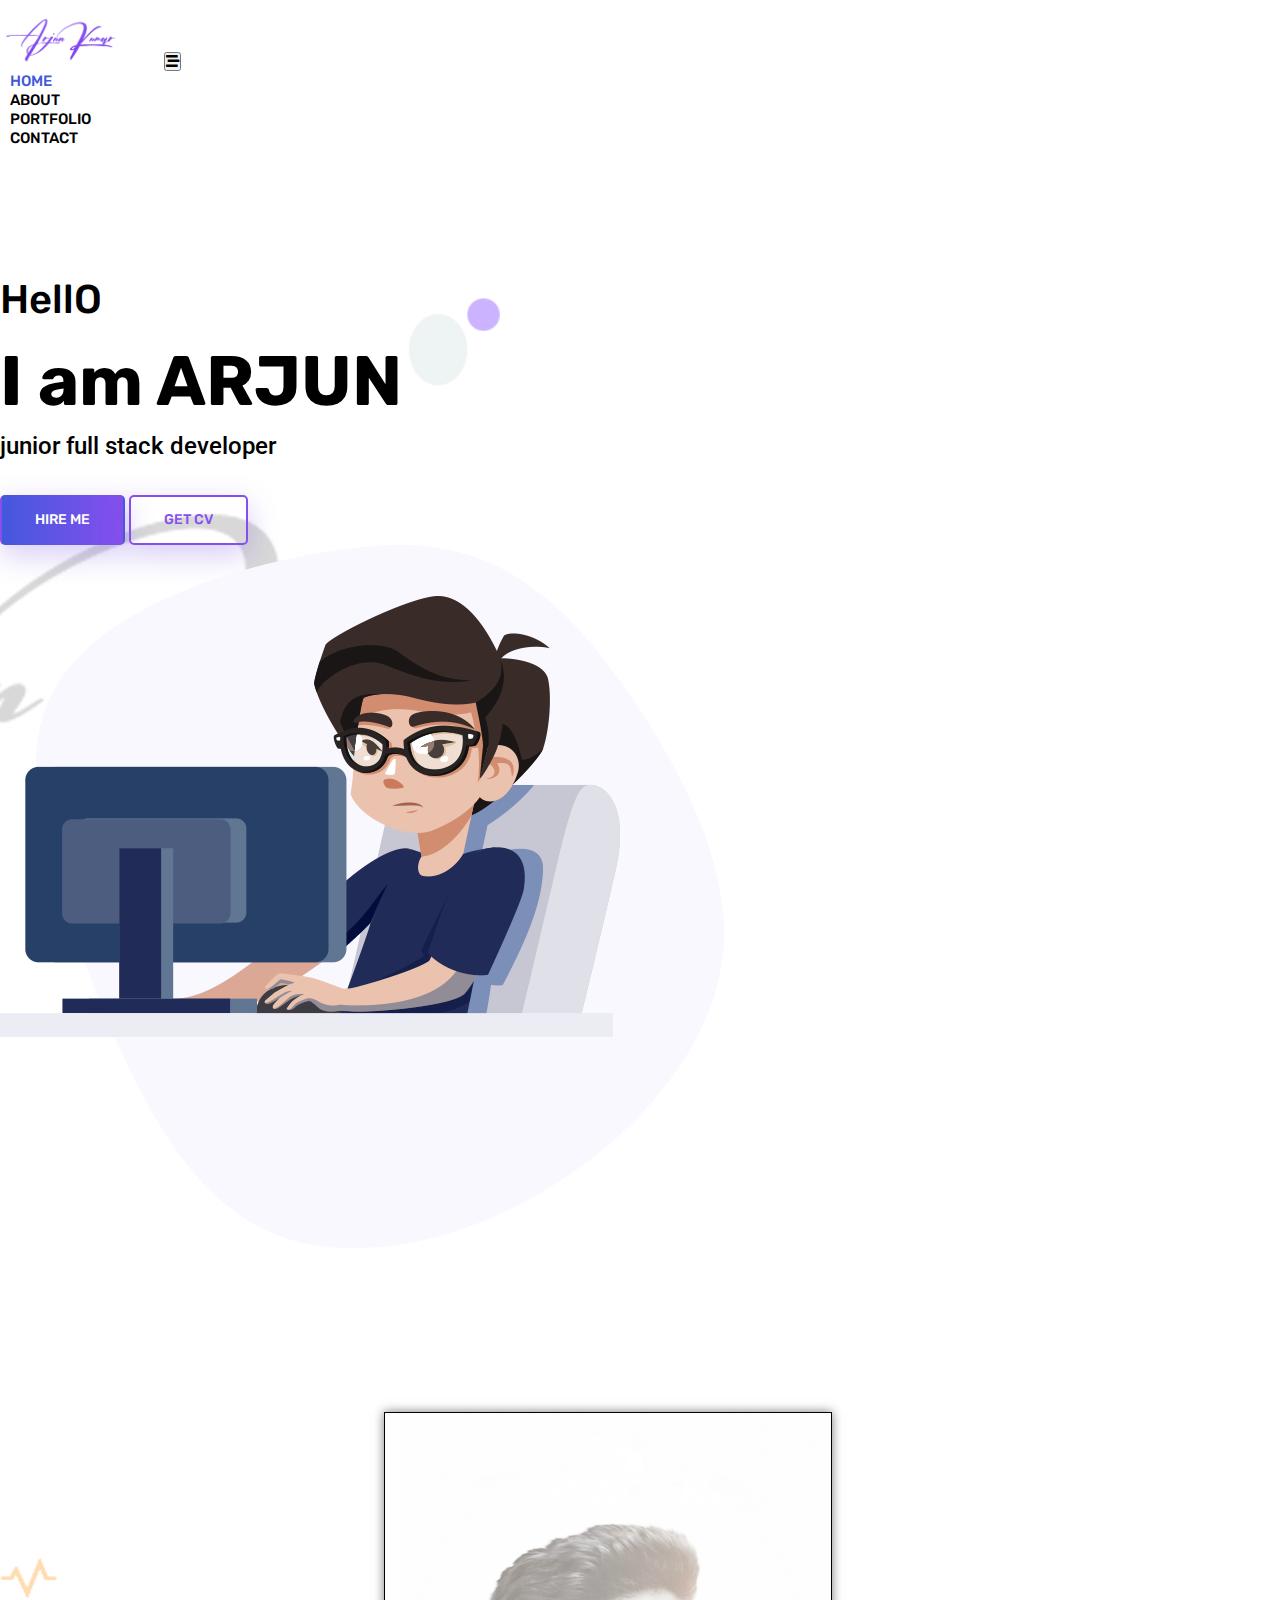
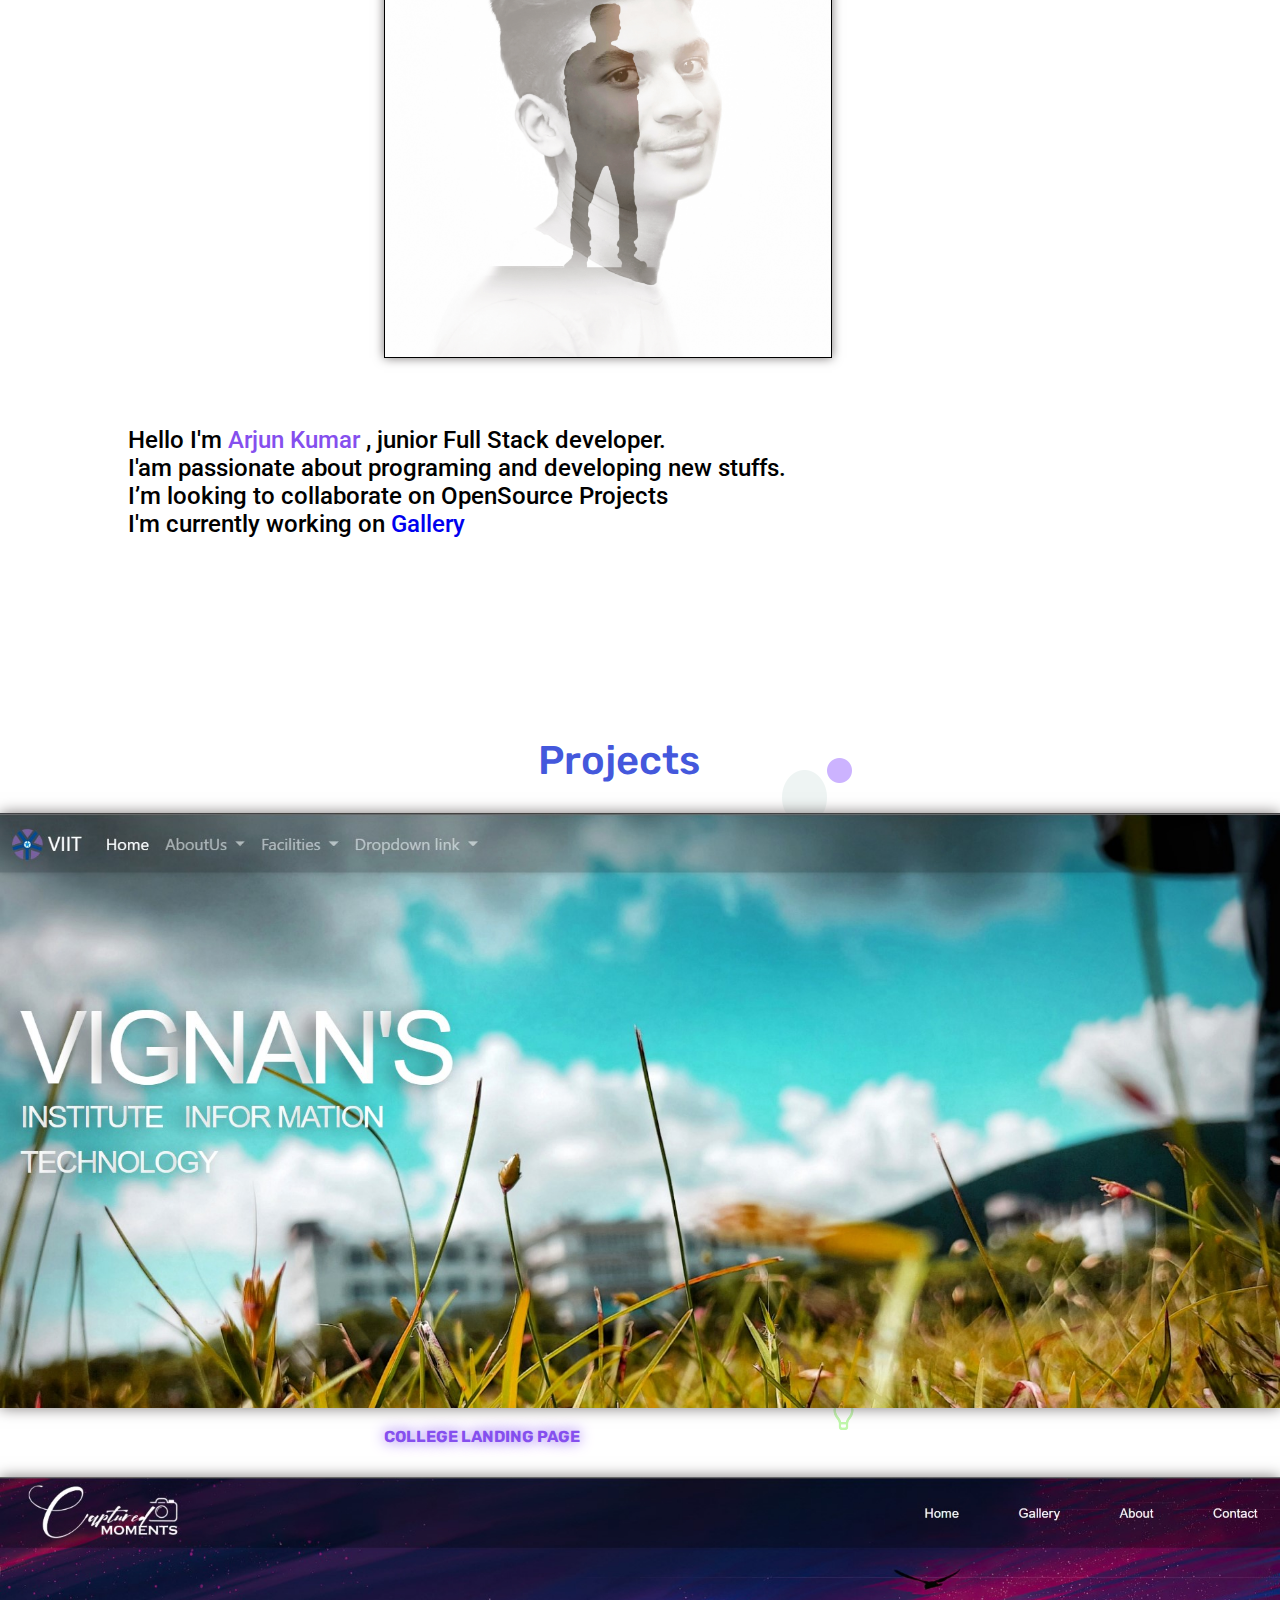
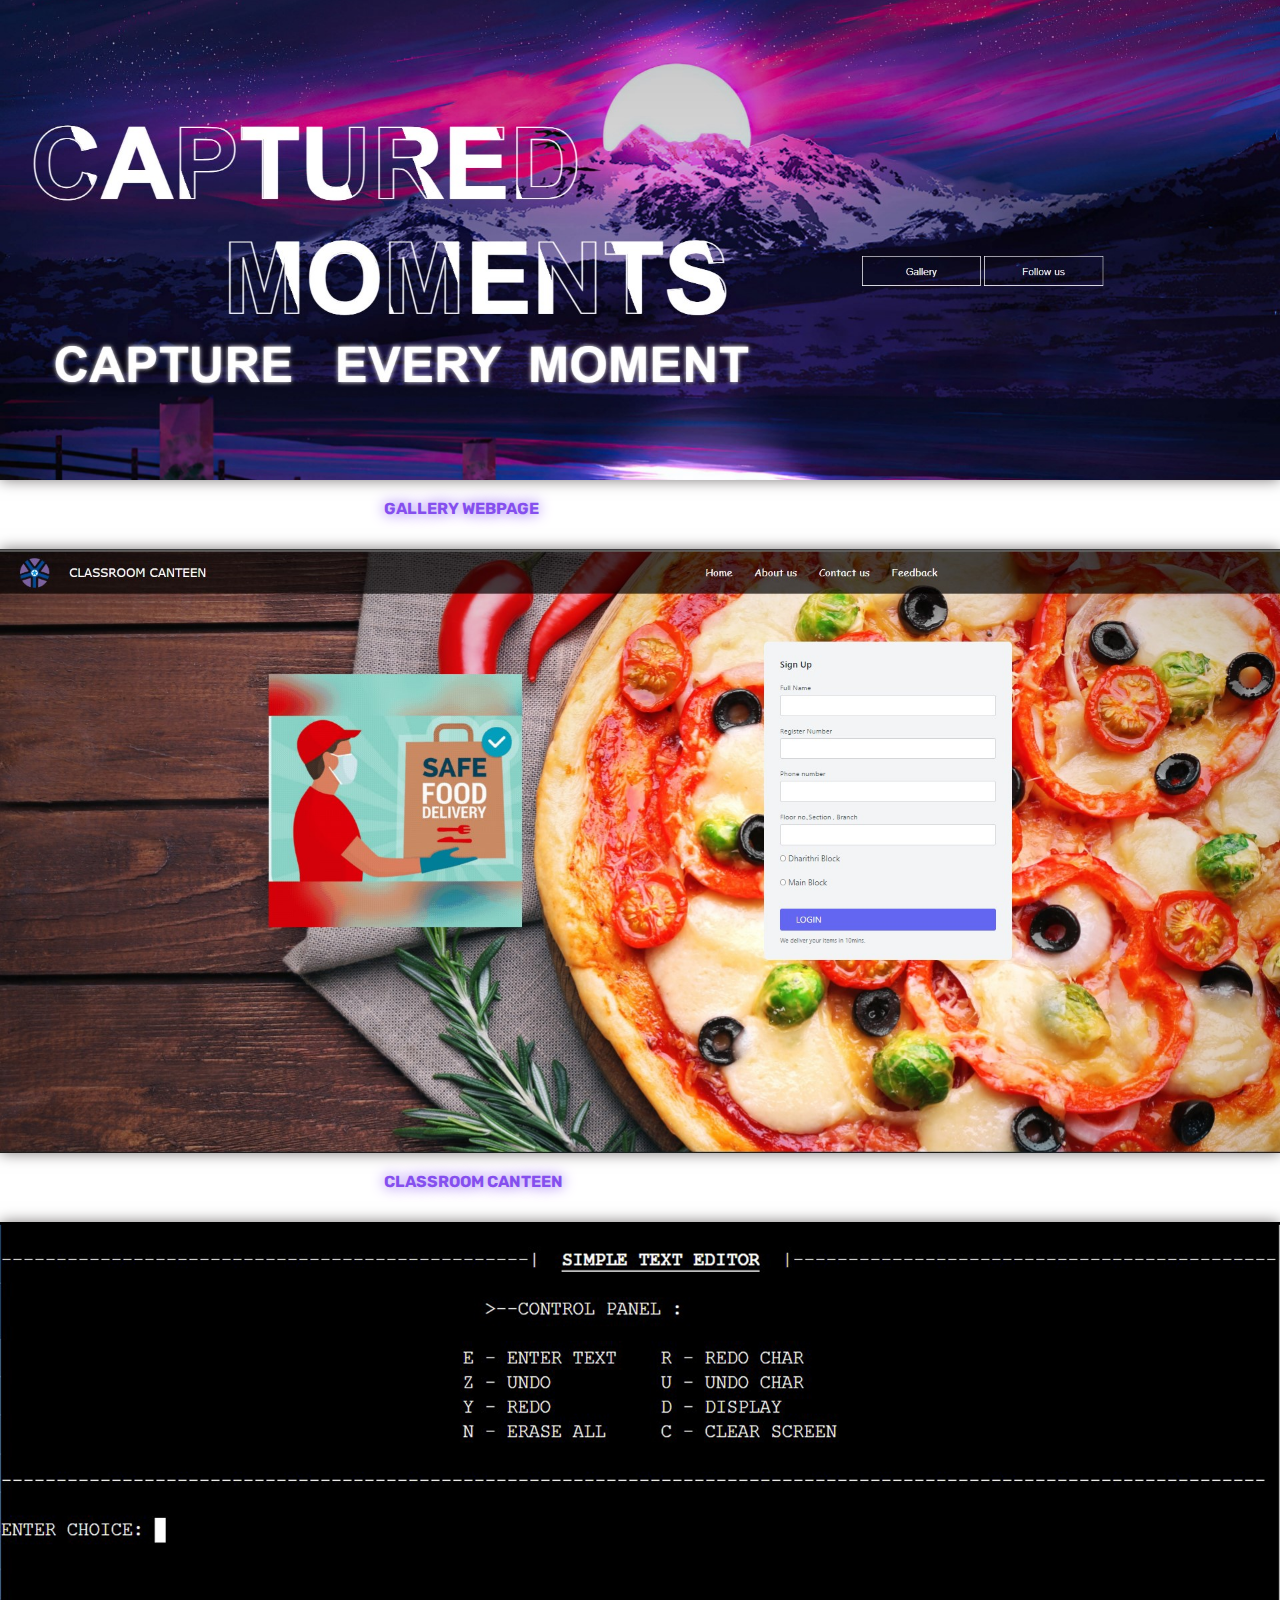
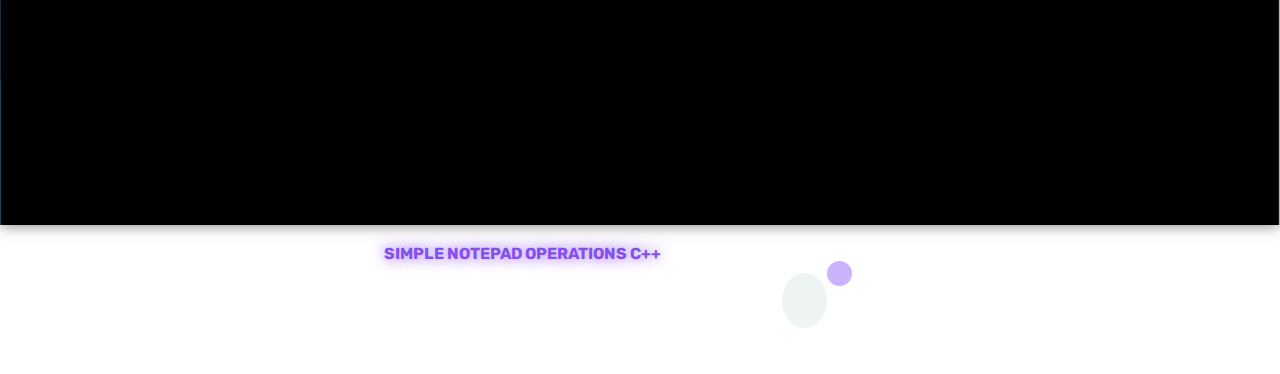
==== index.html @ 146aa2bf "version update" ====
<!doctype html>
<html lang="en">

<head>
    <meta charset="utf-8">
    <meta name="viewport" content="width=device-width, initial-scale=1">
    <title>My Portfolio</title>

    <link rel="icon" type="image/png" href="images/favicon.png">

    <link href="https://cdn.jsdelivr.net/npm/bootstrap@5.2.0-beta1/dist/css/bootstrap.min.css" rel="stylesheet"
        integrity="sha384-0evHe/X+R7YkIZDRvuzKMRqM+OrBnVFBL6DOitfPri4tjfHxaWutUpFmBp4vmVor" crossorigin="anonymous">
    <link rel="stylesheet" href="https://cdnjs.cloudflare.com/ajax/libs/font-awesome/6.1.1/css/all.min.css"
        integrity="sha512-KfkfwYDsLkIlwQp6LFnl8zNdLGxu9YAA1QvwINks4PhcElQSvqcyVLLD9aMhXd13uQjoXtEKNosOWaZqXgel0g=="
        crossorigin="anonymous" referrerpolicy="no-referrer" />
    <link rel="stylesheet" href="https://cdnjs.cloudflare.com/ajax/libs/font-awesome/5.5.0/css/all.css">

    <link rel="stylesheet" href="css/style.css">
    <link rel="stylesheet" href="css/all.css">
    <link rel="stylesheet" href="css/responsivestyle.css">

</head>

<body data-bs-spy="scroll" data-bs-target=".navbar" data-bs-offest="90">

    <header class="header_wrapper">
        <nav class="navbar navbar-expand-lg fixed-top">
            <div class="container">
                <a class="navbar-brand" href="#">
                    <img src="images/logo.png" class="img-fluid" alt="logo">
                </a>
                <button class="navbar-toggler" type="button" data-bs-toggle="collapse" data-bs-target="#navbarNav"
                    aria-controls="navbarNav" aria-expanded="false" aria-label="Toggle navigation">
                    <!-- <span class="navbar-toggler-icon"></span> -->
                    <i class="fas fa-stream "></i>

                </button>

                <div class="collapse navbar-collapse justify-content-end" id="navbarNav">
                    <ul class="navbar-nav">
                        <li class="nav-item">
                            <a class="nav-link active" aria-current="page" href="#home">Home</a>
                        </li>
                        <li class="nav-item">
                            <a class="nav-link" href="#about">About</a>
                        </li>
                        <li class="nav-item">
                            <a class="nav-link" href="#portfolio">Portfolio</a>
                        </li>
                        <li class="nav-item">
                            <a class="nav-link" href="#contact">Contact</a>
                        </li>

                    </ul>
                </div>
            </div>
        </nav>
    </header>


    <section id="home" class="banner_wrapper overflow-hidden">
        <div class="container overflow-hidden">
            <div class="row">
                <div class="col-lg-7 order-lg-1 order-2 banner-content">
                    <h2 class="text-uppercase position-relative">HellO</h2>
                    <h1 class="text-uppercase">I am ARJUN </h1>
                    <h5 class="text-uppercase">junior full stack developer</h5>
                    <div class="mt-5">
                        <a class="main-btn primary-btn" href="#">Hire Me</a>
                        <a class="main-btn secondary-btn ms-4" href="https://resume.io/r/08q0dmKRx">Get CV</a>
                    </div>
                </div>
                <div class="col-lg-5 order-lg-2 order-1">
                    <div class="top-right-img">
                        <img src="images/home-right.webp" class="img-fluid">
                    </div>
                </div>
            </div>
        </div>
    </section>
    <section id="about" class="aboutsec" style="background:url(images/bg.png) ;">

        <div class="container-md main-body container-fluid overflow-hidden">
            <div class="container-fluid overflow-hidden">



                <div class="row">
                    <div class="col-md">

                        <div class="pfp">
                            <img src="images/me.jpg" class="me img-fluid">
                        </div>

                    </div>
                    <div class="col-md">
                        <h5 style="margin-top: 5%; padding-left: 10%;" class="abouttext">

                            Hello I'm <div style="color: var( --secondary-text); display: inline;">Arjun Kumar </div>,
                            junior Full Stack developer.
                            <br>
                            I'am passionate about programing and developing new stuffs.
                            <br>
                            I’m looking to collaborate on OpenSource Projects
                            <br>
                            I'm currently working on <a
                                href="https://error404-web.github.io/newcapturedmoments.github.io/"> Gallery </a>

                        </h5>
                    </div>
                </div>
            </div>
        </div>
    </section>

    <section class="portfolio" id="portfolio" style="background: url(images/bg2.png);">

        <div class="container-md  container-fluid projects overflow-hidden">
            
            <h2 class="textp ""> Projects </h2>
            <div class="container-fluid projectss overflow-hidden">
                <div class="row">
                    <div class="col-md">
                        <a href="https://error404-web.github.io/viit.github.io/" target="__blank"><img src="images/portfolio/viit.jpg" class="viit box-shadow-black"></a>
                        <h3  class="projectnames text-shadow-glow"> <a style="color: var(--secondary-color);" href="https://error404-web.github.io/viit.github.io/" target="__blank">College Landing Page</a></h3>
                    </div>
                
                <div class="col-md" >
                    <a href="https://error404-web.github.io/newcapturedmoments.github.io/" target="__blank"><img src="images/portfolio/captured.jpg" class="viit box-shadow-black"></a>
                    <h3 class="projectnames text-shadow-glow"><a style="color: var(--secondary-color);" href="https://error404-web.github.io/newcapturedmoments.github.io/" target="__blank">Gallery Webpage</a></h3>

                </div>
                
            </div>
            <div class="container-fluid projectss overflow-hidden">
                <div class="row">
                    <div class="col-md">
                        <a href="https://error404-web.github.io/canteen.github.io/index.html" target="__blank"><img src="images/portfolio/canteen.jpg" class="viit box-shadow-black"></a>
                        <h3  class="projectnames text-shadow-glow"> <a style="color: var(--secondary-color);" href="https://error404-web.github.io/canteen.github.io/index.html" target="__blank">Classroom canteen</a></h3>
                    </div>
                
                <div class="col-md" >
                    <a href="https://github.com/ERROR404-WEB/TextEditorOperations" target="__blank"><img src="images/portfolio/text editor.jpg" class="viit box-shadow-black"></a>
                    <h3 class="projectnames text-shadow-glow"><a style="color: var(--secondary-color);" href="https://github.com/ERROR404-WEB/TextEditorOperations" target="__blank">Simple Notepad Operations c++ </a></h3>

                </div>
                
            </div>
            </div>



        </div>



    </section>















    <script src="https://cdn.jsdelivr.net/npm/bootstrap@5.2.0-beta1/dist/js/bootstrap.bundle.min.js"
        integrity="sha384-pprn3073KE6tl6bjs2QrFaJGz5/SUsLqktiwsUTF55Jfv3qYSDhgCecCxMW52nD2"
        crossorigin="anonymous"></script>
</body>

</html>
---- css/style.css ----
@import url(https://fonts.googleapis.com/css2?family=Rubik%3Awght%40300%3B400%3B500%3B600%3B700%3B800%3B900&display=swap);
@import url(https://fonts.googleapis.com/css2?family=Roboto%3Awght%40100%3B300%3B400%3B500%3B700%3B900&display=swap);

*{
    box-sizing: border-box;
    margin: 0;
    padding: 0;
}
:root{
    --primary-color:#4458dc;
    --secondary-color:#854fee;
    --bg-white:#fff;
    --bg-light:#faf8ff;
    --bg-gray:#eee;
    --gradient: linear-gradient(to right, #4458dc 0%, #854fee 100%), radial-gradient(circle at top left, #4458dc, #854fee);

    --primary-text: #4458dc;
    --secondary-text: #854fee;
    --text-white: #fff;
    --text-black: #000;
    --text-gray: #777;

    --primary-font: 'Rubik', sans-serif;
    --secondary-font: 'Roboto', sans-serif;
}

body {
    font-family: var(--secondary-font);
    width: 100%;
  
    background-image: url('images/body-bg.png.webp');
    background-repeat: no-repeat;
}

a {
    text-decoration: none;
}



::-webkit-scrollbar {
    width: 0.25rem;
}

::-webkit-scrollbar-track {
    background: var(--bg-gray);
}

::-webkit-scrollbar-thumb {
    background: var(--primary-color);
}


section {
    padding: 5rem 0;
}

.main-btn {
    display: inline-block;
    font-family: var(--primary-font);
    font-weight: 500;
    font-size: 0.875rem;
    line-height: 2.875rem;
    text-align: center;
    cursor: pointer;
    text-transform: uppercase;
    border-radius: 0.3125rem;
    box-shadow: 0 0.625rem 1.875rem rgb(118 85 225 / 30%);
    border: double 0.125rem transparent;
    padding: 0 2.0625rem;
    transition: all .3s ease-in-out;
    --webkit-transition: all .3s ease-in-out;
}


.primary-btn {
    background-image: var(--gradient);
    color: var(--text-white);
}

.primary-btn:hover {
    border-color: var(--secondary-color);
    background: var(--bg-white);
    color: var(--secondary-text);
    box-shadow: none;
}

.secondary-btn {
    background-image: var(--bg-white);
    color: var(--secondary-text);
    border-color: var(--secondary-color);
}

.secondary-btn:hover {
    background: var(--gradient);
    color: var(--text-white);
    box-shadow: none;

}
h1 {
    font-size: 4.375rem;
    line-height: 3.75rem;
    font-weight: 700;
    color: var(--text-black);
    margin-bottom: 1.25rem;
    font-family: var(--primary-font);
}

h2 {
    font-weight: 500;
    font-size: 2.5rem;
    line-height: 3.4375rem;
    margin-bottom: 1.5625rem;
    color: var(--text-black);
    font-family: var(--primary-font);
}

h3 {
    font-weight: 700;
    font-size: 2.25rem;
    line-height: 3.125rem;
    margin-bottom: 0.9375rem;
    color: var(--text-black);
    font-family: var(--primary-font);
    text-transform: uppercase;
}

h5 {
    font-weight: 500;
    font-size: 1.5rem;
    margin-bottom: 2.1875rem;
    color: var(--text-black);
}

p {
    color: var(--text-gray);
    font-size: 0.9375rem;
    line-height: 1.625rem;
    font-weight: 400;
}

.header_wrapper .navbar {
    padding: 0.9375rem 0;
    -webkit-transition: all .2s linear;
    -o-transition: all .2s linear;
    transition: all .2s linear;
}

.header_wrapper .navbar-brand img {
    max-width: 10rem;
    height: auto;
}

.header_wrapper .navbar-toggler:focus {
    box-shadow: none;
}

.header_wrapper .nav-item {
    margin: 0 0.625rem;
}

.header_wrapper .nav-item .nav-link {
    font-family: var(--primary-font);
    font-size: 0.9375rem;
    font-weight: 500;
    text-transform: uppercase;
    color: var(--text-black);
    display: inline-block;
}

.header_wrapper .nav-item .nav-link.active,
.header_wrapper .nav-item .nav-link:hover {
    color: var(--primary-text);
}

.header-scrolled {
    position: fixed;
    top: 0;
    left: 0;
    width: 100%;
    background-color: var(--bg-white);
    -webkit-box-shadow: 0 0.25rem 0.375rem 0 rgba(12, 0, 46, .05);
    box-shadow: 0 0.25rem 0.375rem 0 rgba(12, 0, 46, .05);
}

.banner_wrapper {
    padding-top: 6.875rem;
    z-index: 1;
    background-image: url('../images/home-banner.png');
    background-repeat: no-repeat;
    background-position: top center;
    background-size: cover;
}

.banner_wrapper .col-lg-7 {
    vertical-align: middle;
    align-self: center;
}

.banner_wrapper .banner-content h2::after {
    content: '';
    width: 60%;
    height: 0.125rem;
    position: absolute;
    top: 50%;
    left: 25%;
    background: var(--bg-black);
    overflow-x: hidden;
}
.pfp{
   
    margin-left: 30%;
    justify-content: center;
    align-items: center;
}
.me{
    width: 50%;
    border: black solid 0.5px;
    box-shadow: rgb(124, 120, 120) 0px 0px 10px;
}
#portfolio .textp{
    color: var(--primary-color);
    align-content: center;
    justify-content: center;
    padding-left: 42%;
}
.viit{
    width: 100%;
}


.projectnames{
    padding-left: 30%;
    font-size: 1rem;
}
.box-shadow-black{
    box-shadow: rgb(124, 120, 120) 0px 0px 14px;
}
.text-shadow-glow{
    text-shadow: #854fee 0px 0px 14px;
}
.text-shadow-glow2{
    text-shadow: #4458dc 0px 0px 14px;
}
.viit:hover
{
    box-shadow: #854fee 0px 0px 14px;
    transform: scale(1.02);
}
.projectnames:hover{
    transform: scale(1.02);
    text-shadow: #4458dc 0px 0px 14px;
}
.textp:hover{
    transform: scale(1.02);
    text-shadow: #854fee 0px 0px 14px;
}
---- css/responsivestyle.css ----
@media (max-width: 1199.5px) {
    h1 {
        font-size: 3.75rem;
    }

    h2 {
        font-size: 2.1875rem;
    }

    h3 {
        font-size: 1.875rem;
        line-height: 2.6875rem;
    }

    h5 {
        font-size: 1.0625rem;
    }

    /* blog */
    .blog_wrapper .blog_details {
        position: absolute;
        top: 0.3125rem;
        left: 0.3125rem;
        right: 0.3125rem;
        bottom: 0.3125rem;
    }
}
 












 
@media (max-width:991px) {

    /* 2 Navbar */

    .header-scrolled {
        height: auto;
    }

    .header_wrapper .navbar-collapse {
        margin-top: -0.125rem;
    }

    .header_wrapper .menu-navbar-nav {
        text-align: center;
        background-color: var(--bg-white);
        padding-bottom: 0.9375rem;
    }

    .header_wrapper .nav-item .nav-link {
        margin-top: 0.9375rem;
    }
}

@media (max-width: 767px) {

    /* custom css */
    section {
        padding: 5rem 0;
    }

    h1 {
        font-size: 2.5rem;
        line-height: 3rem;
    }

    h2 {
        font-size: 1.875rem;
        line-height: 2.375rem;
    }

    h3 {
        font-size: 1.5625rem;
        line-height: 2.1875rem;
    }

    /* about */
    .client-info>div {
        justify-content: center;
    }

    .about_wrapper .client-info:before {
        top: 0.25rem;
        left: 2.8125rem;
    }
}

@media (max-width: 575.5px) {

    .blog_wrapper .blog_details {
        position: absolute;
        top: 2.1875rem;
        left: 2.1875rem;
        right: 2.1875rem;
        bottom: 2.1875rem;
    }
}

@media (max-width: 390px) {

    /* top banner */
    .banner_wrapper .banner-content h2::after {
        left: 34%;
    }
}
        
@media( max-width:755px)
{
    .pfp{
        width: 100%;
    }
    .pfp{
        margin-bottom: 10%;
    }
    .abouttext{
        font-size: 1.5rem;
    }
    .projectnames{
        font-size: 2rem;
        padding-left: 20%;
    }
    .projectss
    {
        margin-left:1% ;
    }
    .textp{
      
        font-size: 2.3rem;
    }
    .viit{
        width: 100%;
    }
    .projectnames{
        font-size: 20px;
    }
    #portfolio .textp{
        
        padding-left: 10%;
    }
}
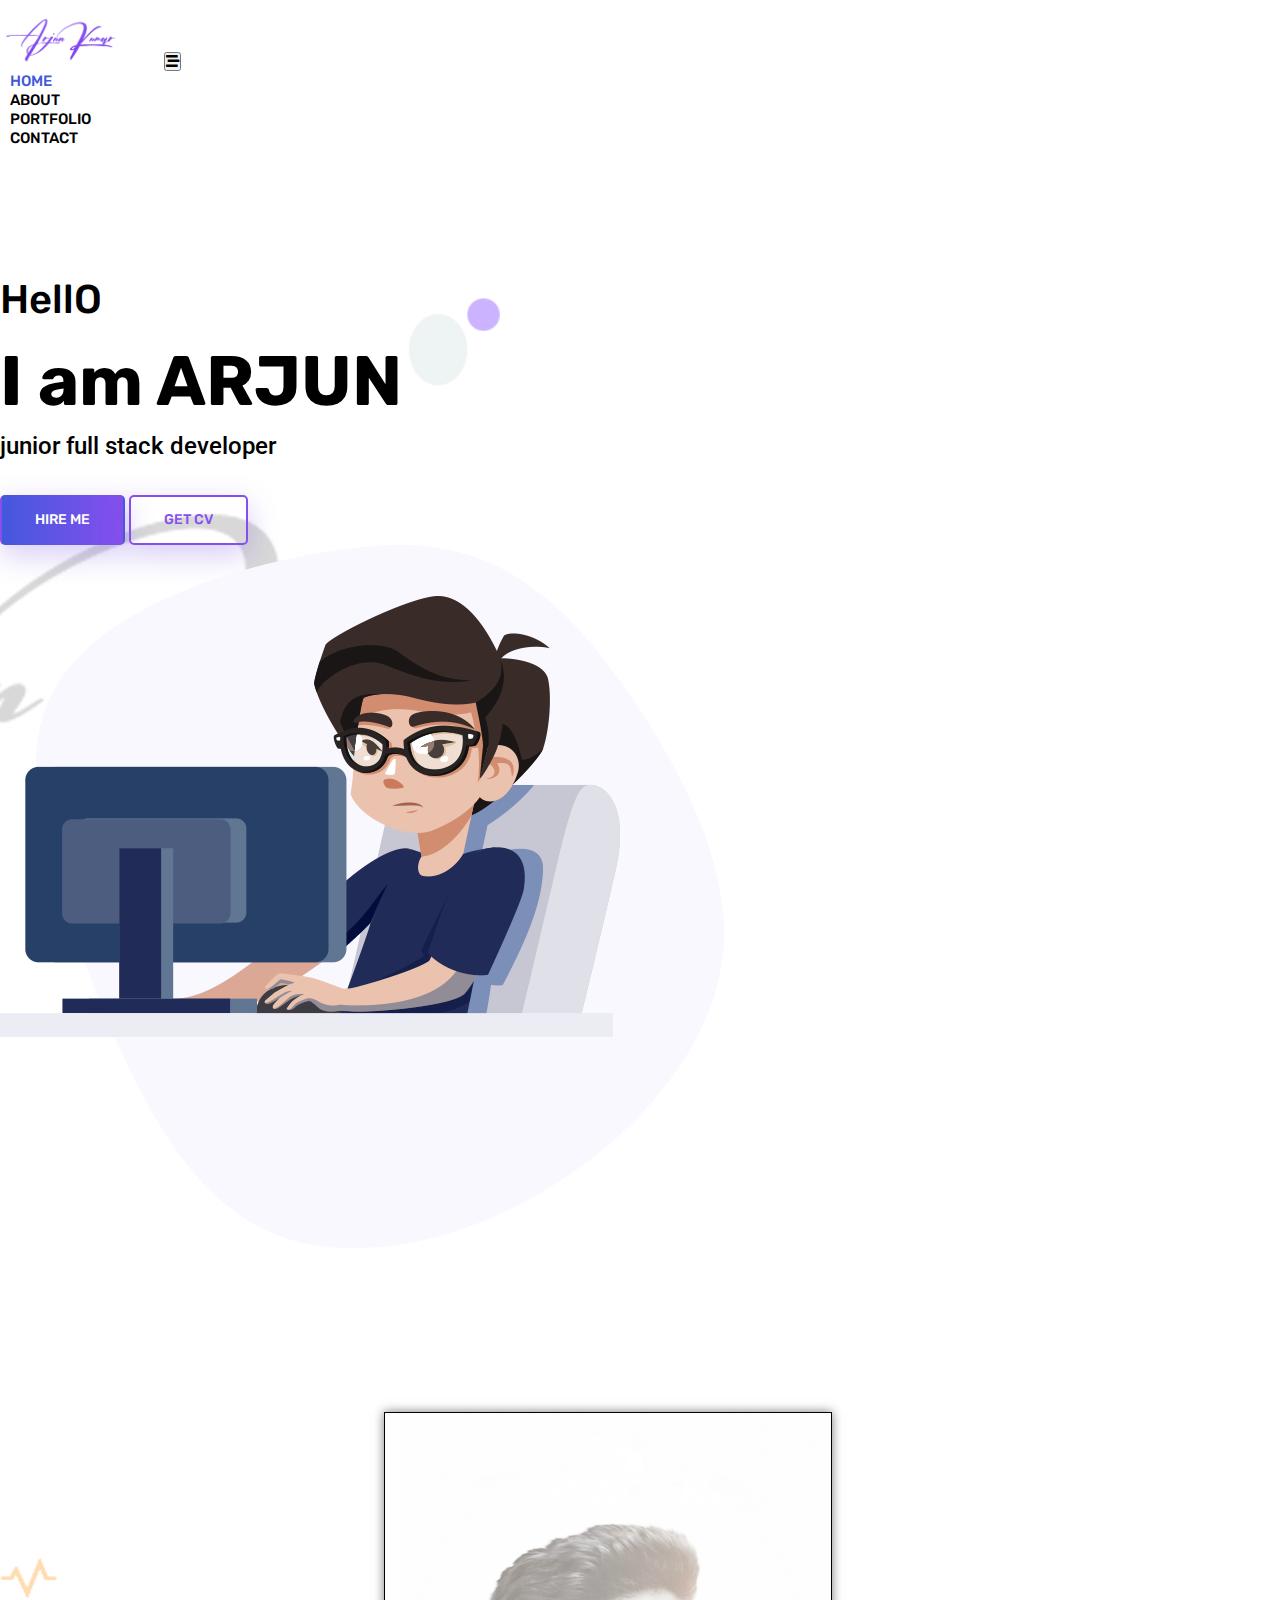
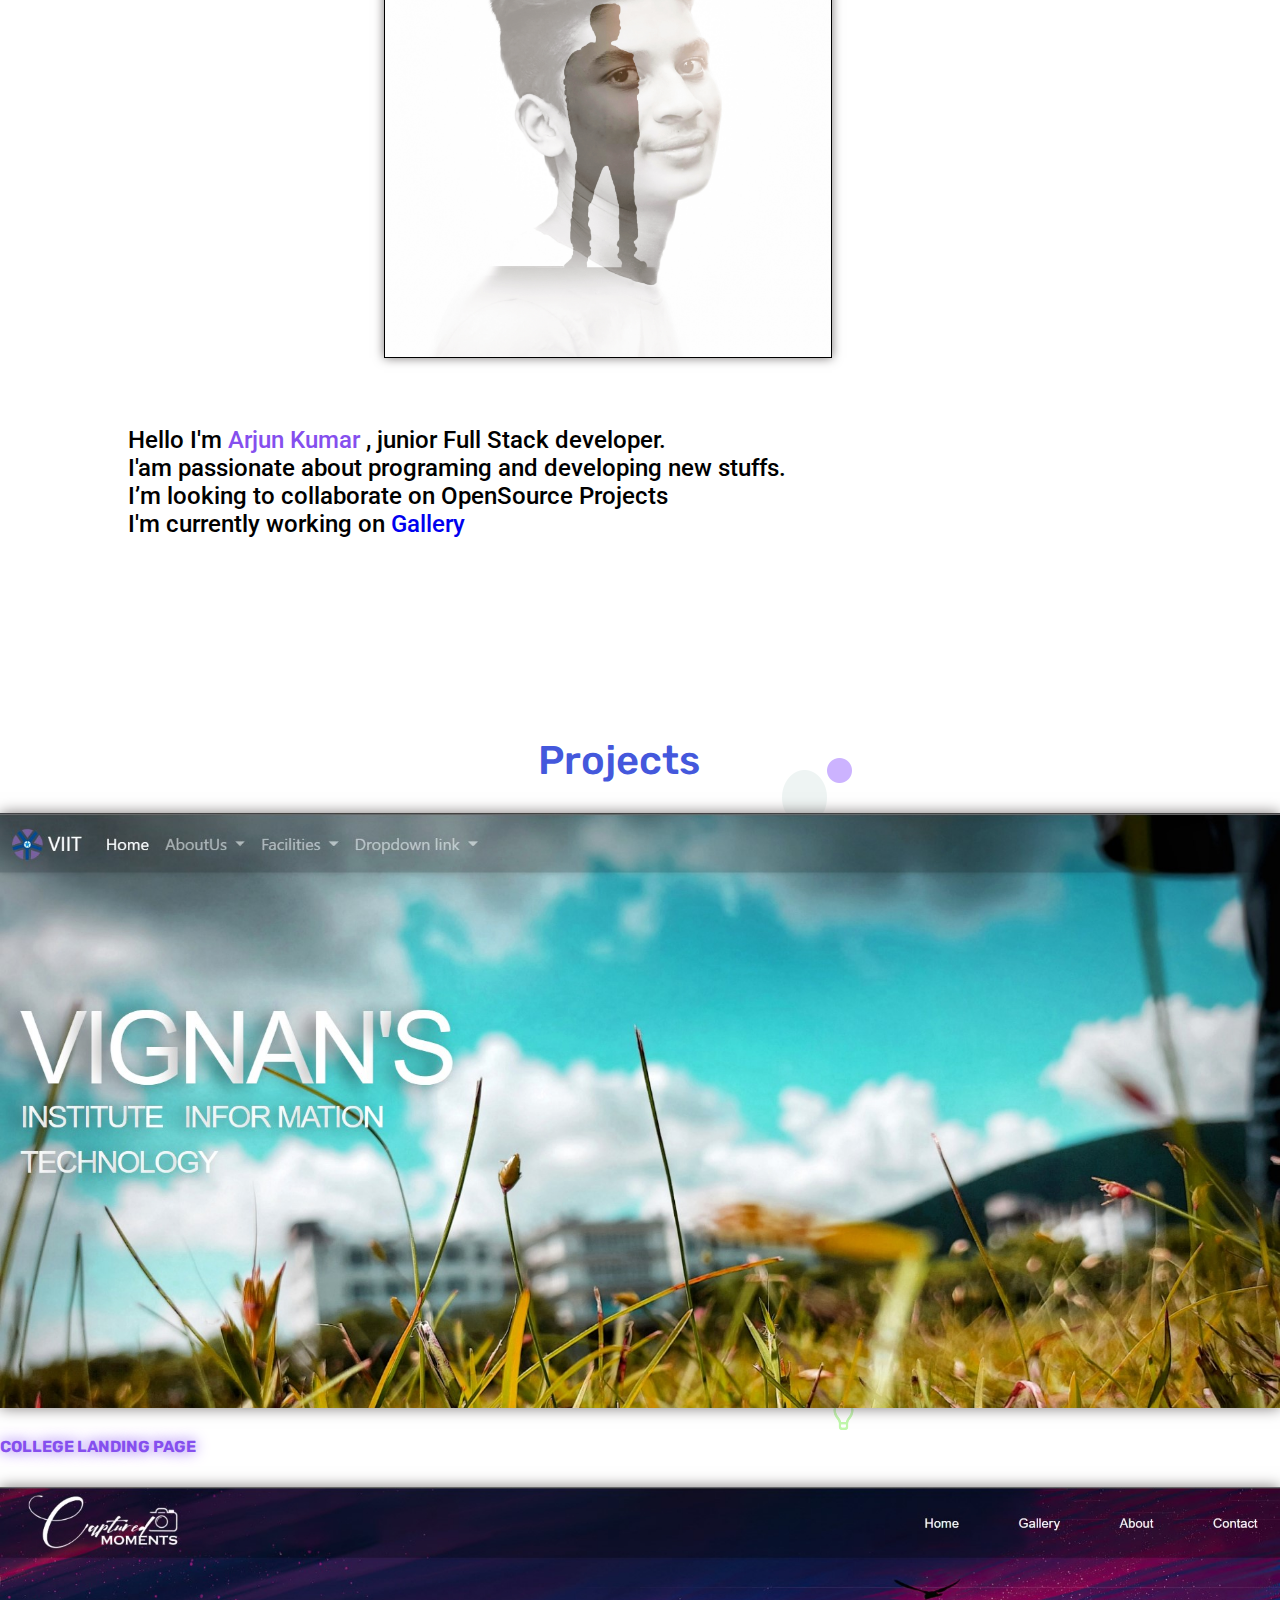
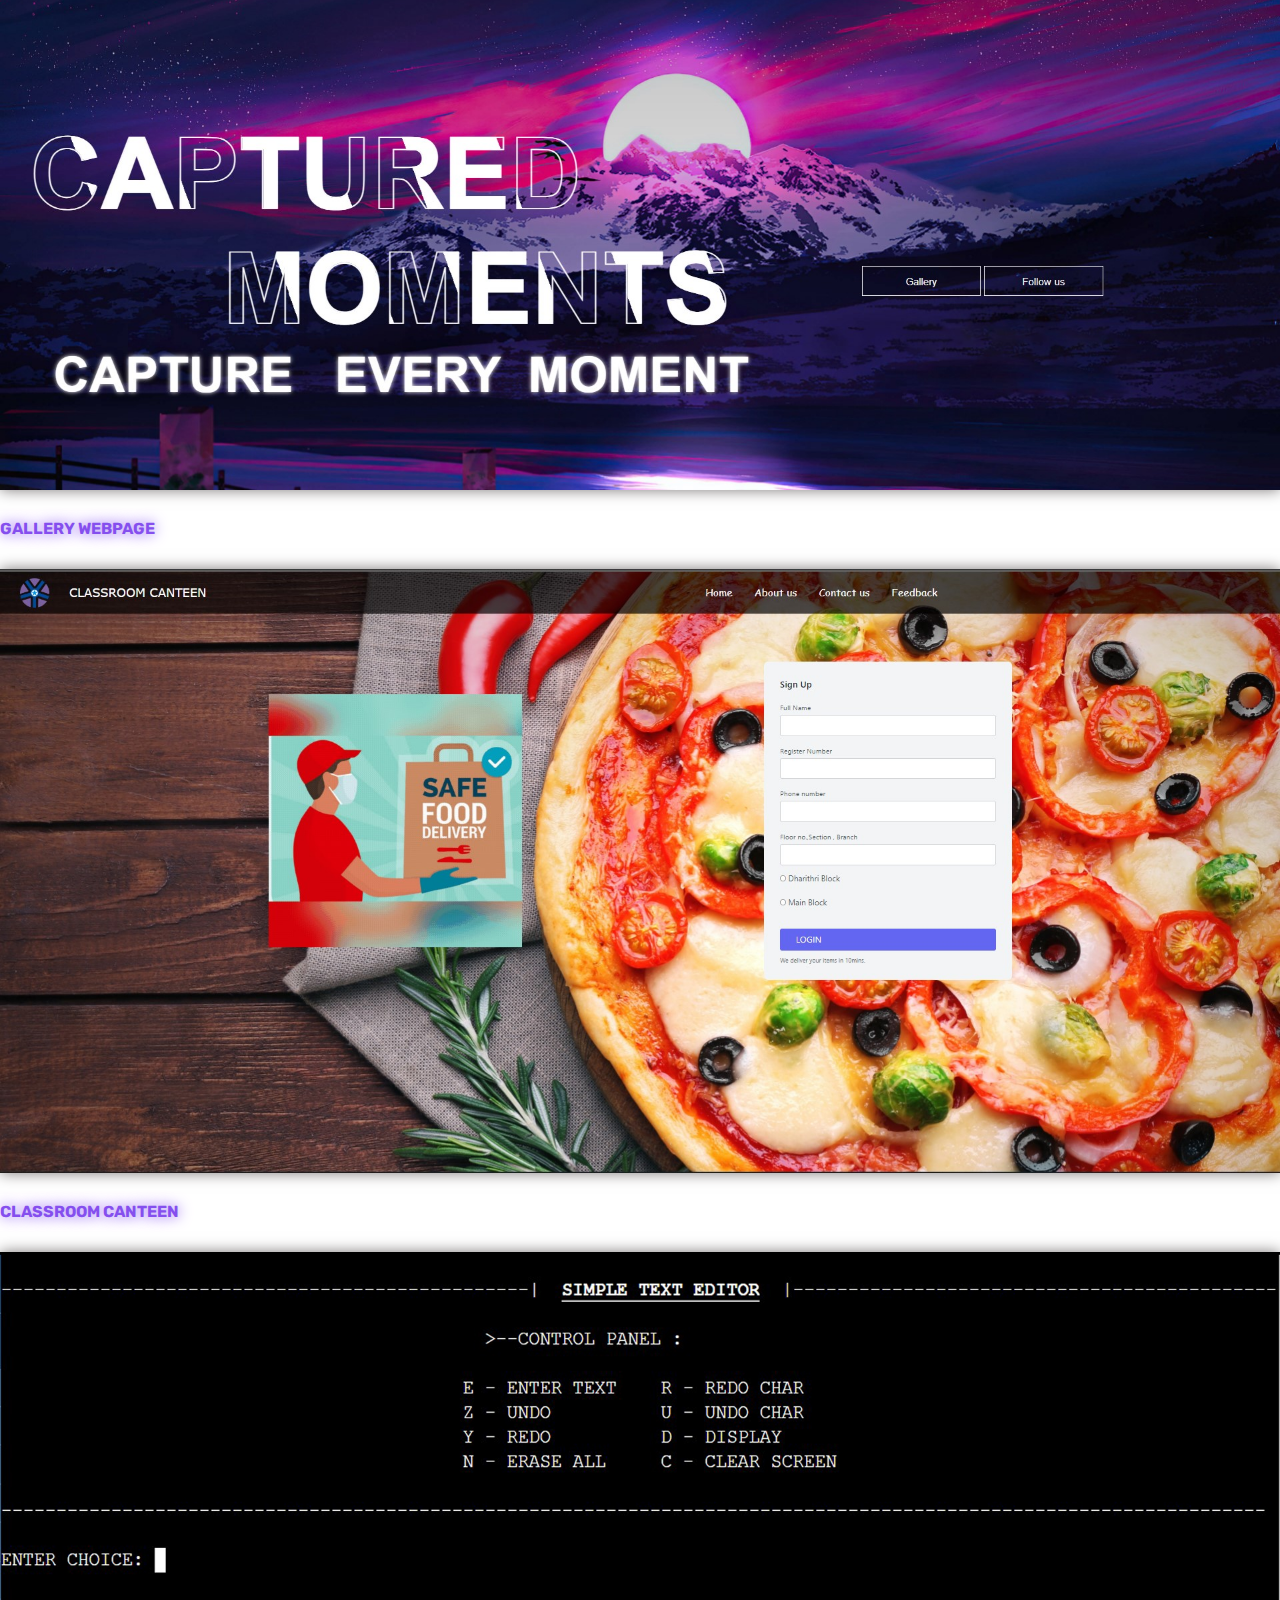
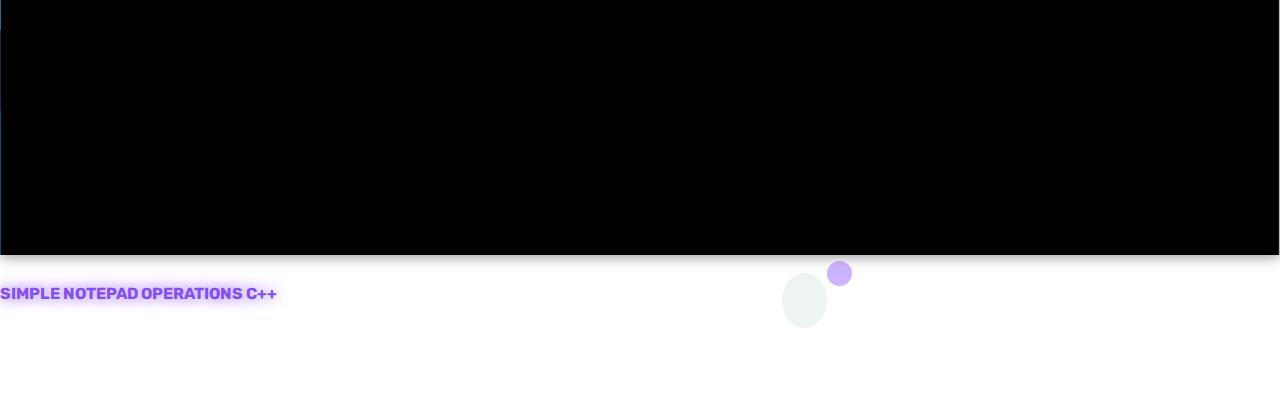
==== commit c40e205a: "up 2" ====
--- a/index.html
+++ b/index.html
@@ -141,7 +141,7 @@
                 
                 <div class="col-md" >
                     <a href="https://github.com/ERROR404-WEB/TextEditorOperations" target="__blank"><img src="images/portfolio/text editor.jpg" class="viit box-shadow-black"></a>
-                    <h3 class="projectnames text-shadow-glow"><a style="color: var(--secondary-color);" href="https://github.com/ERROR404-WEB/TextEditorOperations" target="__blank">Simple Notepad Operations c++ </a></h3>
+                    <h3 class="projectnames text-shadow-glow"><a style="color: var(--secondary-color);" href="https://github.com/ERROR404-WEB/TextEditorOperations" target="__blank" >Simple Notepad Operations c++ </a></h3>
 
                 </div>
                 
--- a/css/style.css
+++ b/css/style.css
@@ -231,7 +231,8 @@
 
 
 .projectnames{
-    padding-left: 30%;
+    padding-top: 10px;
+    padding-left: auto;
     font-size: 1rem;
 }
 .box-shadow-black{
@@ -255,4 +256,4 @@
 .textp:hover{
     transform: scale(1.02);
     text-shadow: #854fee 0px 0px 14px;
-}+}
--- a/css/responsivestyle.css
+++ b/css/responsivestyle.css
@@ -123,12 +123,9 @@
         margin-bottom: 10%;
     }
     .abouttext{
-        font-size: 1.5rem;
+        font-size: 1rem;
     }
-    .projectnames{
-        font-size: 2rem;
-        padding-left: 20%;
-    }
+    
     .projectss
     {
         margin-left:1% ;
@@ -140,11 +137,12 @@
     .viit{
         width: 100%;
     }
-    .projectnames{
-        font-size: 20px;
-    }
+   
     #portfolio .textp{
         
         padding-left: 10%;
     }
+    /* .projectnames{
+        font-size: 10px;
+    } */
 }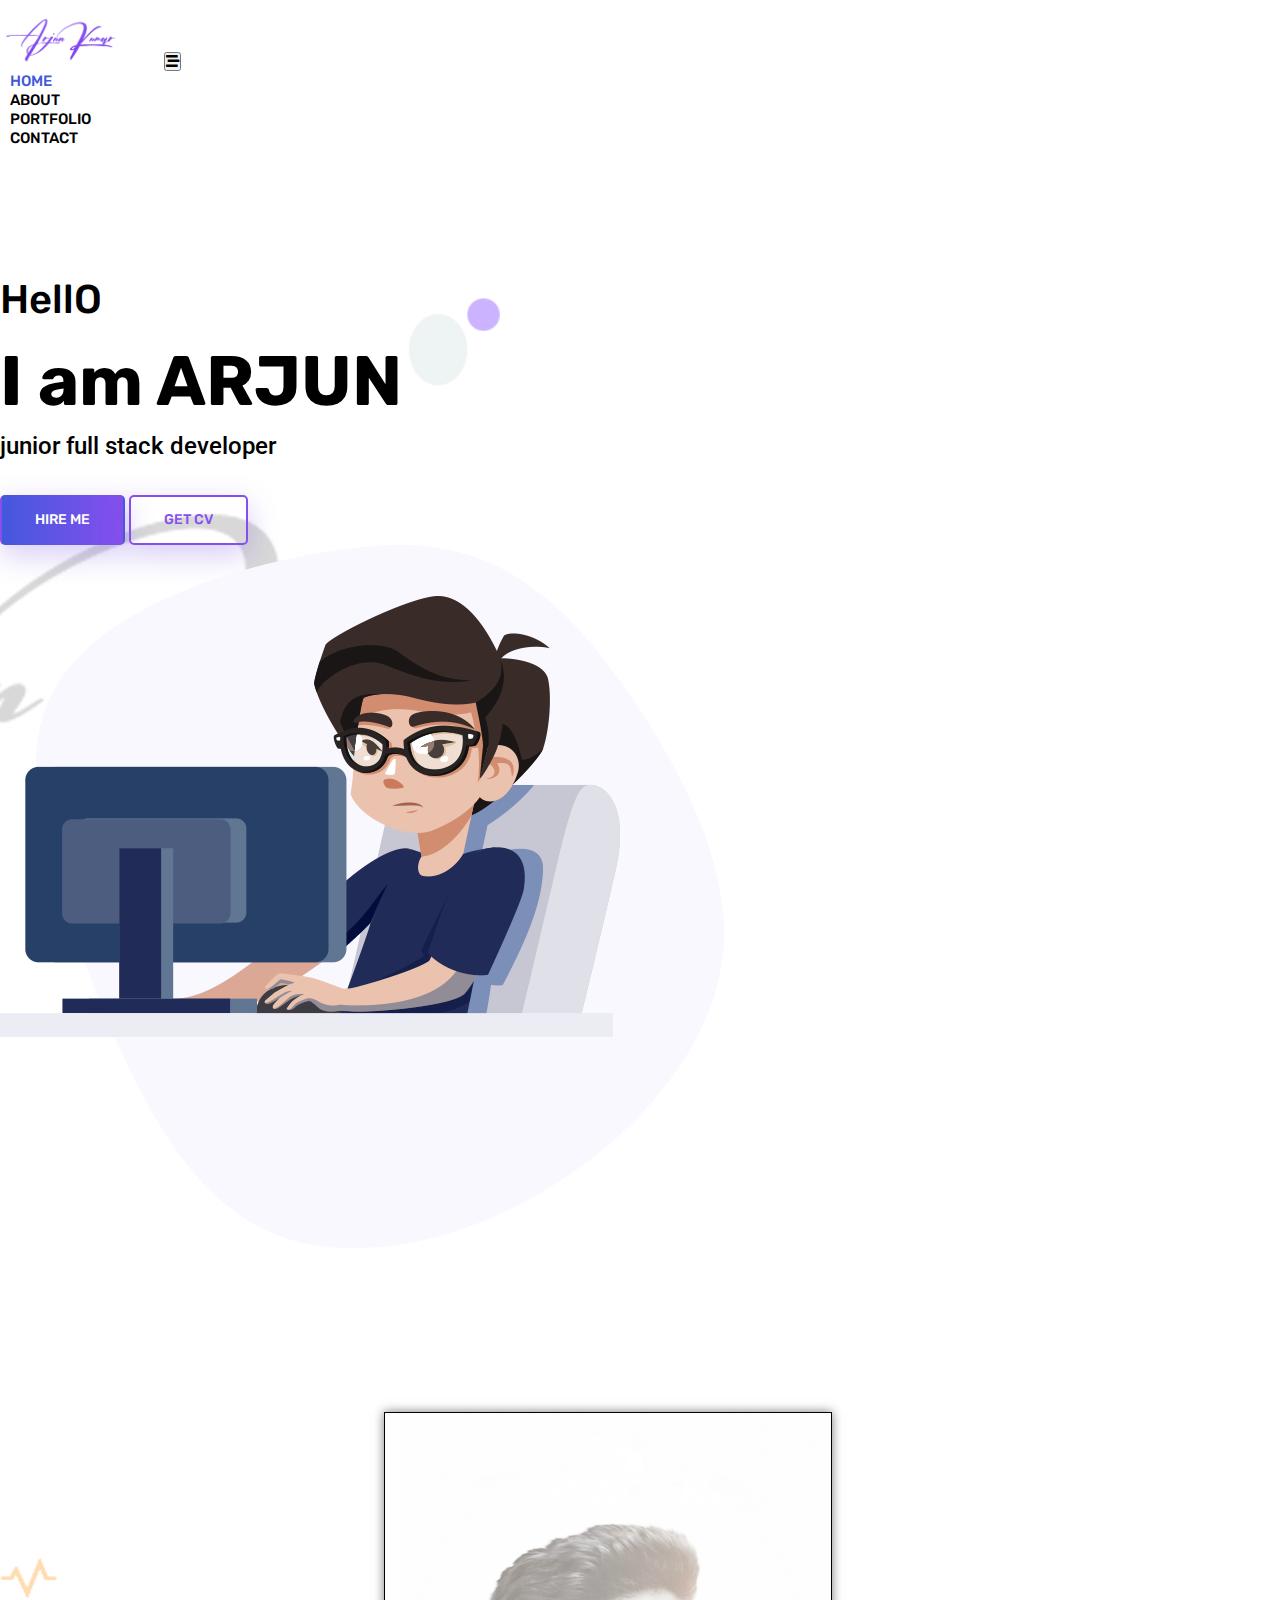
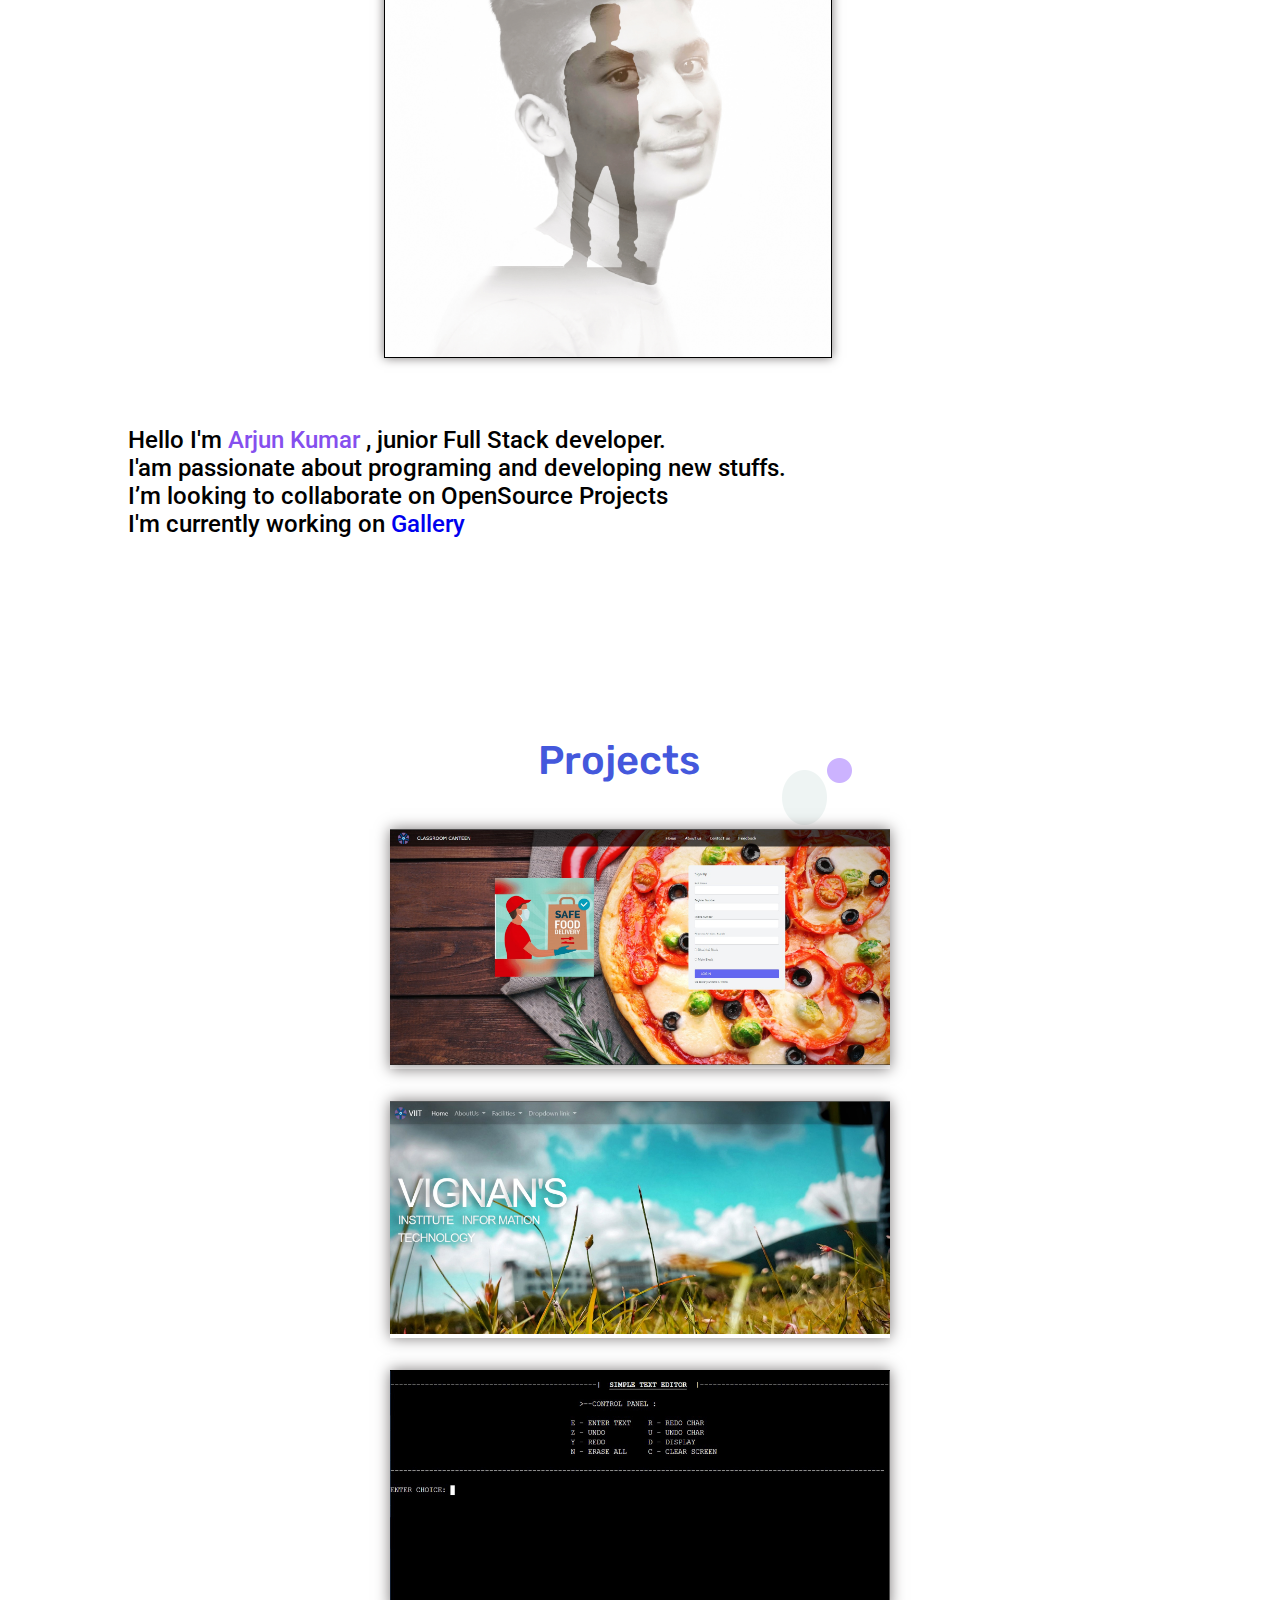
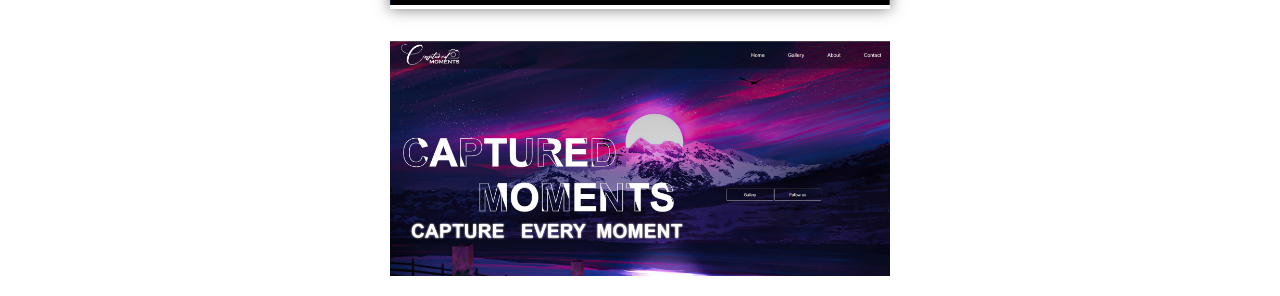
==== commit 7e466be5: "grid upgrade" ====
--- a/index.html
+++ b/index.html
@@ -79,8 +79,9 @@
         </div>
     </section>
     <section id="about" class="aboutsec" style="background:url(images/bg.png) ;">
-
+        
         <div class="container-md main-body container-fluid overflow-hidden">
+            
             <div class="container-fluid overflow-hidden">
 
 
@@ -116,38 +117,76 @@
     <section class="portfolio" id="portfolio" style="background: url(images/bg2.png);">
 
         <div class="container-md  container-fluid projects overflow-hidden">
-            
-            <h2 class="textp ""> Projects </h2>
-            <div class="container-fluid projectss overflow-hidden">
-                <div class="row">
-                    <div class="col-md">
-                        <a href="https://error404-web.github.io/viit.github.io/" target="__blank"><img src="images/portfolio/viit.jpg" class="viit box-shadow-black"></a>
-                        <h3  class="projectnames text-shadow-glow"> <a style="color: var(--secondary-color);" href="https://error404-web.github.io/viit.github.io/" target="__blank">College Landing Page</a></h3>
-                    </div>
-                
-                <div class="col-md" >
-                    <a href="https://error404-web.github.io/newcapturedmoments.github.io/" target="__blank"><img src="images/portfolio/captured.jpg" class="viit box-shadow-black"></a>
-                    <h3 class="projectnames text-shadow-glow"><a style="color: var(--secondary-color);" href="https://error404-web.github.io/newcapturedmoments.github.io/" target="__blank">Gallery Webpage</a></h3>
-
-                </div>
-                
-            </div>
-            <div class="container-fluid projectss overflow-hidden">
-                <div class="row">
-                    <div class="col-md">
-                        <a href="https://error404-web.github.io/canteen.github.io/index.html" target="__blank"><img src="images/portfolio/canteen.jpg" class="viit box-shadow-black"></a>
-                        <h3  class="projectnames text-shadow-glow"> <a style="color: var(--secondary-color);" href="https://error404-web.github.io/canteen.github.io/index.html" target="__blank">Classroom canteen</a></h3>
-                    </div>
-                
-                <div class="col-md" >
-                    <a href="https://github.com/ERROR404-WEB/TextEditorOperations" target="__blank"><img src="images/portfolio/text editor.jpg" class="viit box-shadow-black"></a>
-                    <h3 class="projectnames text-shadow-glow"><a style="color: var(--secondary-color);" href="https://github.com/ERROR404-WEB/TextEditorOperations" target="__blank" >Simple Notepad Operations c++ </a></h3>
-
-                </div>
-                
-            </div>
-            </div>
-
+            <h2 class="textp "> Projects </h2>
+            <div class="row">
+                <div class="col-md">
+                    <div class="container overflow-hidden">
+
+                        <div class="content overflow-hidden box-shadow-black">
+                            <a href="https://error404-web.github.io/viit.github.io/" target="_blank">
+                                <div class="content-overlay"></div>
+                                <img class="content-image box-shadow-black" src="images/portfolio/canteen.jpg">
+                                <div class="content-details fadeIn-bottom">
+                                    <h3 class="content-title">Classroom Canteen</h3>
+                                    <p class="content-text">It is a non responsive website, developed by me and my team
+                                        during a hackathon. Languages used - HTML, CSS </p>
+                                </div>
+                            </a>
+                        </div>
+                    </div>
+                </div>
+                <div class="col-md">
+                    <div class="container overflow-hidden">
+
+                        <div class="content box-shadow-black">
+                            <a href="https://error404-web.github.io/canteen.github.io/index.html" target="_blank">
+                                <div class="content-overlay"></div>
+                                <img class="content-image" src="images/portfolio/viit.jpg">
+                                <div class="content-details fadeIn-bottom">
+                                    <h3 class="content-title">College Landing Page</h3>
+                                    <p class="content-text">It is a responsive college landing webpage. This project is
+                                        developed by me while learning bootstrap. Languages used - HTML , CSS ,
+                                        BOOTSTRAP</p>
+                                </div>
+                            </a>
+                        </div>
+                    </div>
+                </div>
+            </div>
+            <div class="row">
+                <div class="col-md">
+                    <div class="container overflow-hidden ">
+
+                        <div class="content overflow-hidden box-shadow-black">
+                            <a href="https://github.com/ERROR404-WEB/TextEditorOperations" target="_blank">
+                                <div class="content-overlay"></div>
+                                <img class="content-image" src="images/portfolio/text editor.jpg">
+                                <div class="content-details fadeIn-bottom">
+                                    <h3 class="content-title">Simple text editor Operations</h3>
+                                    <p class="content-text">It is a c++ program which describes the text editor
+                                        operations using stacks. Languages used - C++ </p>
+                                </div>
+                            </a>
+                        </div>
+                    </div>
+                </div>
+                <div class="col-md">
+                    <div class="container overflow-hidden">
+
+                        <div class="content overflow-hidden ">
+                            <a href="https://error404-web.github.io/newcapturedmoments.github.io/" target="_blank">
+                                <div class="content-overlay"></div>
+                                <img class="content-image" src="images/portfolio/captured.jpg">
+                                <div class="content-details fadeIn-bottom">
+                                    <h3 class="content-title">Gallery Webpage</h3>
+                                    <p class="content-text">It is a responsive gallery. This project is under
+                                        development. Languages used - HTML , CSS , BOOTSTRAP</p>
+                                </div>
+                            </a>
+                        </div>
+                    </div>
+                </div>
+            </div>
 
 
         </div>
@@ -158,8 +197,11 @@
 
 
 
-
-
+    <!-- 
+    <div id="fade_out">
+        <img class="bottom" src="/images/image1.jpg" />
+        <img class="top" src="/images/image2.jpg" />
+      </div> -->
 
 
 
--- a/css/style.css
+++ b/css/style.css
@@ -226,6 +226,8 @@
     padding-left: 42%;
 }
 .viit{
+    margin:3%;
+    margin-right: 3%;
     width: 100%;
 }
 
@@ -255,5 +257,115 @@
 }
 .textp:hover{
     transform: scale(1.02);
-    text-shadow: #854fee 0px 0px 14px;
-}
+    text-shadow: #69666f50 0px 0px 14px;
+}
+
+
+@import url(https://fonts.googleapis.com/css?family=Raleway);
+
+.portfolio *:before, *:after{
+  margin: 0;
+  padding: 0;
+  -webkit-box-sizing: border-box;
+  -moz-box-sizing:border-box;
+  box-sizing: border-box;
+}
+
+.portfolio{
+  background: #f9f9f9;
+  font-size: 16px;
+  font-family: 'Raleway', sans-serif;
+}
+
+
+
+.portfolio .container{
+  padding: 1em 0;
+  float: left;
+  width: 100%;
+}
+@media screen and (max-width: 640px){
+    .portfolio .container{
+    display: block;
+    width: 100%;
+  }
+}
+
+
+.portfolio .container .title{
+  color: #1a1a1a;
+  text-align: center;
+  margin-bottom: 10px;
+}
+
+.portfolio .content {
+  position: relative;
+  width: 100%;
+  max-width: 500px;
+  margin: auto;
+  overflow: hidden;
+}
+
+.portfolio .content .content-overlay {
+  background: rgba(0,0,0,0.7);
+  position: absolute;
+  height: 99%;
+  width: 100%;
+  left: 0;
+  top: 0;
+  bottom: 0;
+  right: 0;
+  opacity: 0;
+  -webkit-transition: all 0.4s ease-in-out 0s;
+  -moz-transition: all 0.4s ease-in-out 0s;
+  transition: all 0.4s ease-in-out 0s;
+}
+
+.portfolio .content:hover .content-overlay{
+  opacity: 1;
+}
+
+.portfolio .content-image{
+  width: 100%;
+}
+
+.portfolio .content-details {
+  position: absolute;
+  text-align: center;
+  padding-left: 1em;
+  padding-right: 1em;
+  width: 100%;
+  top: 50%;
+  left: 50%;
+  opacity: 0;
+  -webkit-transform: translate(-50%, -50%);
+  -moz-transform: translate(-50%, -50%);
+  transform: translate(-50%, -50%);
+  -webkit-transition: all 0.3s ease-in-out 0s;
+  -moz-transition: all 0.3s ease-in-out 0s;
+  transition: all 0.3s ease-in-out 0s;
+}
+
+.portfolio .content:hover .content-details{
+  top: 50%;
+  left: 50%;
+  opacity: 1;
+}
+
+.portfolio .content-details h3{
+  color: #fff;
+  font-weight: 500;
+  letter-spacing: 0.15em;
+  margin-bottom: 0.5em;
+  text-transform: uppercase;
+}
+
+.portfolio .content-details p{
+  color: #fff;
+  font-size: 0.8em;
+}
+
+.portfolio .fadeIn-bottom{
+  top: 80%;
+}
+
--- a/css/responsivestyle.css
+++ b/css/responsivestyle.css
@@ -142,7 +142,7 @@
         
         padding-left: 10%;
     }
-    /* .projectnames{
+    .projectnames{
         font-size: 10px;
-    } */
+    }
 }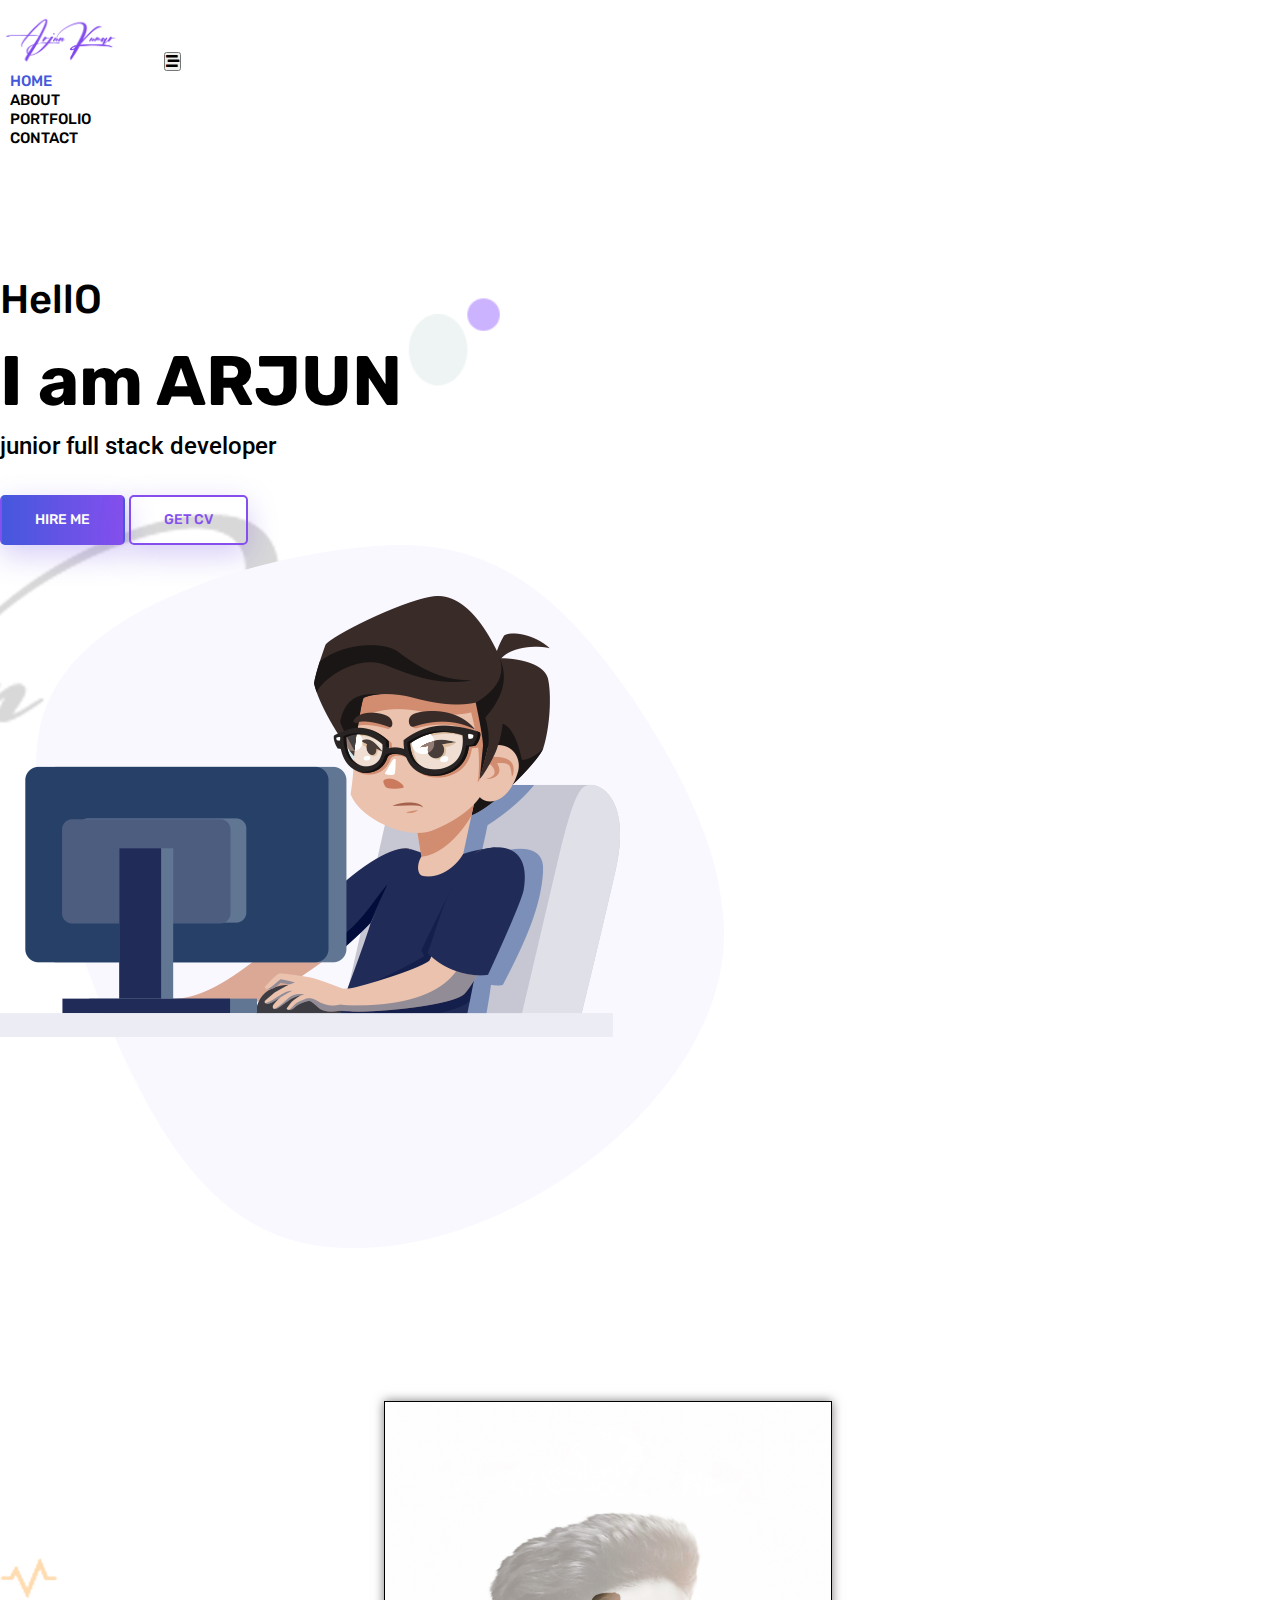
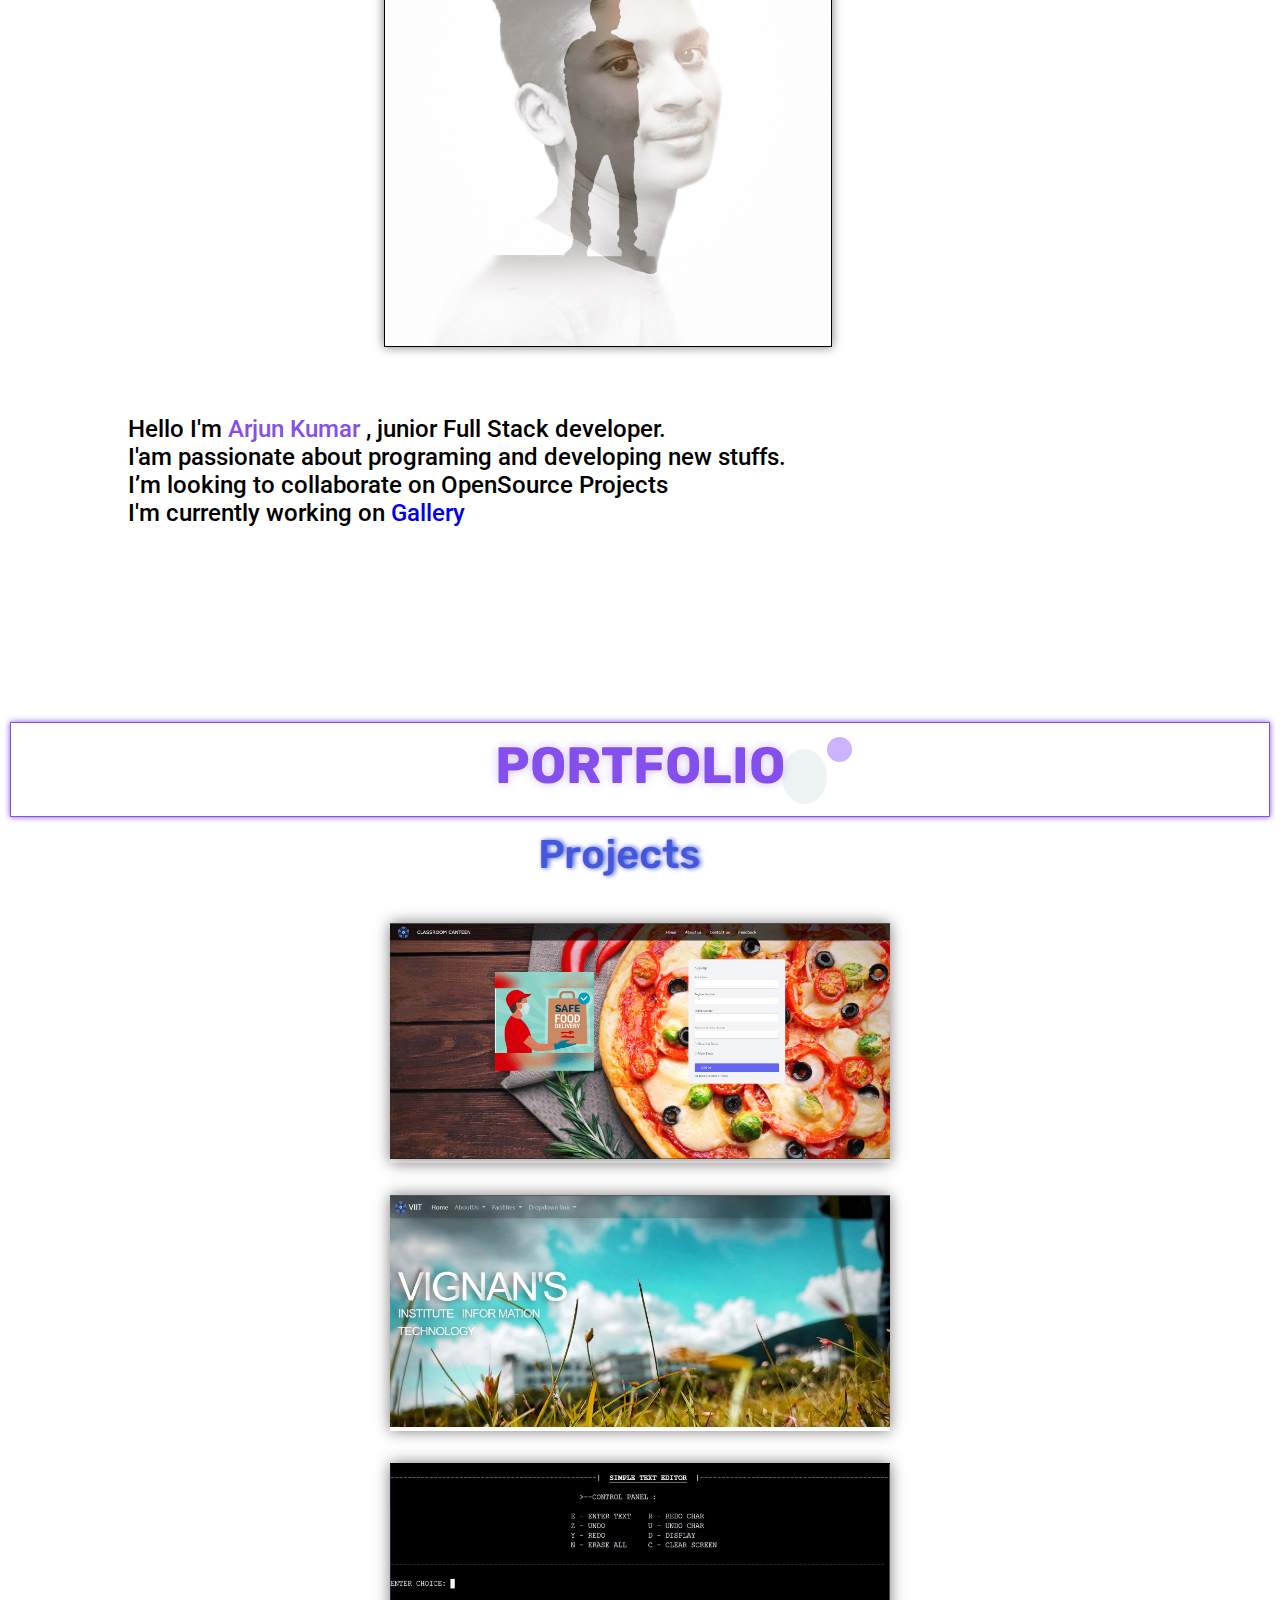
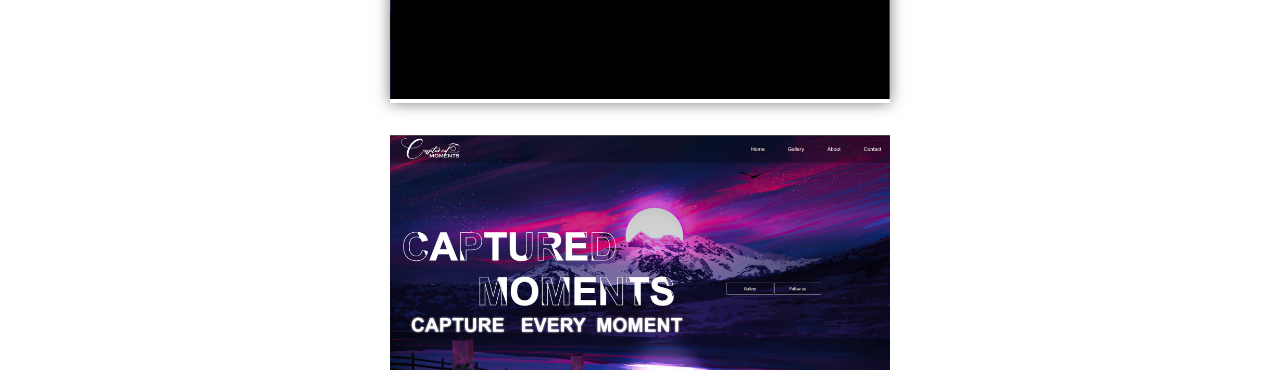
==== commit 3c6363a4: "textup" ====
--- a/index.html
+++ b/index.html
@@ -115,15 +115,19 @@
     </section>
 
     <section class="portfolio" id="portfolio" style="background: url(images/bg2.png);">
-
+        
         <div class="container-md  container-fluid projects overflow-hidden">
+            <div class="headingtext">
+                <h1 class="headinng1">PORTFOLIO</h1>
+            </div>
+           
             <h2 class="textp "> Projects </h2>
             <div class="row">
                 <div class="col-md">
                     <div class="container overflow-hidden">
 
                         <div class="content overflow-hidden box-shadow-black">
-                            <a href="https://error404-web.github.io/viit.github.io/" target="_blank">
+                            <a href="https://error404-web.github.io/canteen.github.io/index.html" target="_blank">
                                 <div class="content-overlay"></div>
                                 <img class="content-image box-shadow-black" src="images/portfolio/canteen.jpg">
                                 <div class="content-details fadeIn-bottom">
@@ -139,7 +143,7 @@
                     <div class="container overflow-hidden">
 
                         <div class="content box-shadow-black">
-                            <a href="https://error404-web.github.io/canteen.github.io/index.html" target="_blank">
+                            <a href="https://error404-web.github.io/viit.github.io/" target="_blank">
                                 <div class="content-overlay"></div>
                                 <img class="content-image" src="images/portfolio/viit.jpg">
                                 <div class="content-details fadeIn-bottom">
--- a/css/style.css
+++ b/css/style.css
@@ -208,6 +208,12 @@
     background: var(--bg-black);
     overflow-x: hidden;
 }
+.aboutsec{
+    height:100vh;
+    display: flex;
+    justify-content:center;
+    align-items: center;
+}
 .pfp{
    
     margin-left: 30%;
@@ -255,10 +261,7 @@
     transform: scale(1.02);
     text-shadow: #4458dc 0px 0px 14px;
 }
-.textp:hover{
-    transform: scale(1.02);
-    text-shadow: #69666f50 0px 0px 14px;
-}
+
 
 
 @import url(https://fonts.googleapis.com/css?family=Raleway);
@@ -309,7 +312,7 @@
 .portfolio .content .content-overlay {
   background: rgba(0,0,0,0.7);
   position: absolute;
-  height: 99%;
+  height: 100%;
   width: 100%;
   left: 0;
   top: 0;
@@ -369,3 +372,27 @@
   top: 80%;
 }
 
+.headinng1{
+    font-size: 4vw;
+color: #854fee;
+text-shadow: #844fee5b 0px 0px 10px;
+}
+.headingtext{
+    display: flex;
+    justify-content: center;
+    align-items:center;
+    text-align: center;
+    margin: 10px;
+    padding-top: 13px;
+   border: 1px solid var(--secondary-color);
+   box-shadow: #854fee 0px 0px 6px;
+}
+@media(max-width:600px)
+{
+    .headinng1{
+        font-size:5vh;
+    }
+}
+.textp{
+    text-shadow: #4458dc 2px 0px 5px;
+}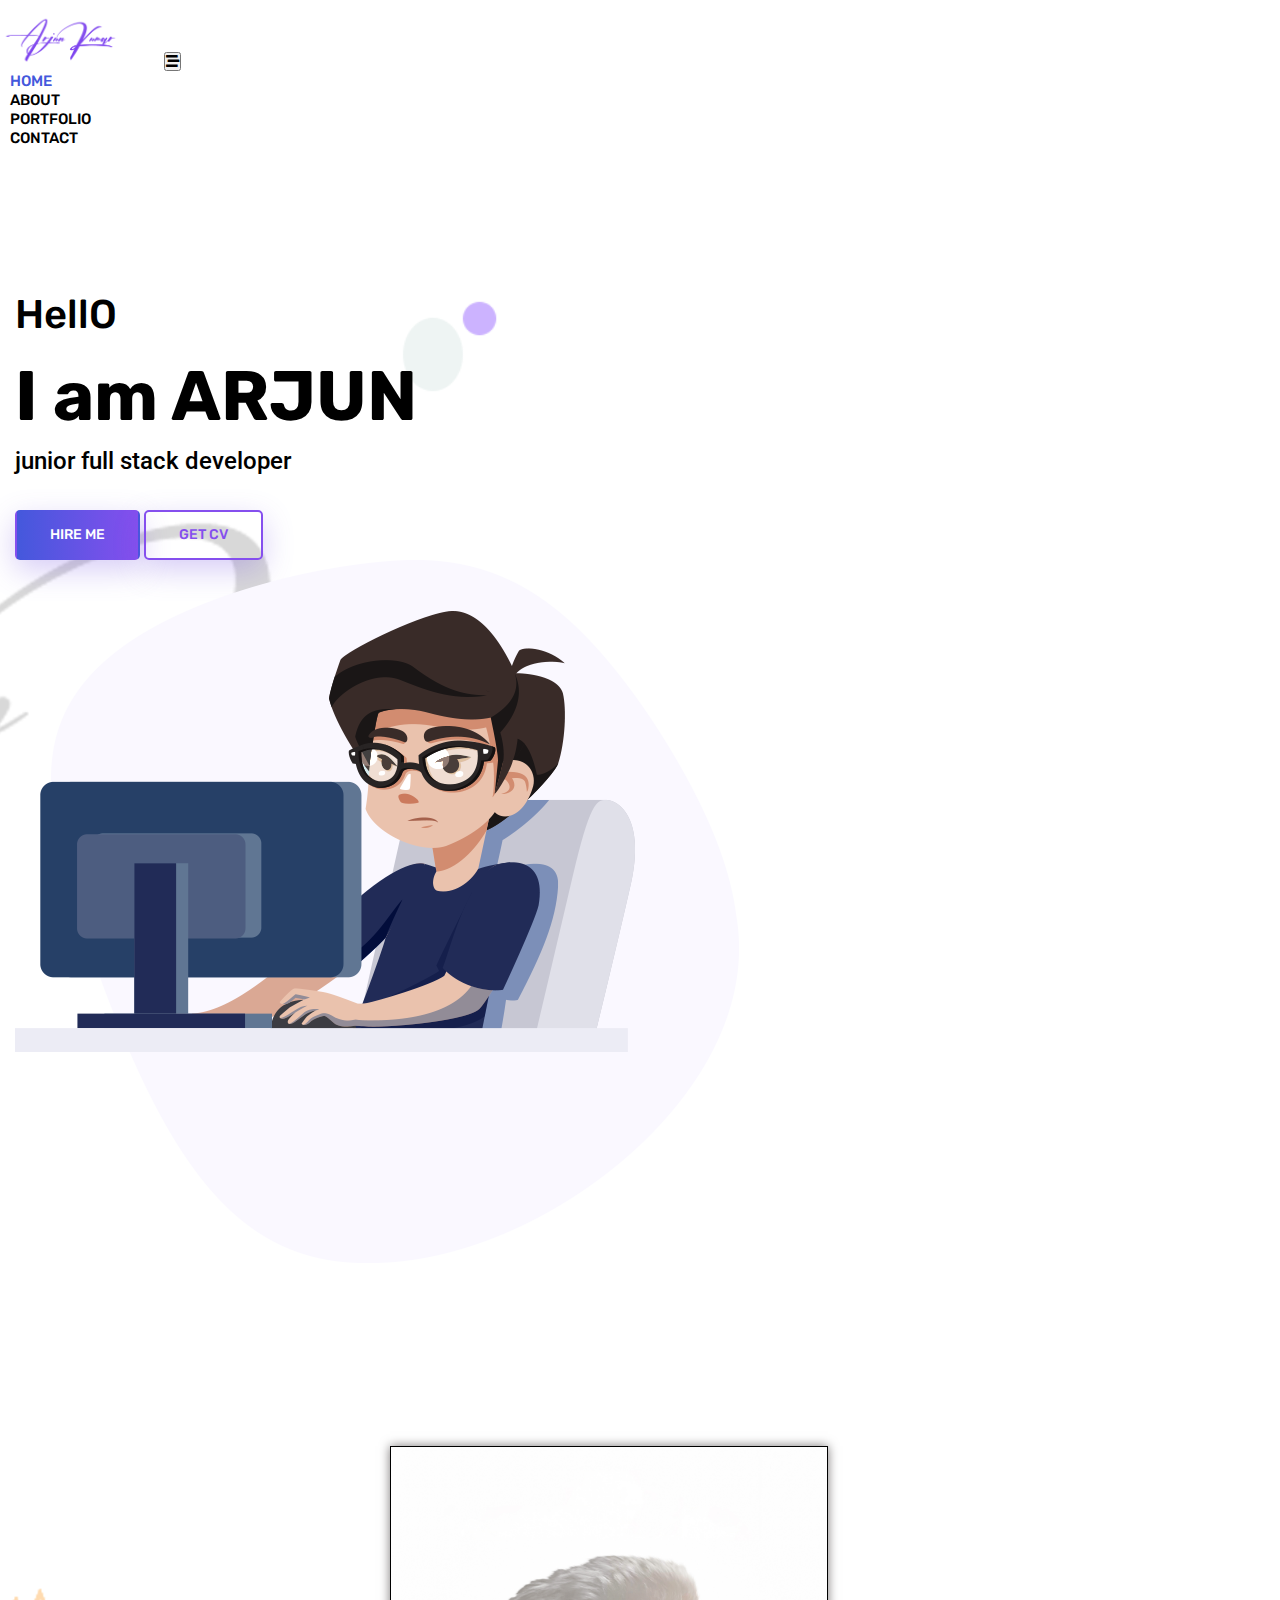
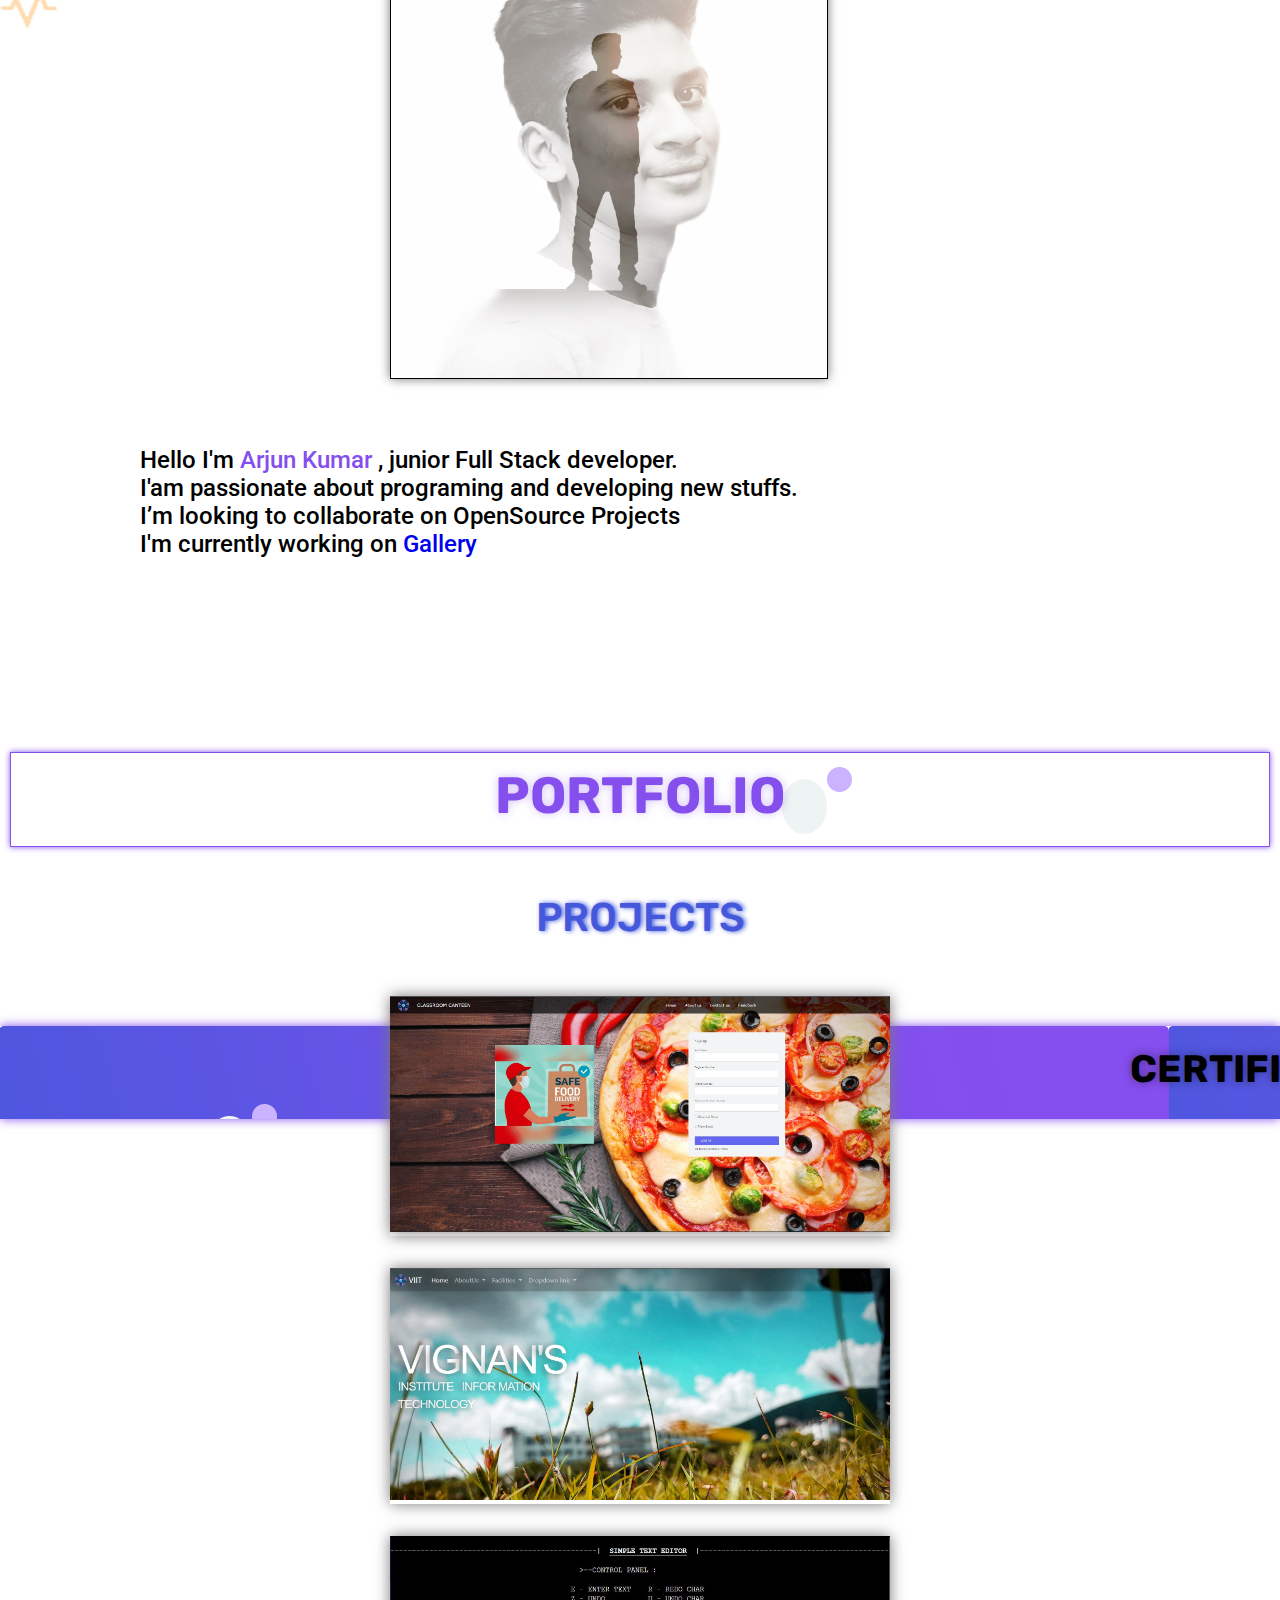
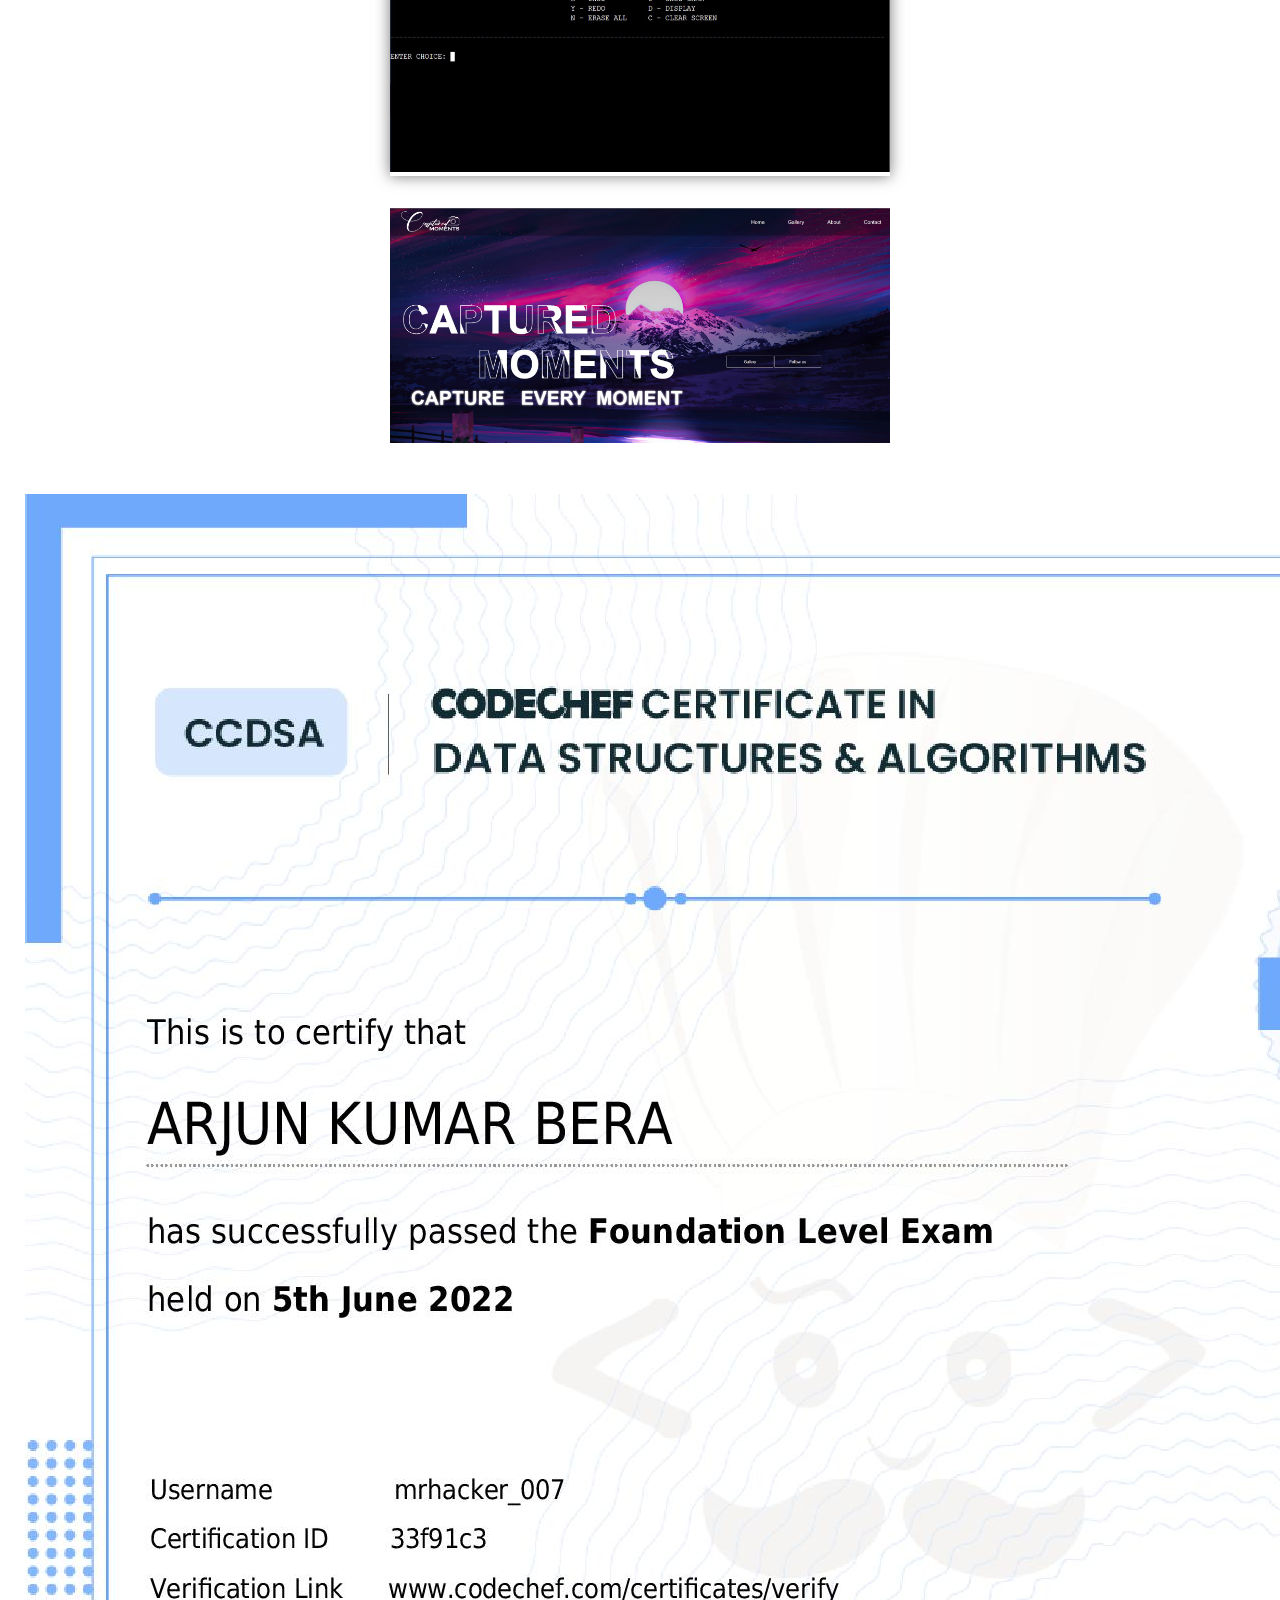
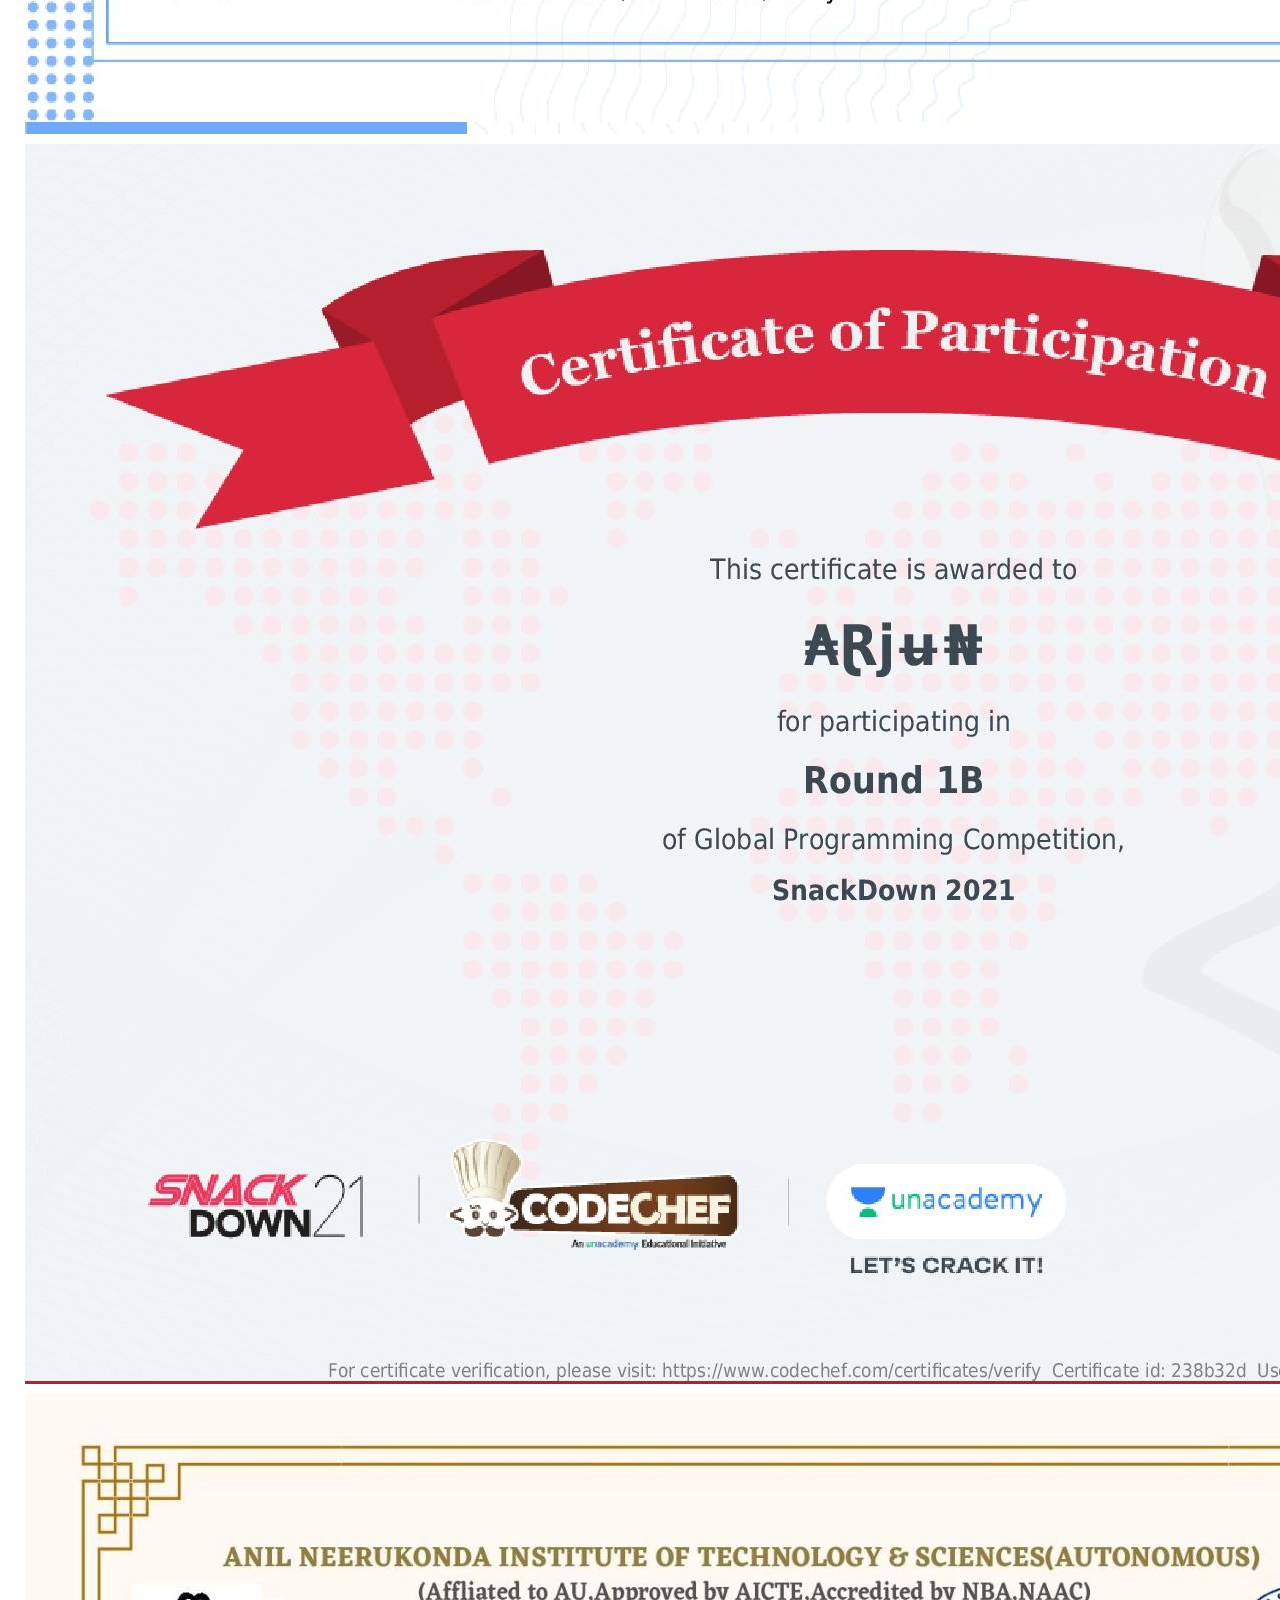
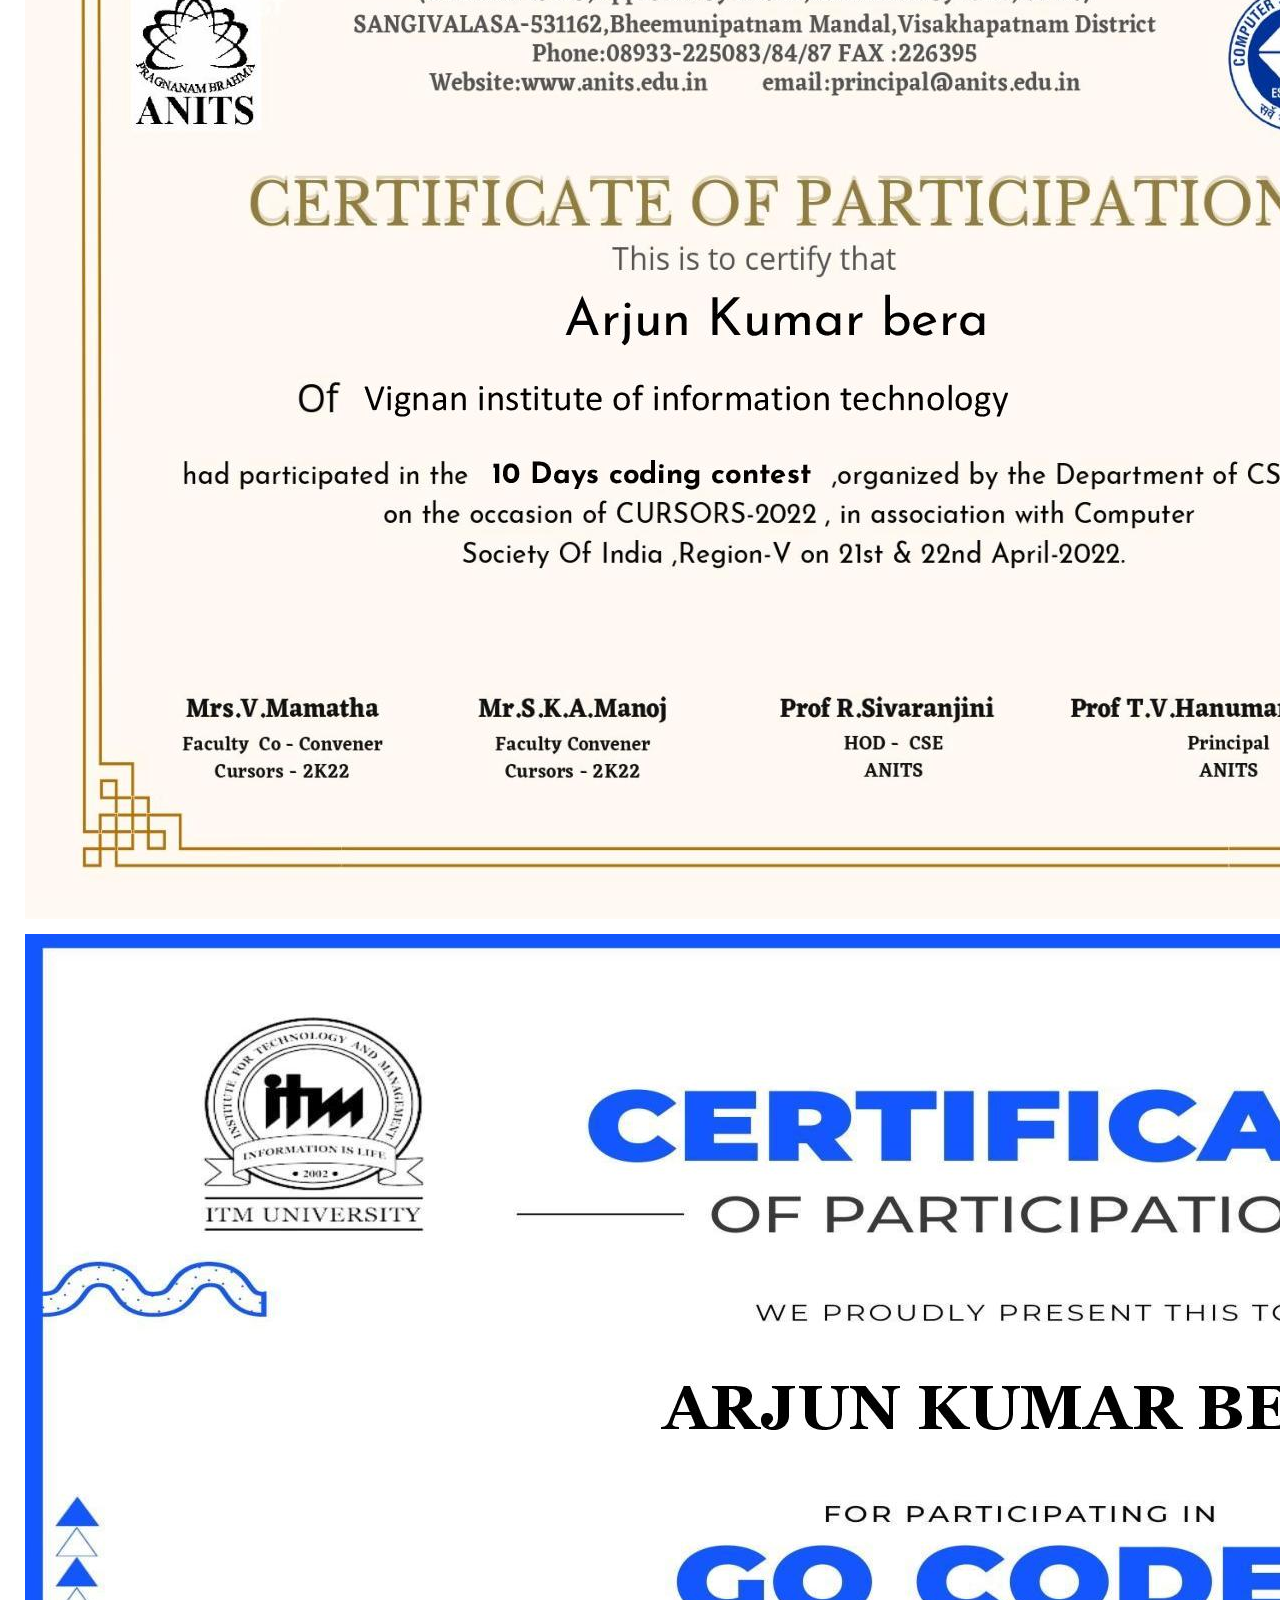
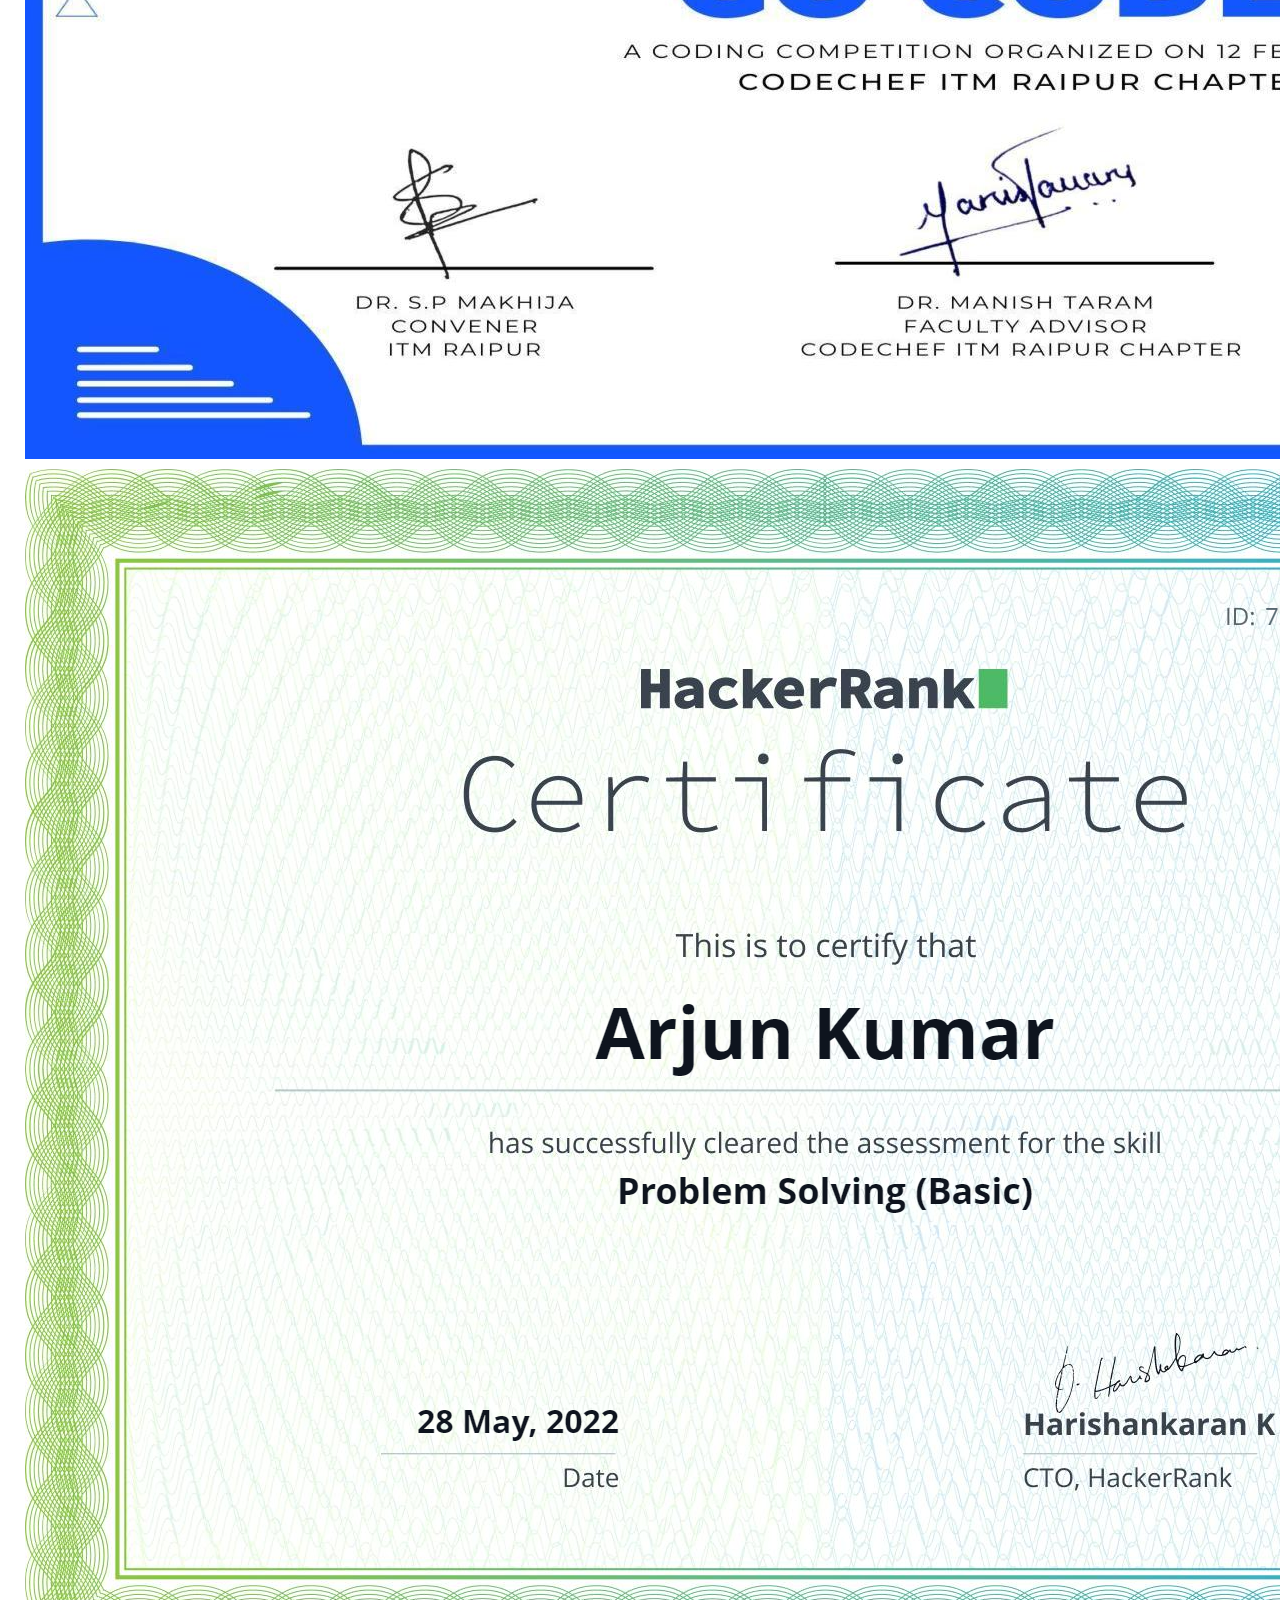
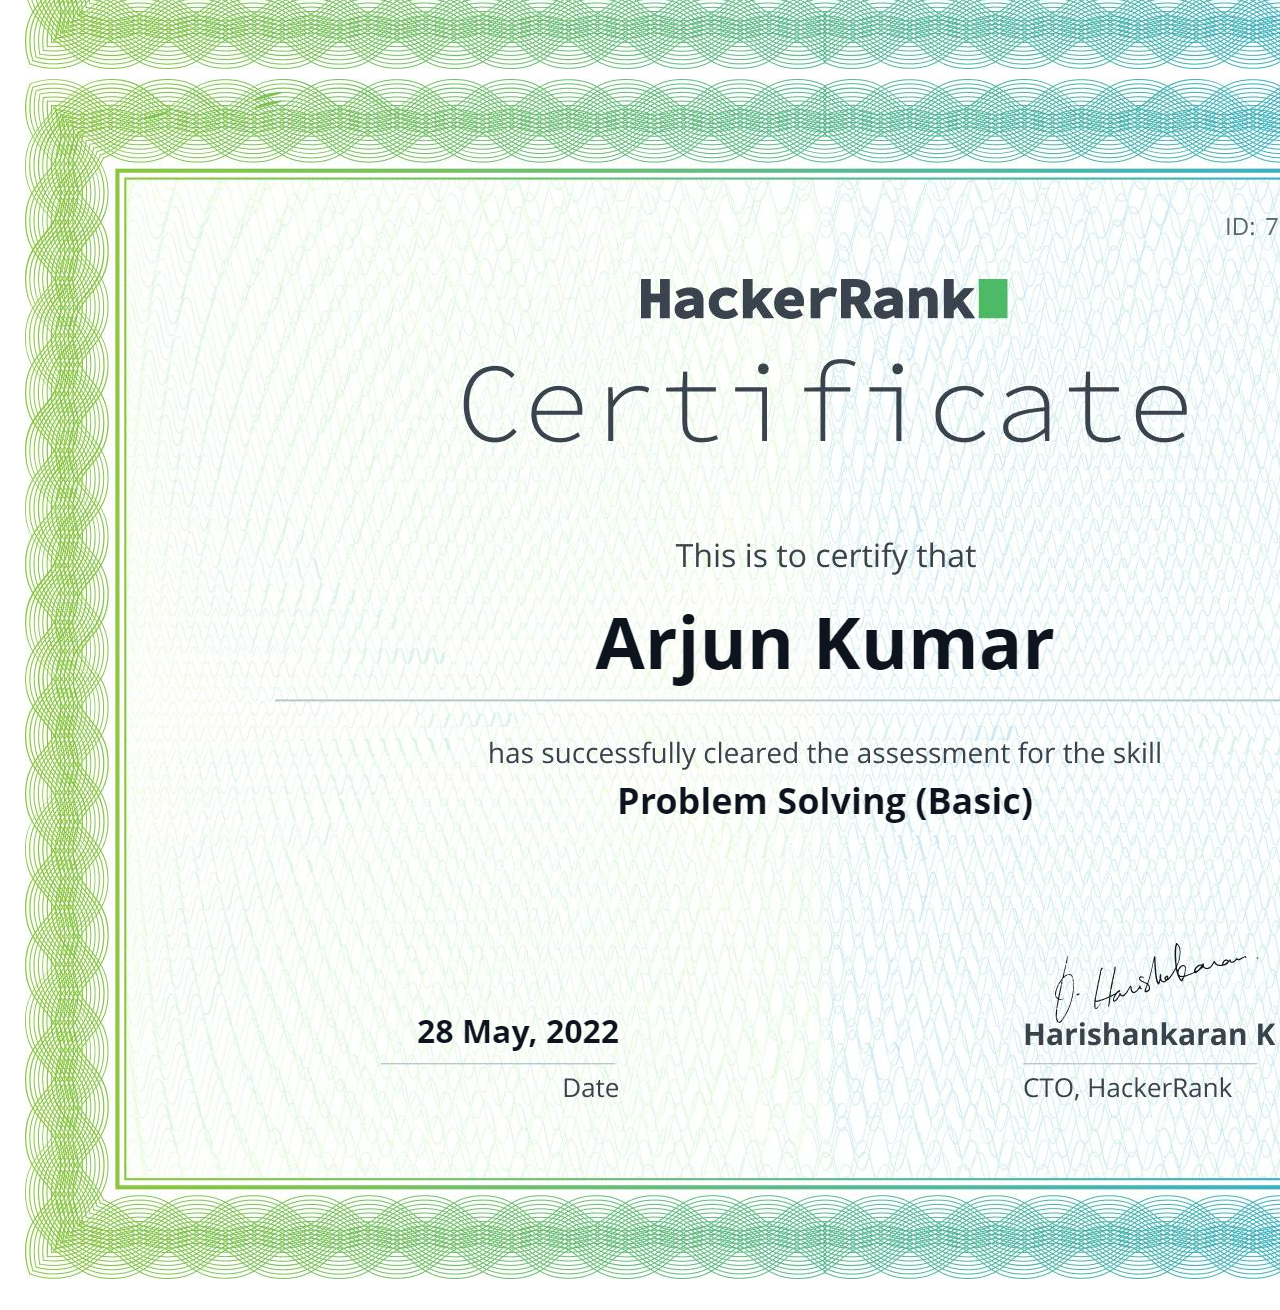
==== commit 86241e80: "certificates update" ====
--- a/index.html
+++ b/index.html
@@ -7,7 +7,7 @@
     <title>My Portfolio</title>
 
     <link rel="icon" type="image/png" href="images/favicon.png">
-
+    <script src="css/script.js" ></script>
     <link href="https://cdn.jsdelivr.net/npm/bootstrap@5.2.0-beta1/dist/css/bootstrap.min.css" rel="stylesheet"
         integrity="sha384-0evHe/X+R7YkIZDRvuzKMRqM+OrBnVFBL6DOitfPri4tjfHxaWutUpFmBp4vmVor" crossorigin="anonymous">
     <link rel="stylesheet" href="https://cdnjs.cloudflare.com/ajax/libs/font-awesome/6.1.1/css/all.min.css"
@@ -80,7 +80,7 @@
     </section>
     <section id="about" class="aboutsec" style="background:url(images/bg.png) ;">
         
-        <div class="container-md main-body container-fluid overflow-hidden">
+        <div class="container-md main-body container-fluid overflow-hidden ">
             
             <div class="container-fluid overflow-hidden">
 
@@ -120,8 +120,10 @@
             <div class="headingtext">
                 <h1 class="headinng1">PORTFOLIO</h1>
             </div>
+           <div class="headingtext2">
+            <h2 class="textp "> PROJECTS </h2>
+           </div>
            
-            <h2 class="textp "> Projects </h2>
             <div class="row">
                 <div class="col-md">
                     <div class="container overflow-hidden">
@@ -150,7 +152,7 @@
                                     <h3 class="content-title">College Landing Page</h3>
                                     <p class="content-text">It is a responsive college landing webpage. This project is
                                         developed by me while learning bootstrap. Languages used - HTML , CSS ,
-                                        BOOTSTRAP</p>
+                                        BOOTSTRAP ( under development )</p>
                                 </div>
                             </a>
                         </div>
@@ -194,6 +196,45 @@
 
 
         </div>
+        <br><br>
+        <div class="container-md  container-fluid certificates overflow-hidden" style="background: url(images/subscribe-bg.webp);">
+            <div class="headingtext2">
+                <h1 class="headinng2">CERTIFICATES</h1>
+            </div>
+            <div class="container">
+                <div class="row">
+                  <a href="images/portfolio/certificates/1.jpg" data-toggle="lightbox" data-gallery="gallery" class="col-md-4">
+                    <img src="images/portfolio/certificates/1.jpg" class="img-fluid rounded">
+                  </a>
+                  <a href="images/portfolio/certificates/2.jpg" data-toggle="lightbox" data-gallery="gallery" class="col-md-4">
+                    <img src="images/portfolio/certificates/2.jpg" class="img-fluid rounded">
+                  </a>
+                  <a href="images/portfolio/certificates/3.jpg" data-toggle="lightbox" data-gallery="gallery" class="col-md-4">
+                    <img src="images/portfolio/certificates/3.jpg" class="img-fluid rounded">
+                  </a>
+                </div>
+                <div class="row">
+                  <a href="images/portfolio/certificates/4.jpg" data-toggle="lightbox" data-gallery="gallery" class="col-md-4">
+                    <img src="images/portfolio/certificates/4.jpg" class="img-fluid rounded">
+                  </a>
+                  <a href="images/portfolio/certificates/5.jpg" data-toggle="lightbox" data-gallery="gallery" class="col-md-4">
+                    <img src="images/portfolio/certificates/5.jpg" class="img-fluid rounded">
+                  </a>
+                  <a href="images/portfolio/certificates/5.jpg" data-toggle="lightbox" data-gallery="gallery" class="col-md-4">
+                    <img src="images/portfolio/certificates/5.jpg" class="img-fluid rounded">
+                  </a>
+                </div>
+              </div>
+
+
+
+
+    </div>
+
+
+
+
+
 
 
 
@@ -201,11 +242,6 @@
 
 
 
-    <!-- 
-    <div id="fade_out">
-        <img class="bottom" src="/images/image1.jpg" />
-        <img class="top" src="/images/image2.jpg" />
-      </div> -->
 
 
 
@@ -219,6 +255,7 @@
     <script src="https://cdn.jsdelivr.net/npm/bootstrap@5.2.0-beta1/dist/js/bootstrap.bundle.min.js"
         integrity="sha384-pprn3073KE6tl6bjs2QrFaJGz5/SUsLqktiwsUTF55Jfv3qYSDhgCecCxMW52nD2"
         crossorigin="anonymous"></script>
+        
 </body>
 
 </html>--- a/css/style.css
+++ b/css/style.css
@@ -229,7 +229,7 @@
     color: var(--primary-color);
     align-content: center;
     justify-content: center;
-    padding-left: 42%;
+  
 }
 .viit{
     margin:3%;
@@ -395,4 +395,37 @@
 }
 .textp{
     text-shadow: #4458dc 2px 0px 5px;
+    margin:20px;
+}
+.certificates img{
+ margin: 10px;
+ display: flex;
+   box-shadow: rgba(255, 255, 255, 0.535) 0px 0px 10px;
+}
+.certificates{
+    box-shadow: #854fee 0px 0px 10px;
+}
+.row {
+    margin: 15px;
+  }
+
+  .headinng2{
+    font-size: 3vw;
+color: #000000;
+text-shadow: #00000063 0px 0px 10px;
+}
+.headingtext2{
+    display: flex;
+    justify-content: center;
+    align-items:center;
+    text-align: center;
+    margin: 10px;
+    padding-top: 13px;
+   
+}
+@media(max-width:600px)
+{
+    .headinng2{
+        font-size:4vh;
+    }
 }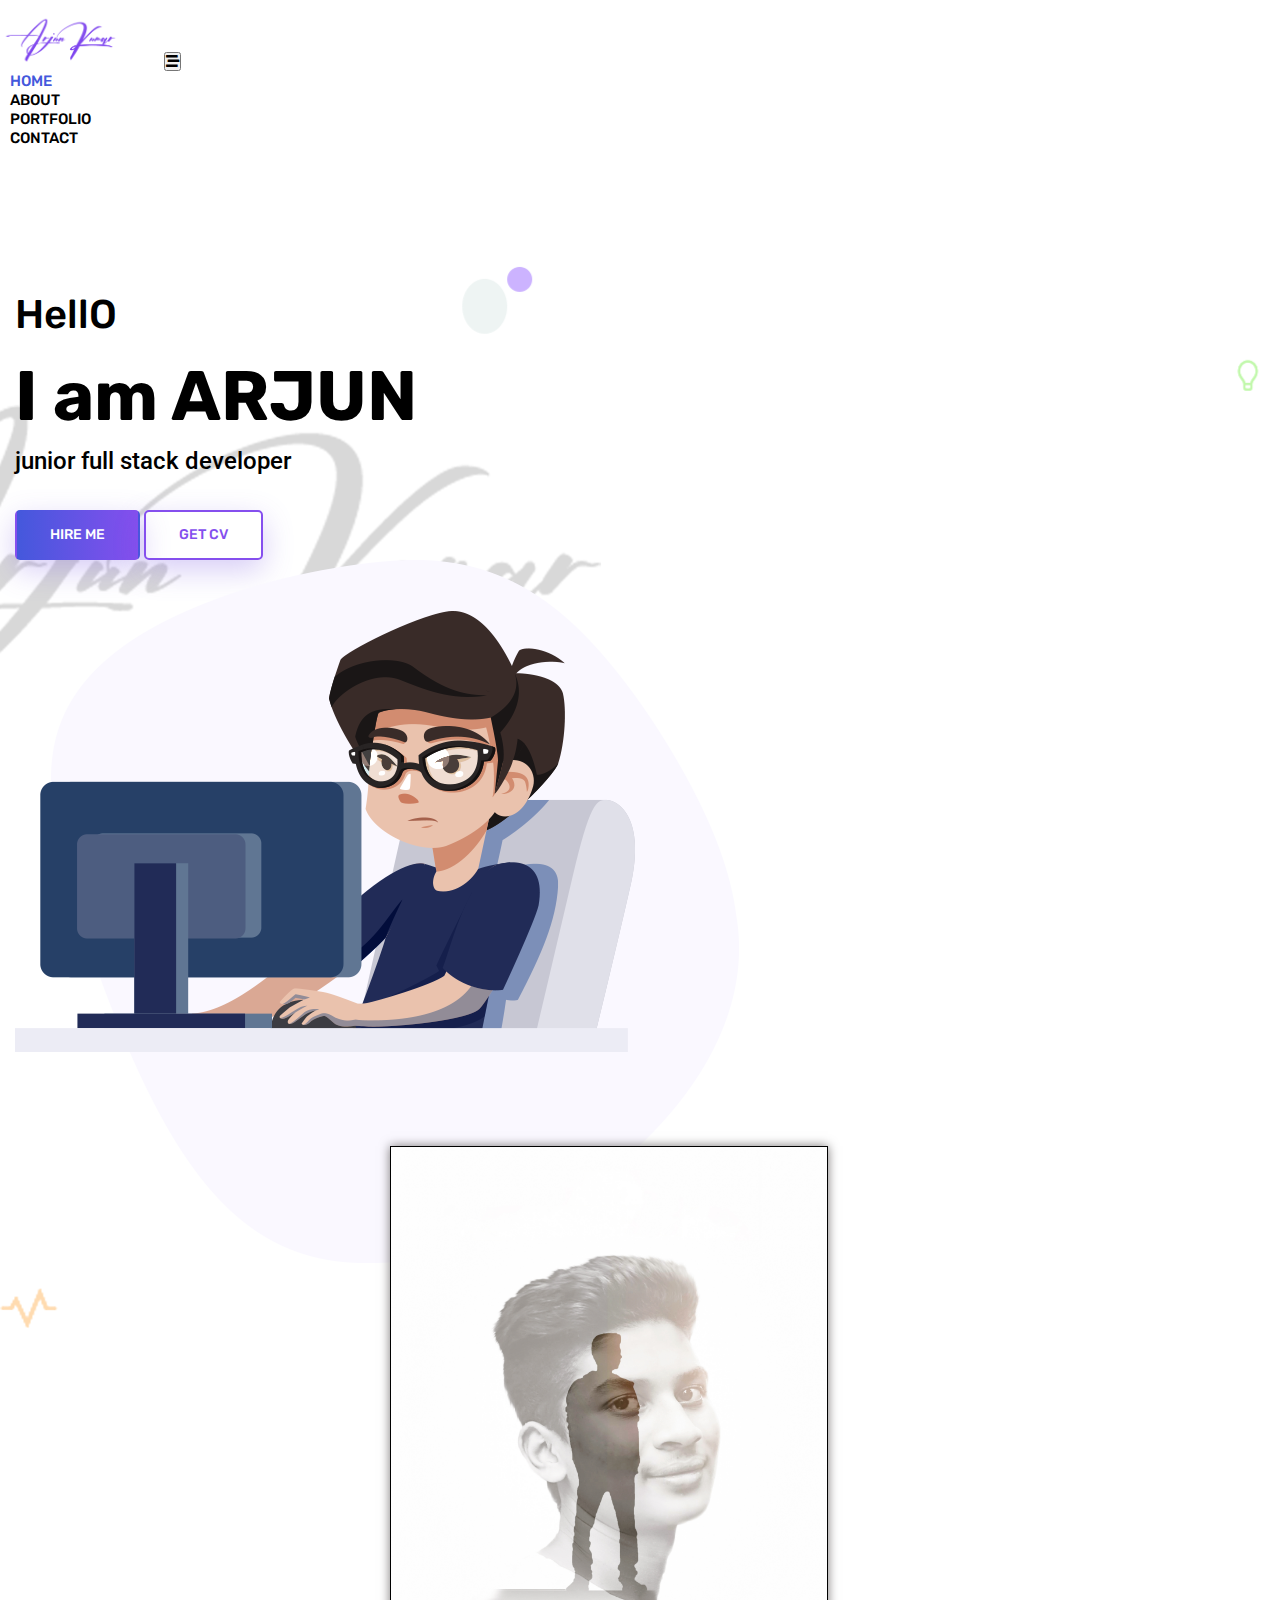
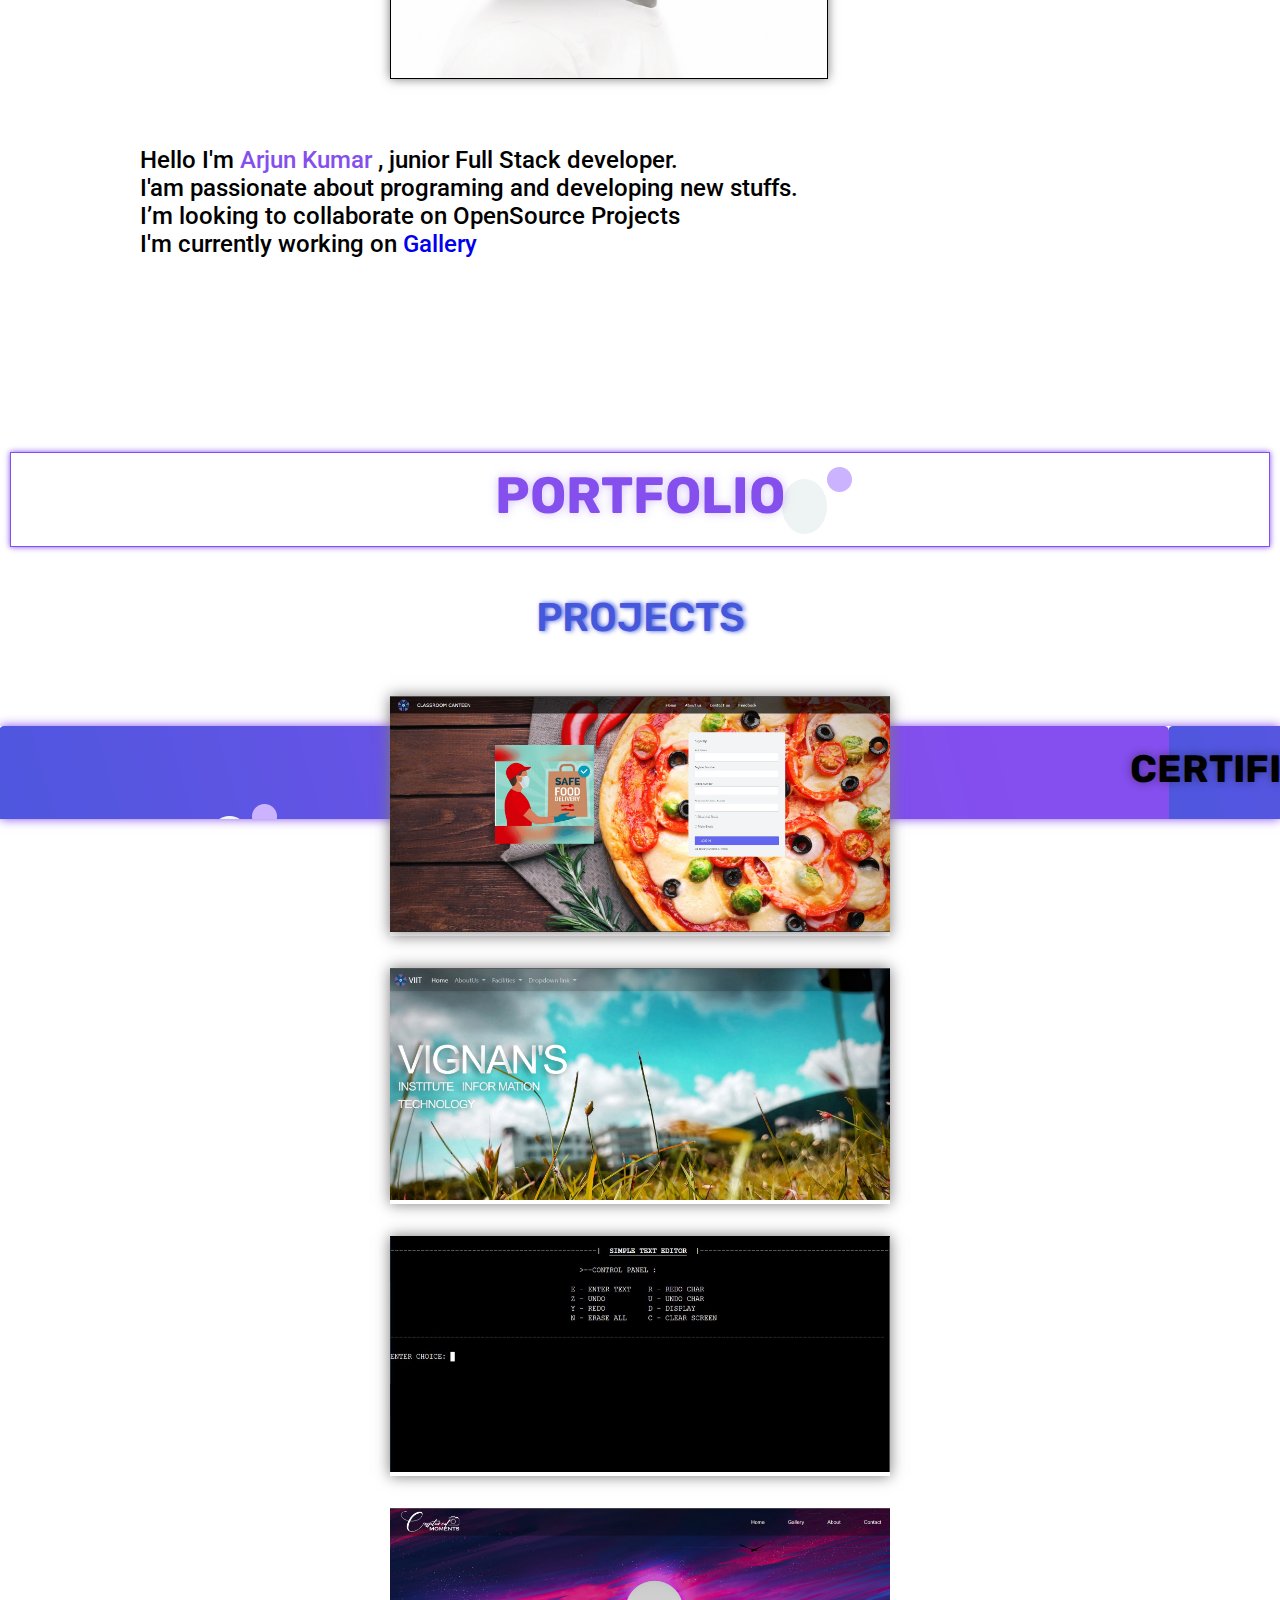
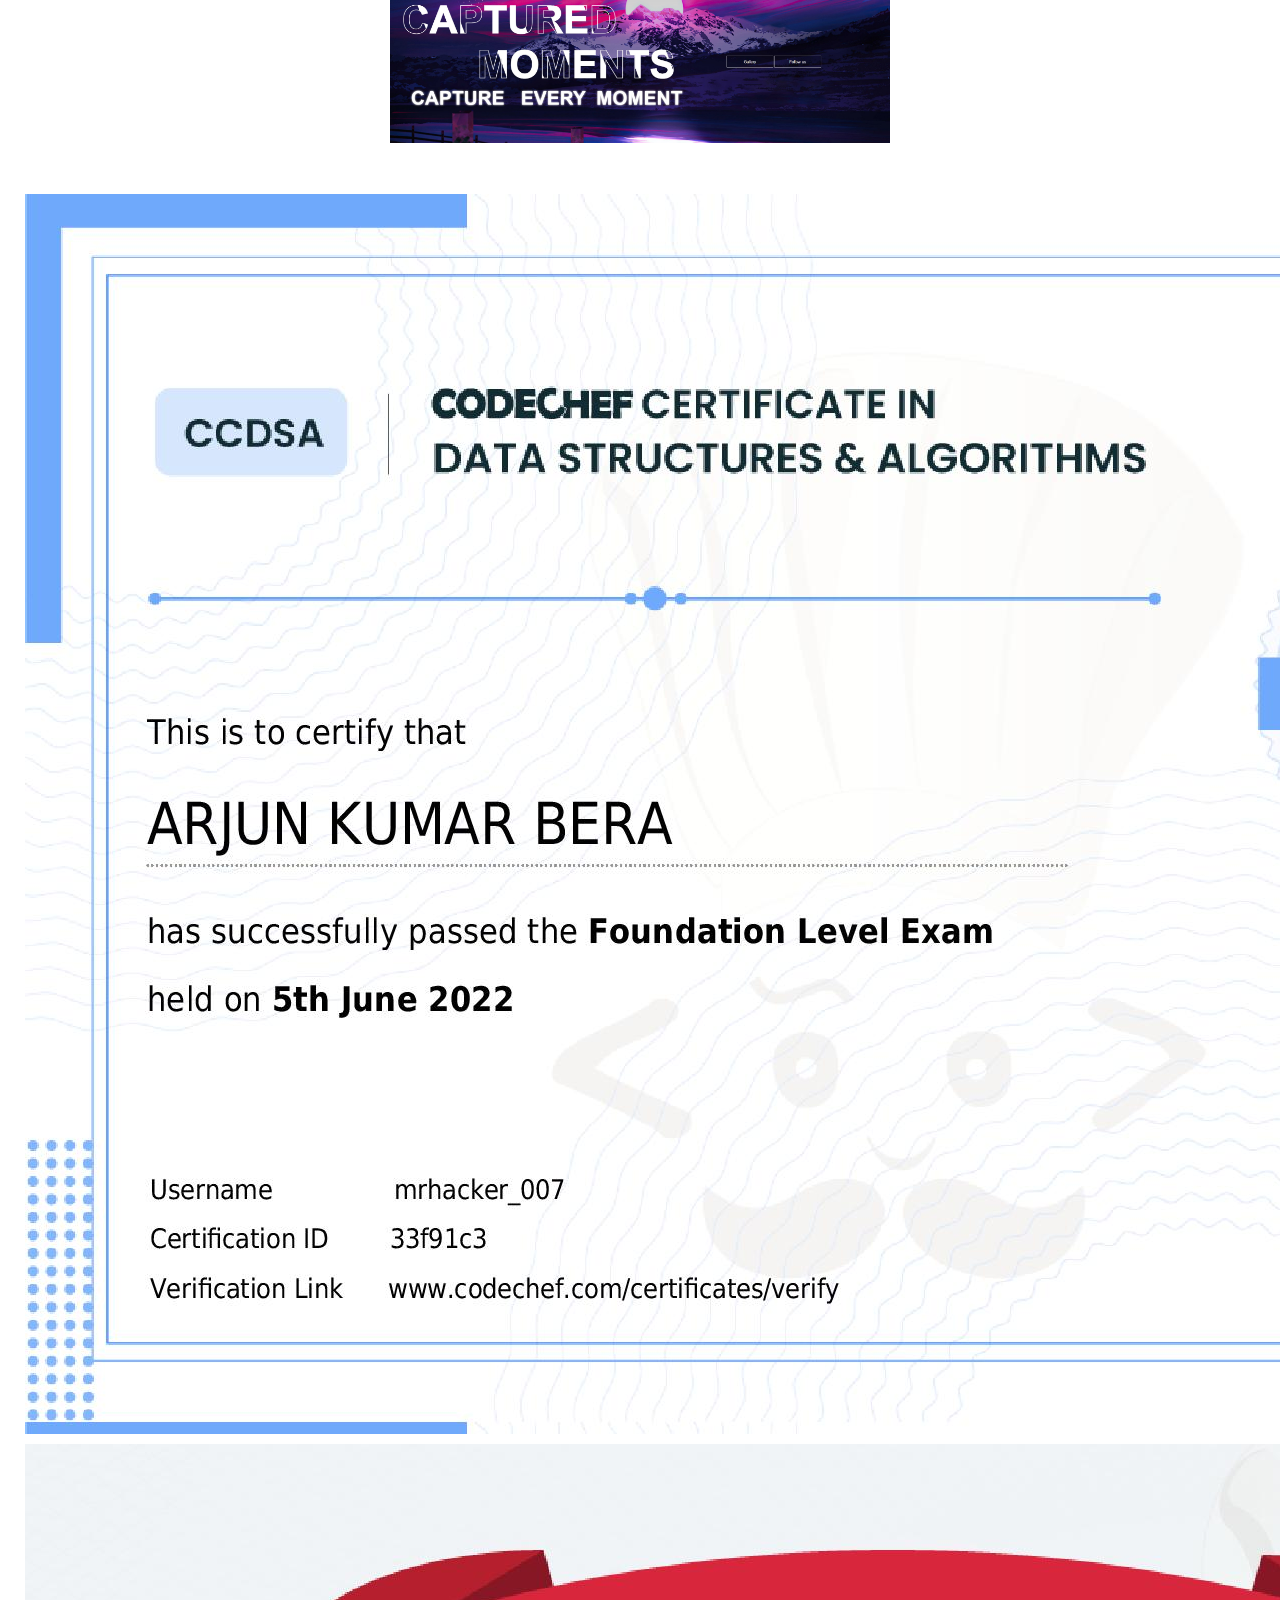
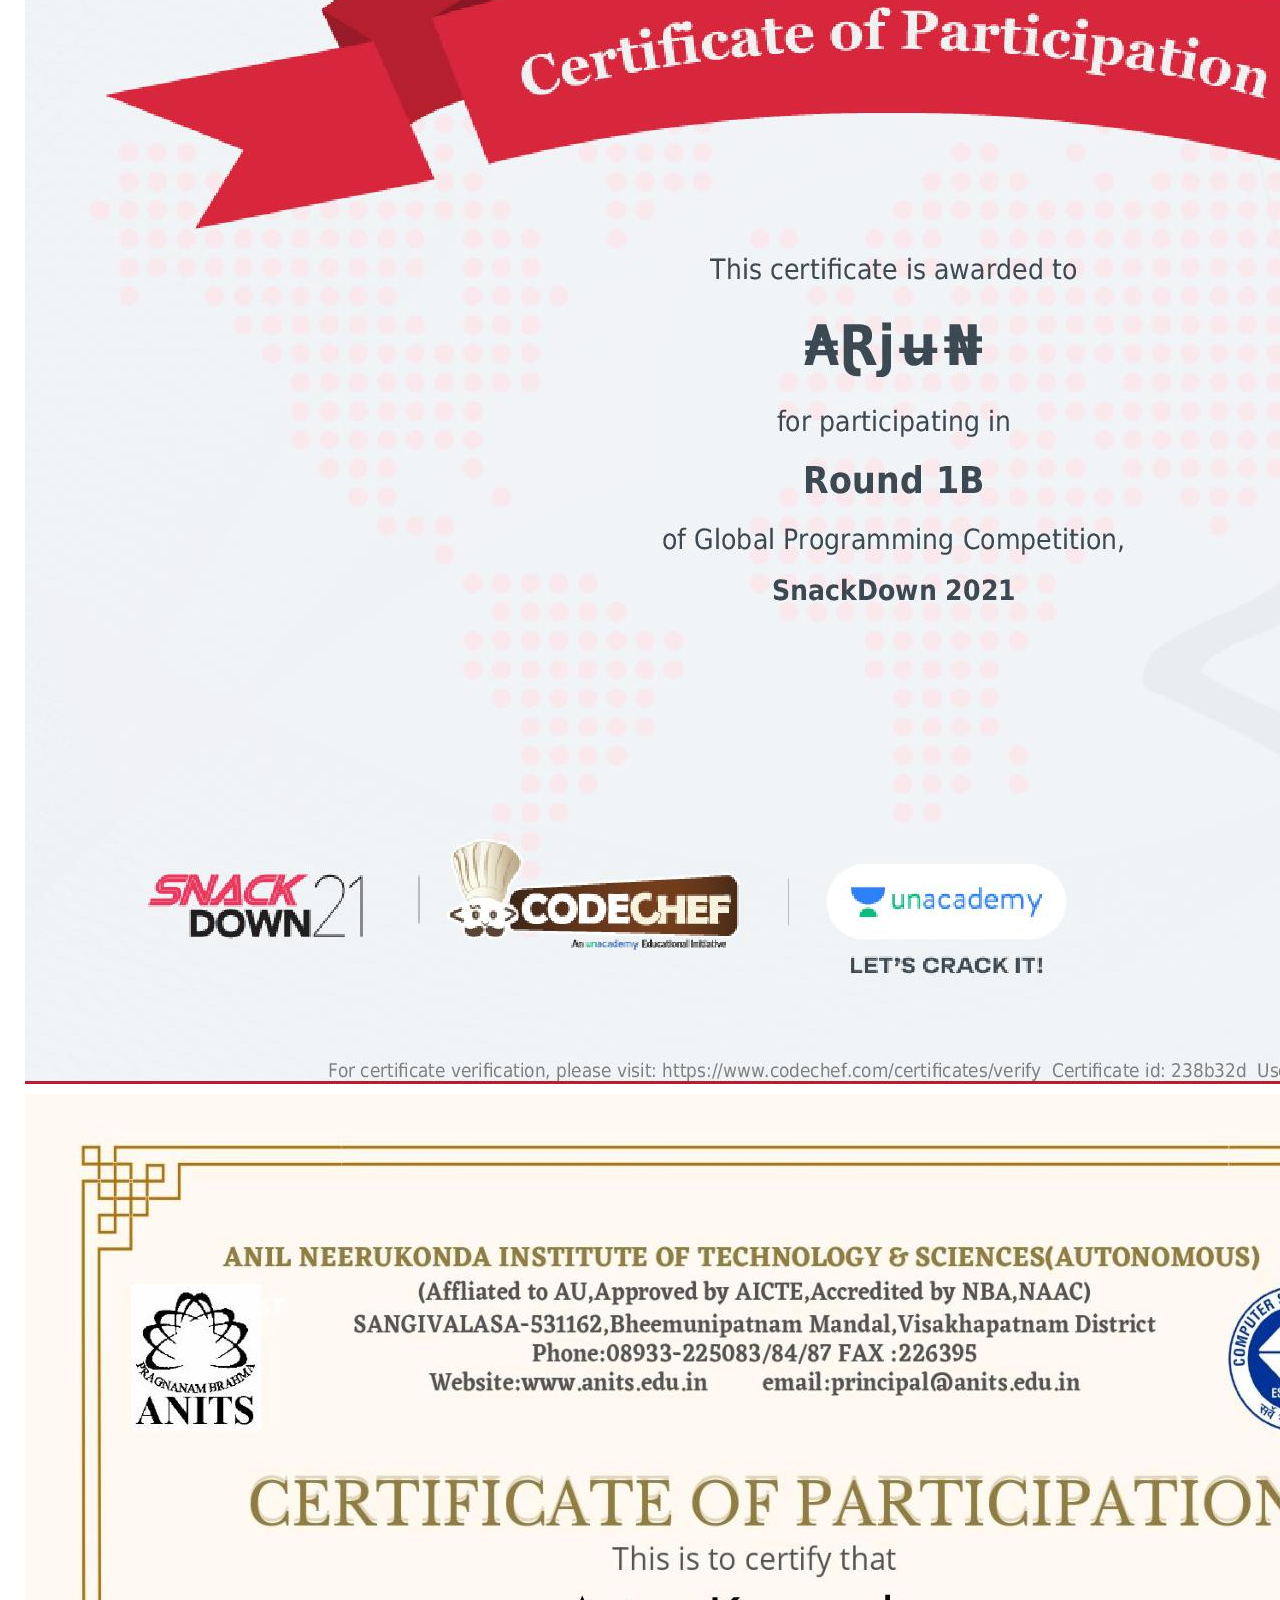
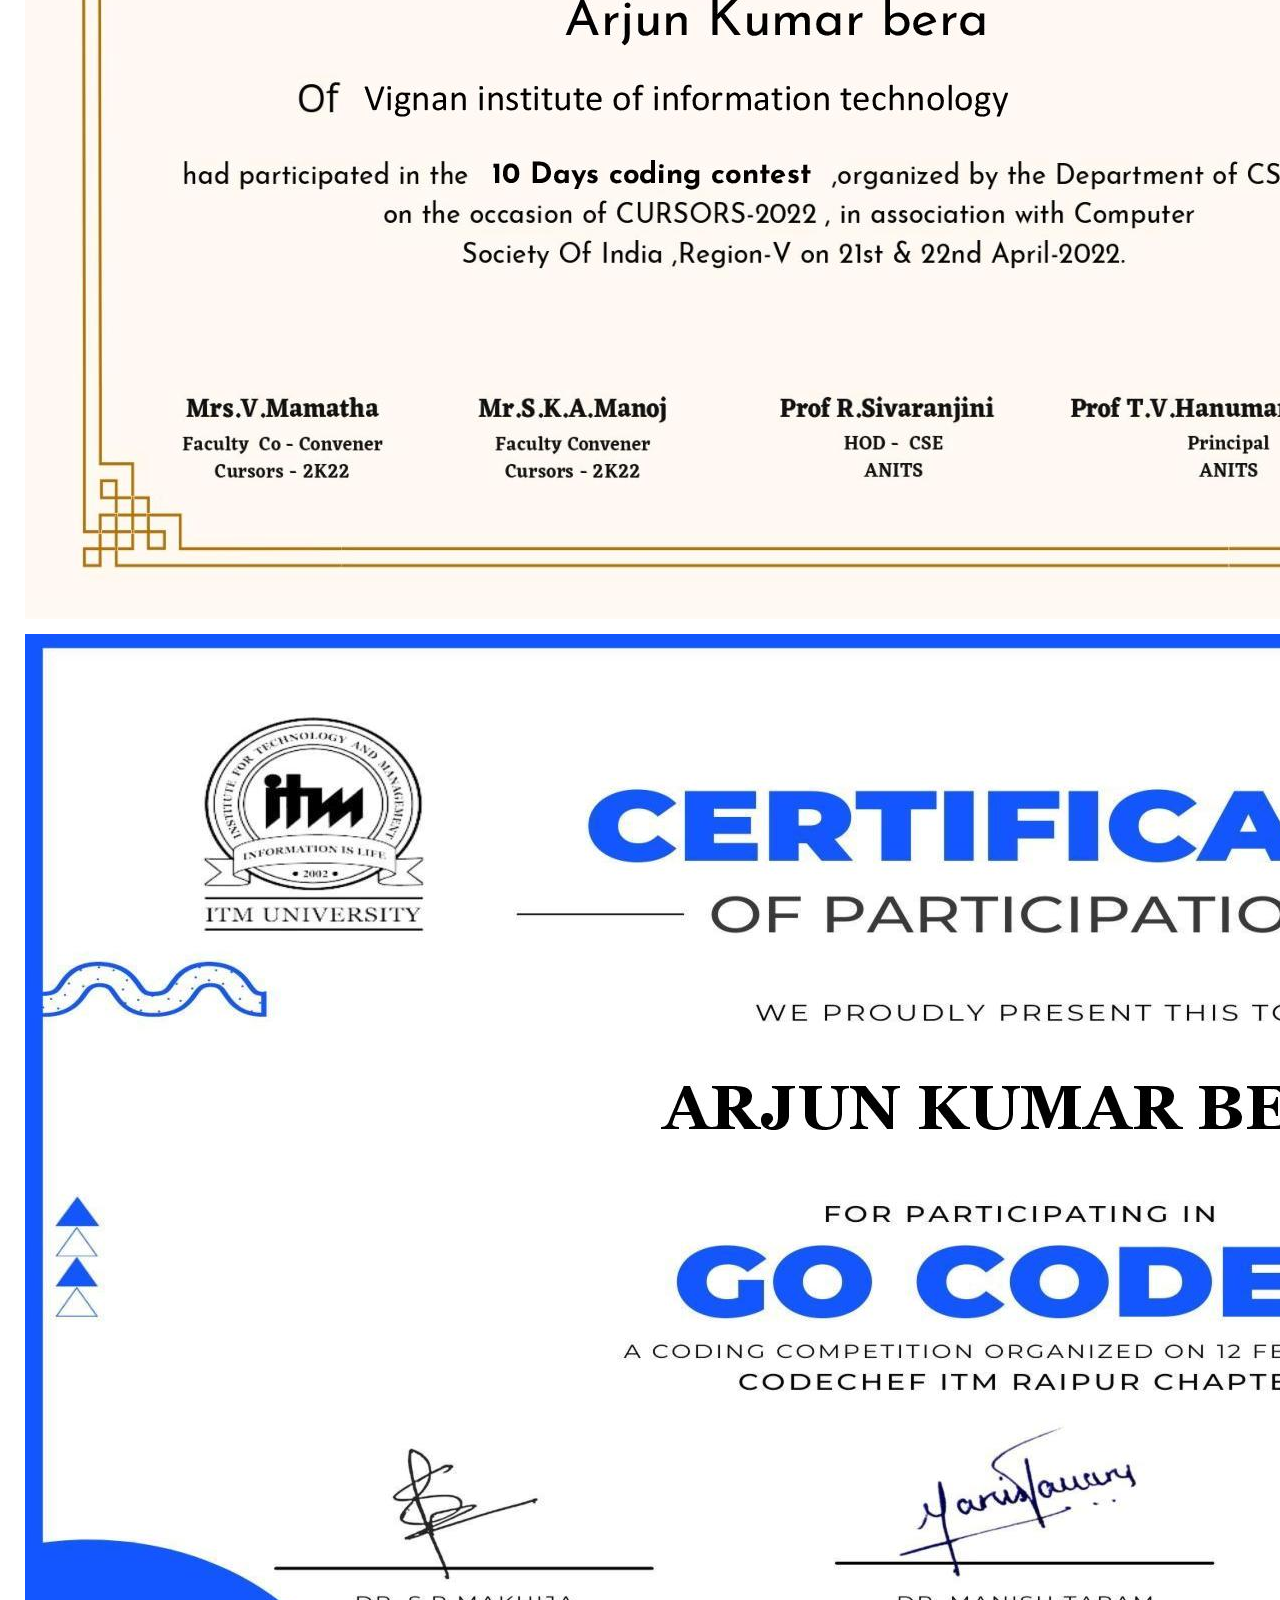
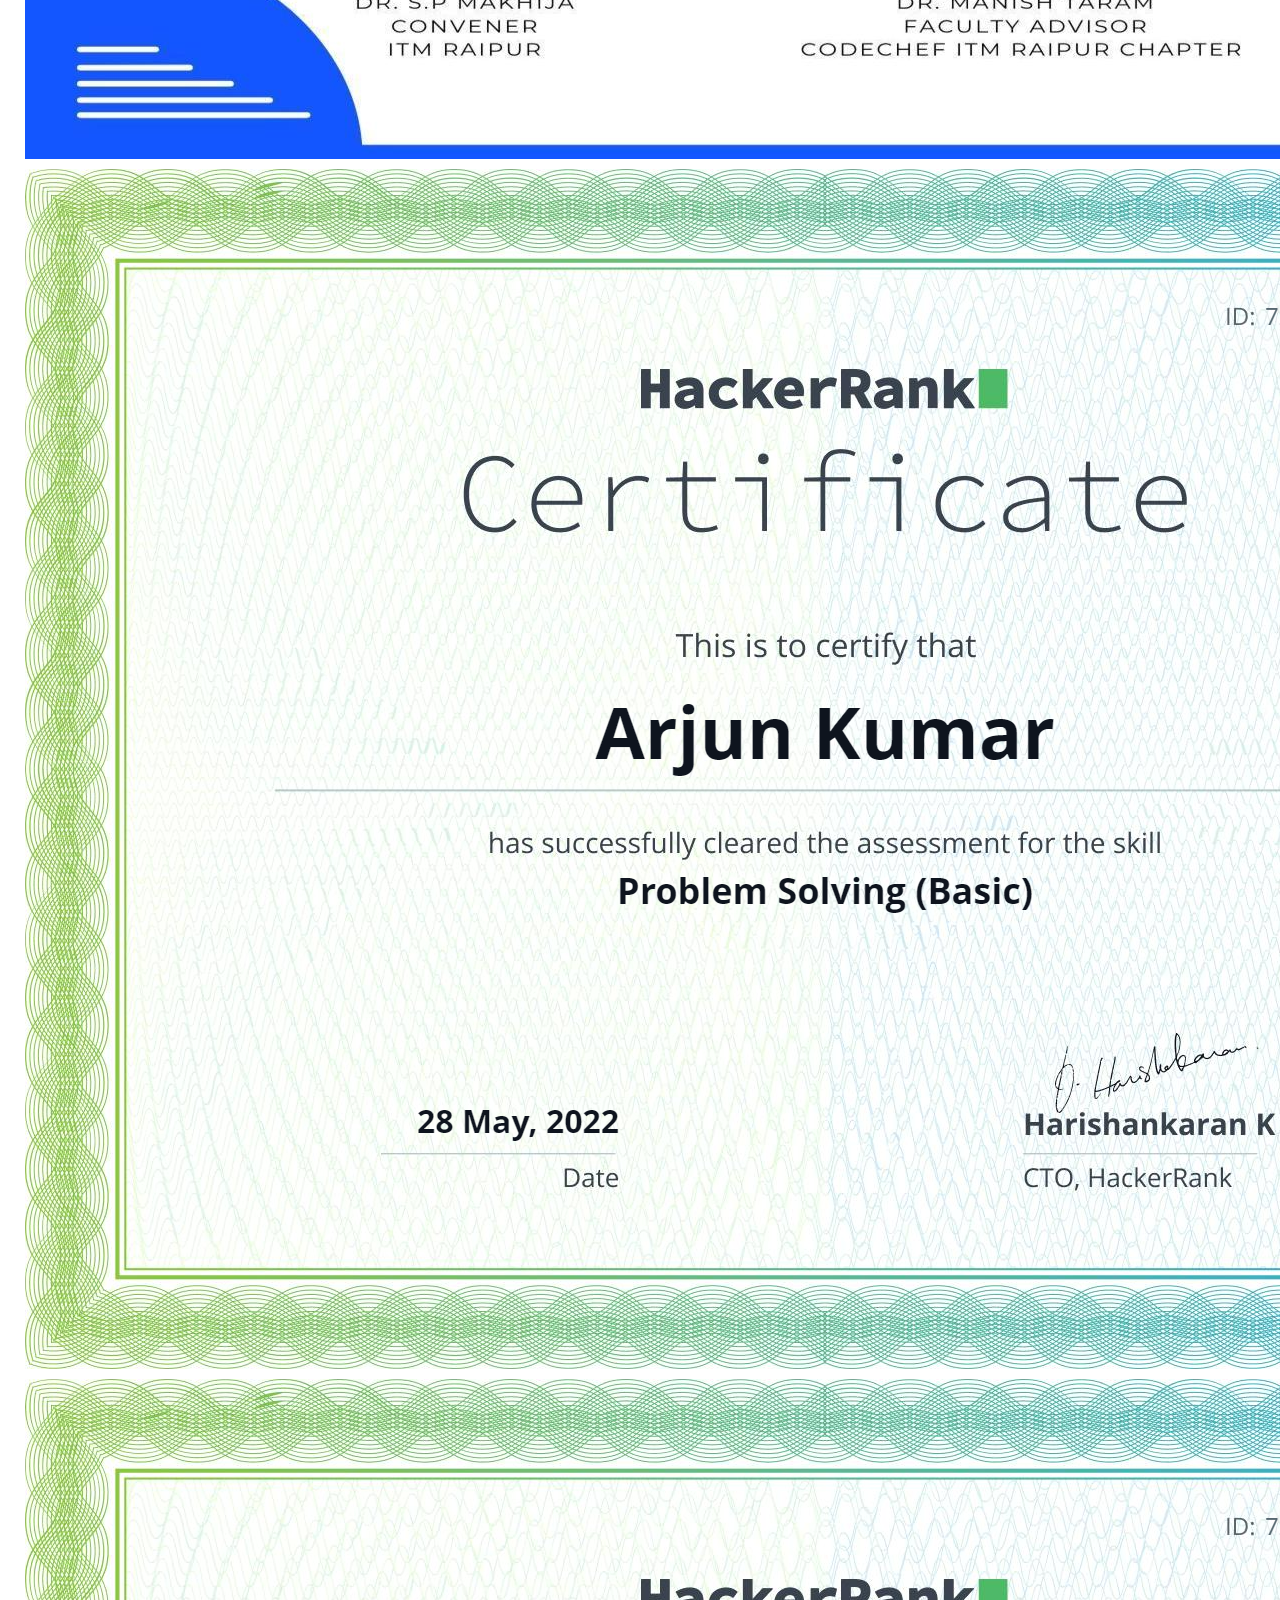
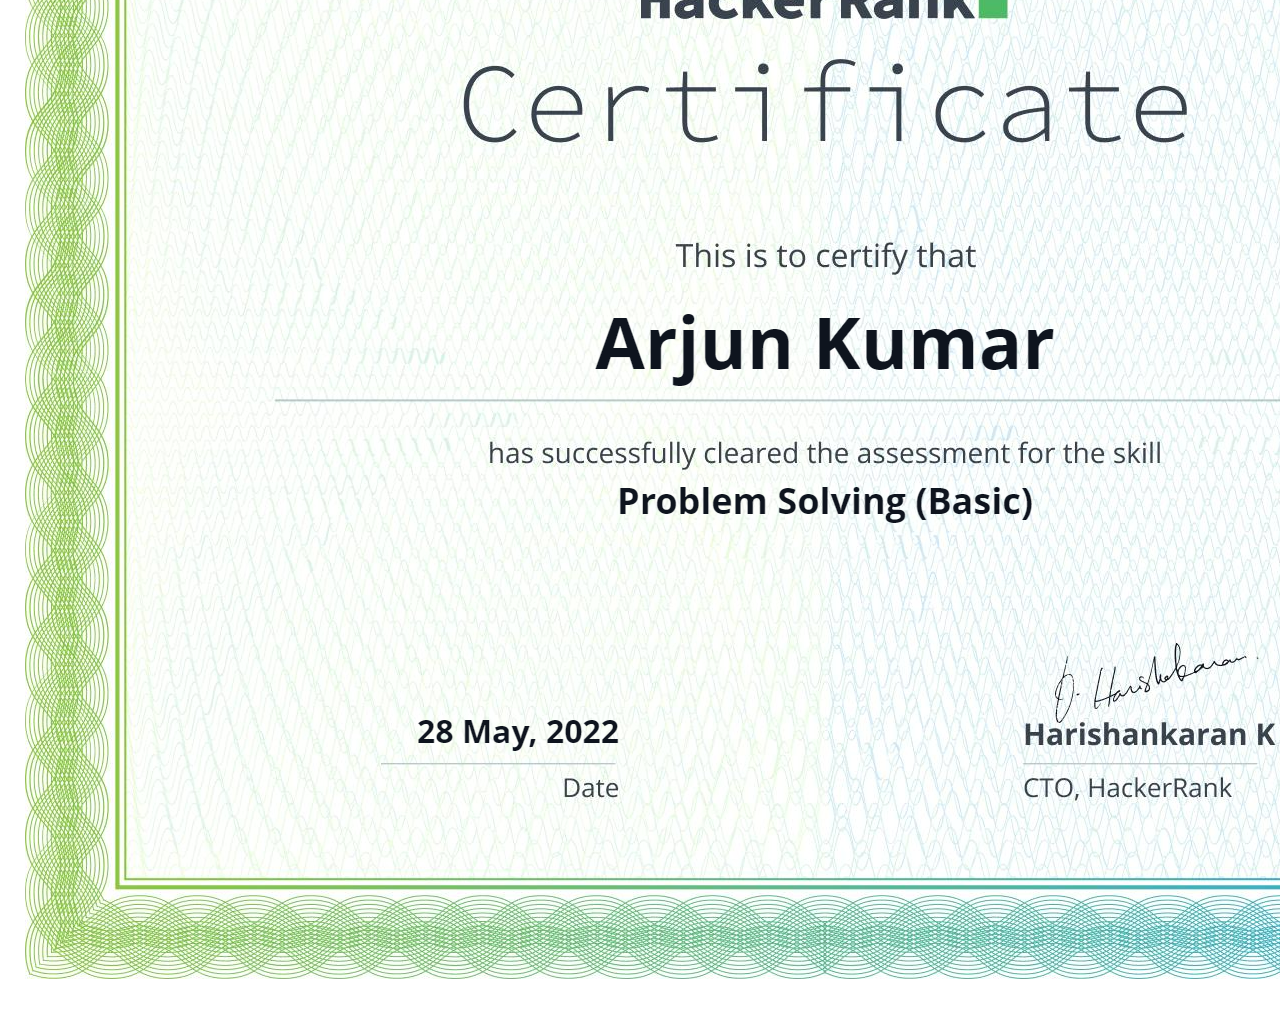
==== commit 9f8c75a7: "up" ====
--- a/index.html
+++ b/index.html
@@ -59,8 +59,8 @@
 
 
     <section id="home" class="banner_wrapper overflow-hidden">
-        <div class="container overflow-hidden">
-            <div class="row">
+        <div class="container overflow-hidden  home2">
+            <div class="row ">
                 <div class="col-lg-7 order-lg-1 order-2 banner-content">
                     <h2 class="text-uppercase position-relative">HellO</h2>
                     <h1 class="text-uppercase">I am ARJUN </h1>
--- a/css/style.css
+++ b/css/style.css
@@ -292,6 +292,9 @@
     display: block;
     width: 100%;
   }
+  .portfolio{
+    font-size:10px;
+  }
 }
 
 
@@ -390,7 +393,7 @@
 @media(max-width:600px)
 {
     .headinng1{
-        font-size:5vh;
+        font-size:3vh;
     }
 }
 .textp{
@@ -426,6 +429,12 @@
 @media(max-width:600px)
 {
     .headinng2{
-        font-size:4vh;
+        font-size:2vh;
     }
+}
+#home{
+    height: 100vh;
+}
+.home2{
+    height: 100vh;
 }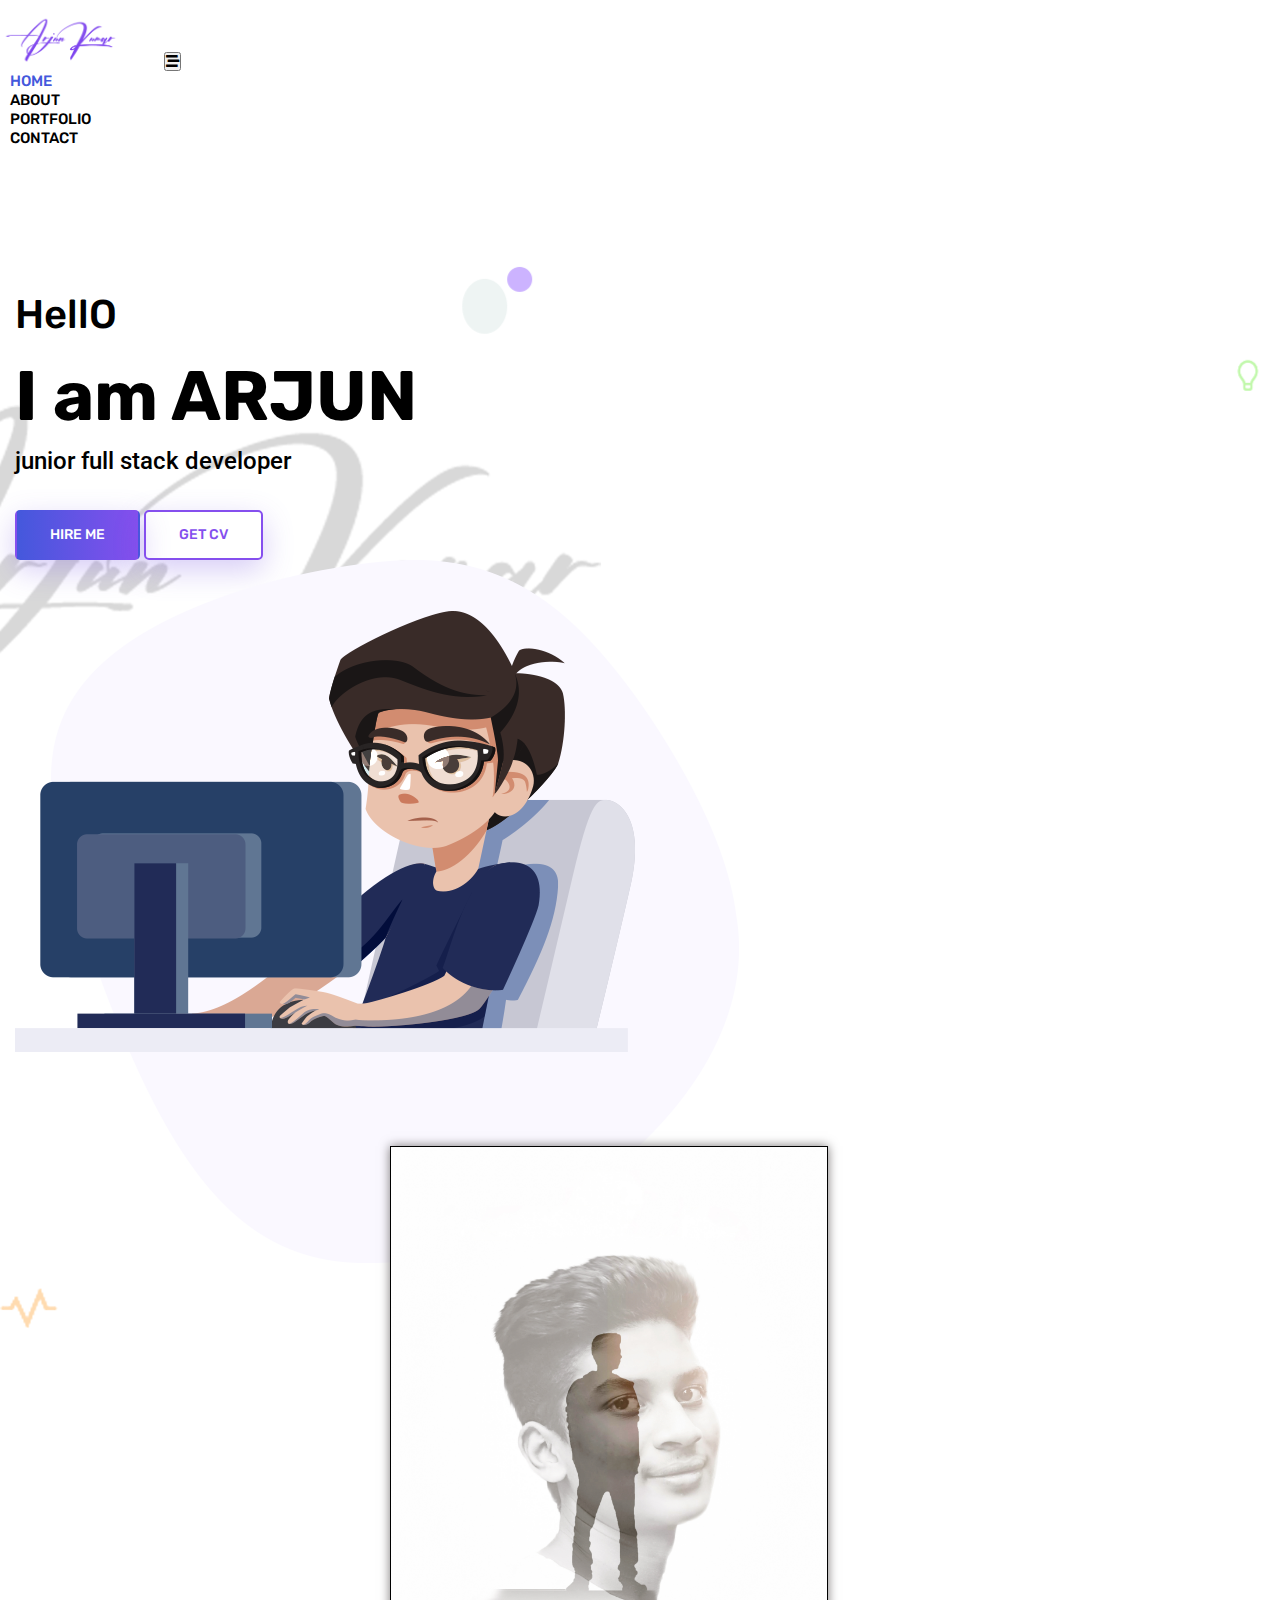
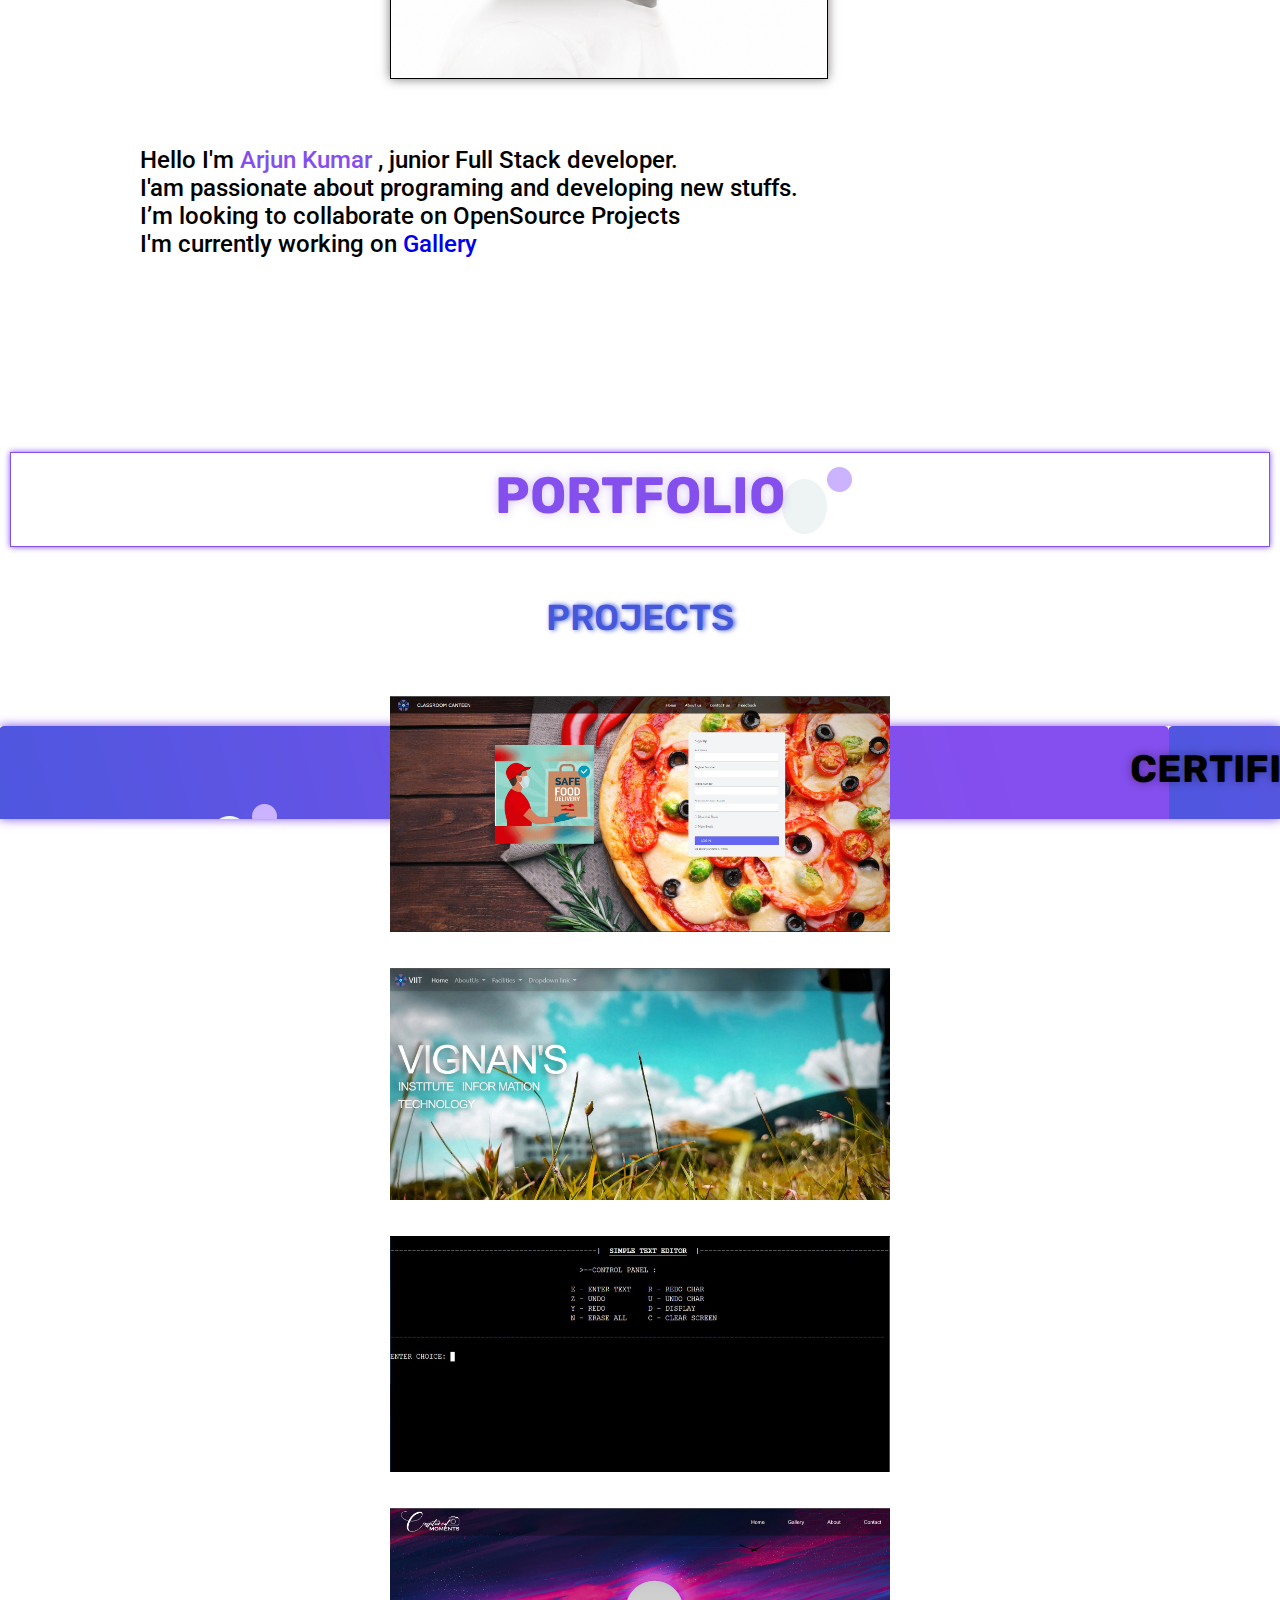
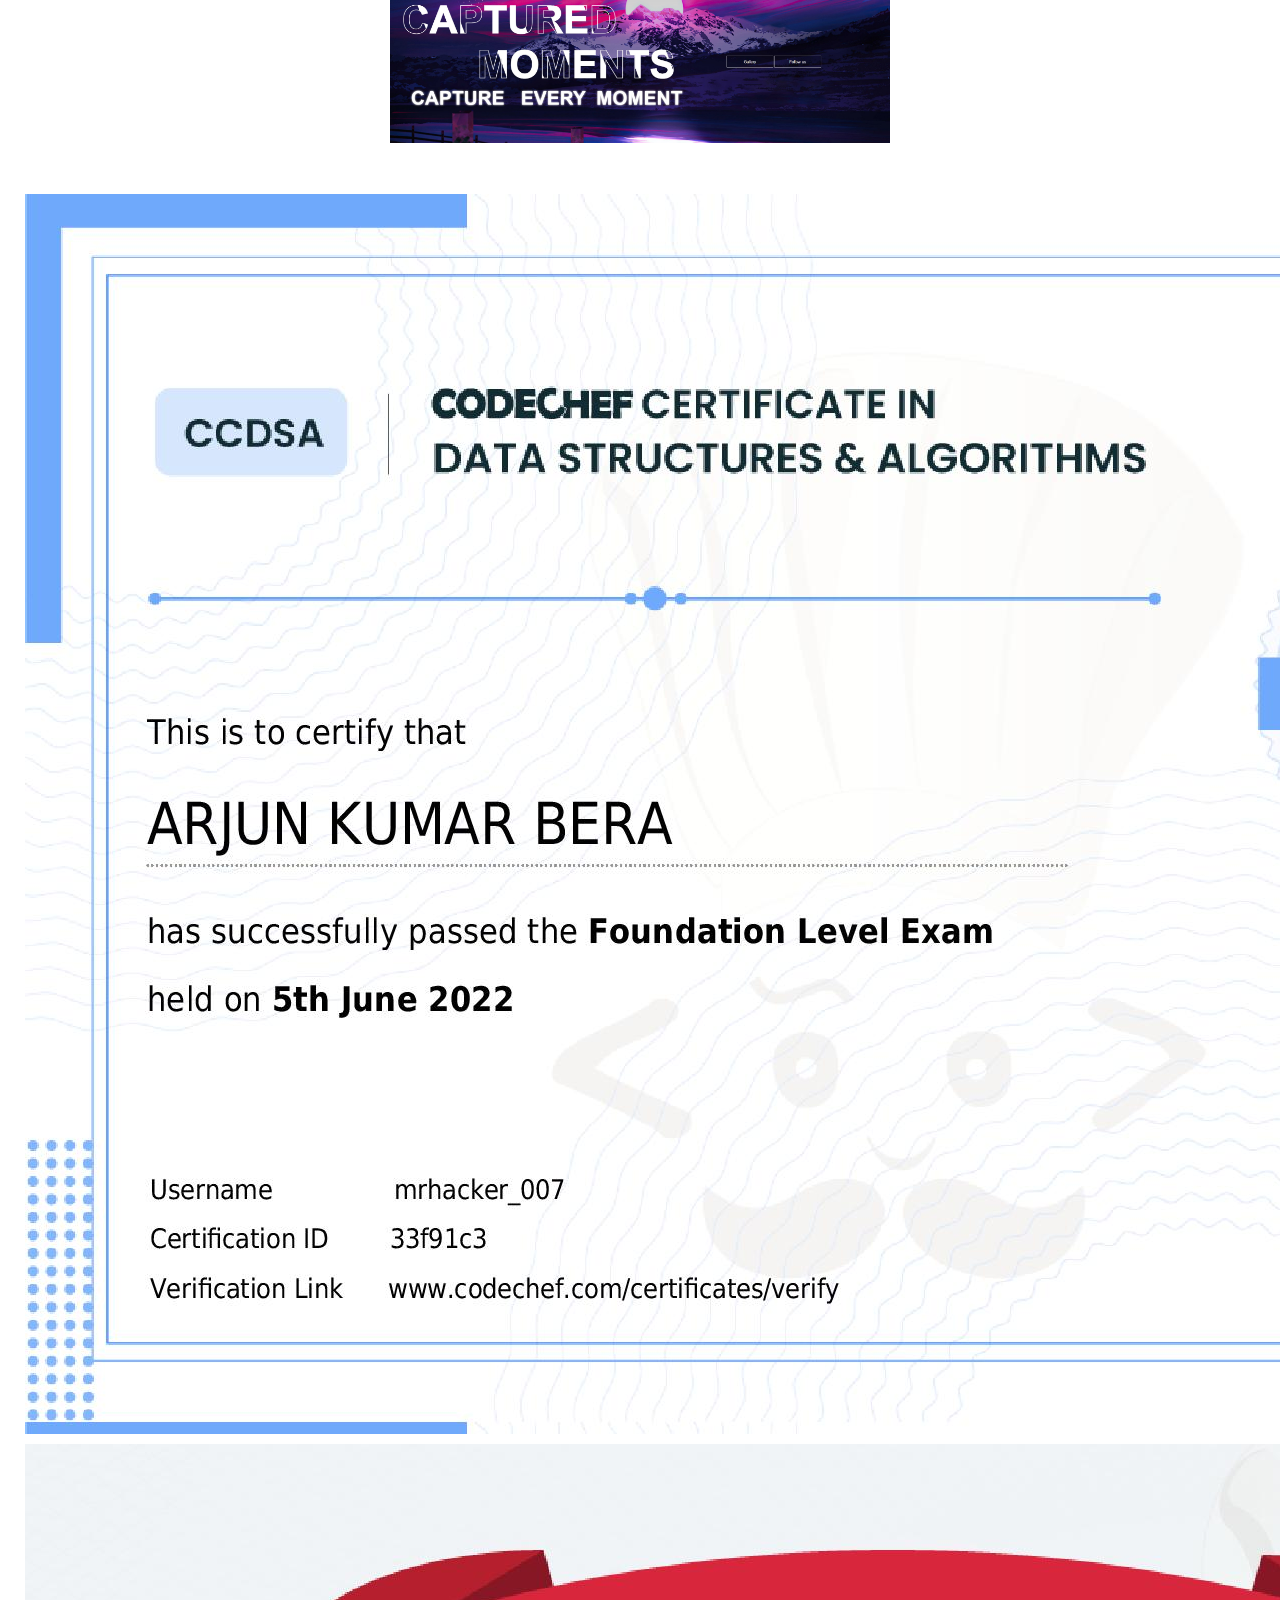
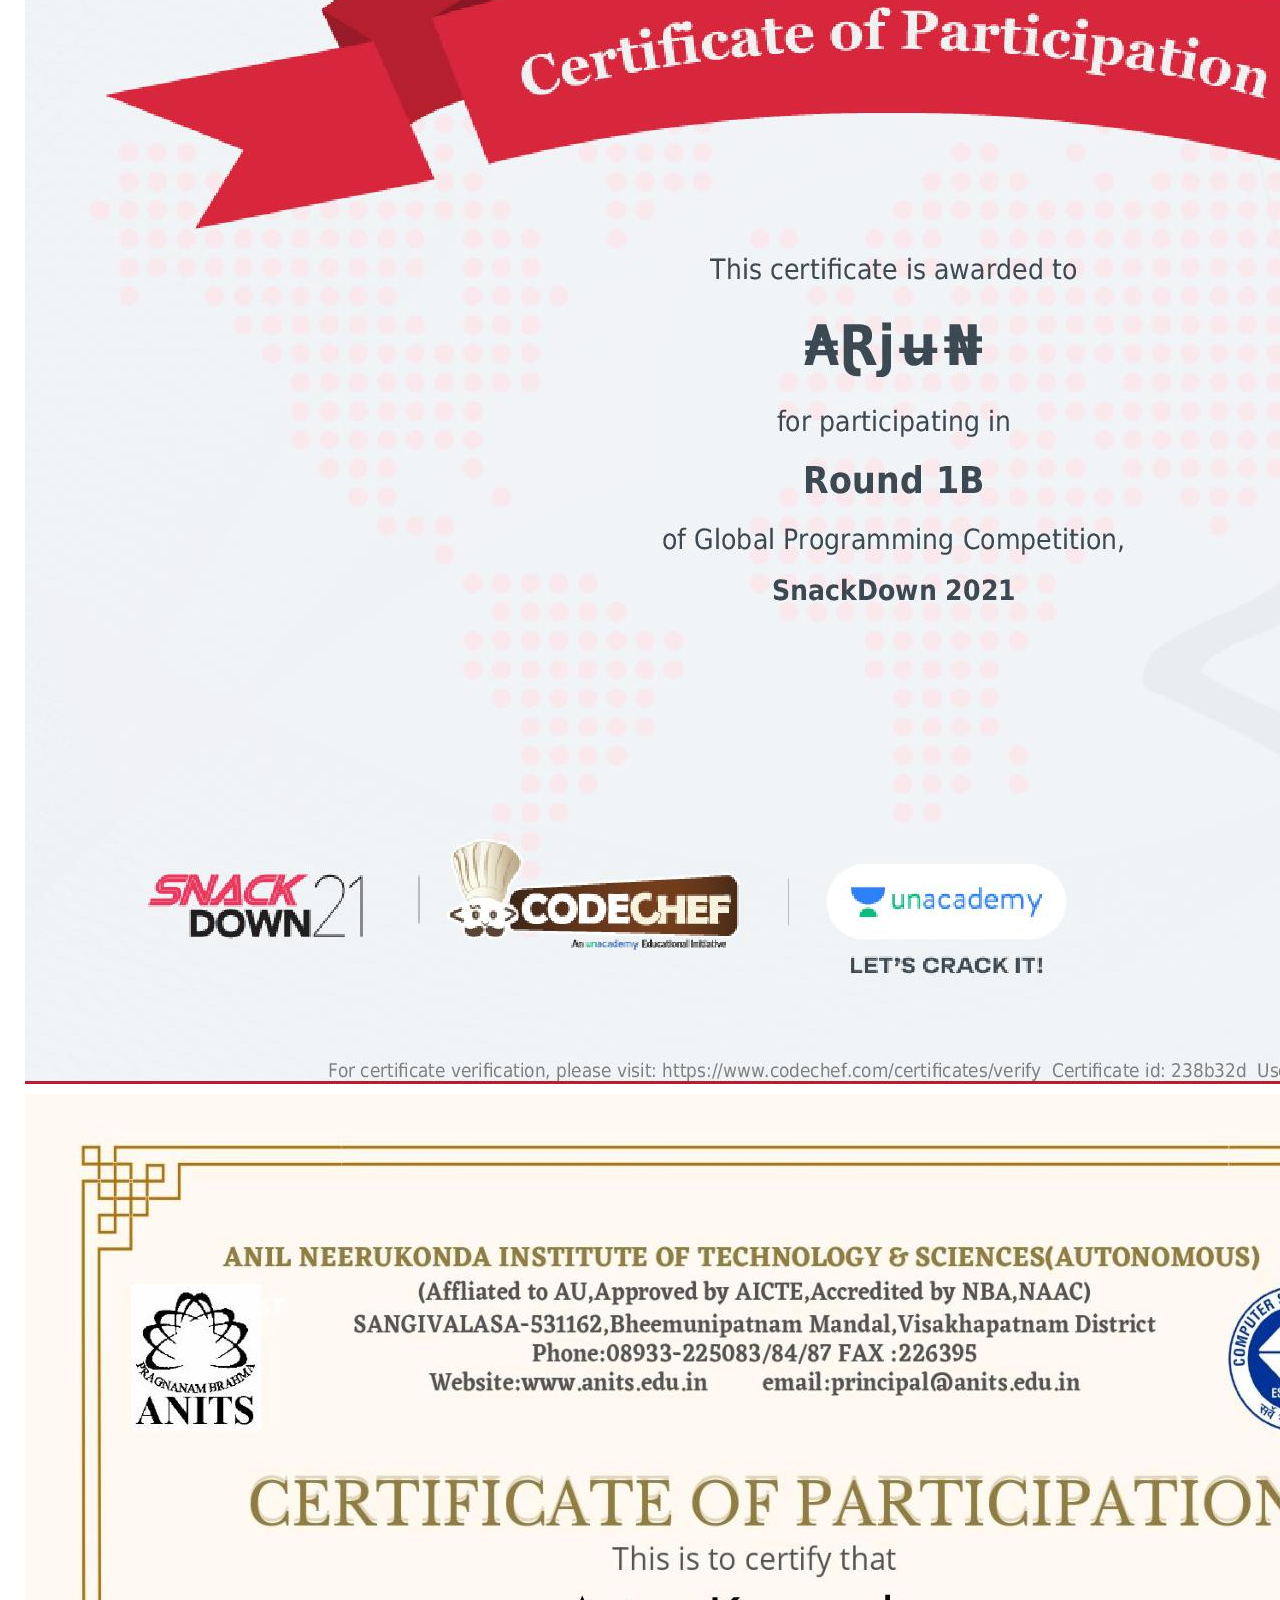
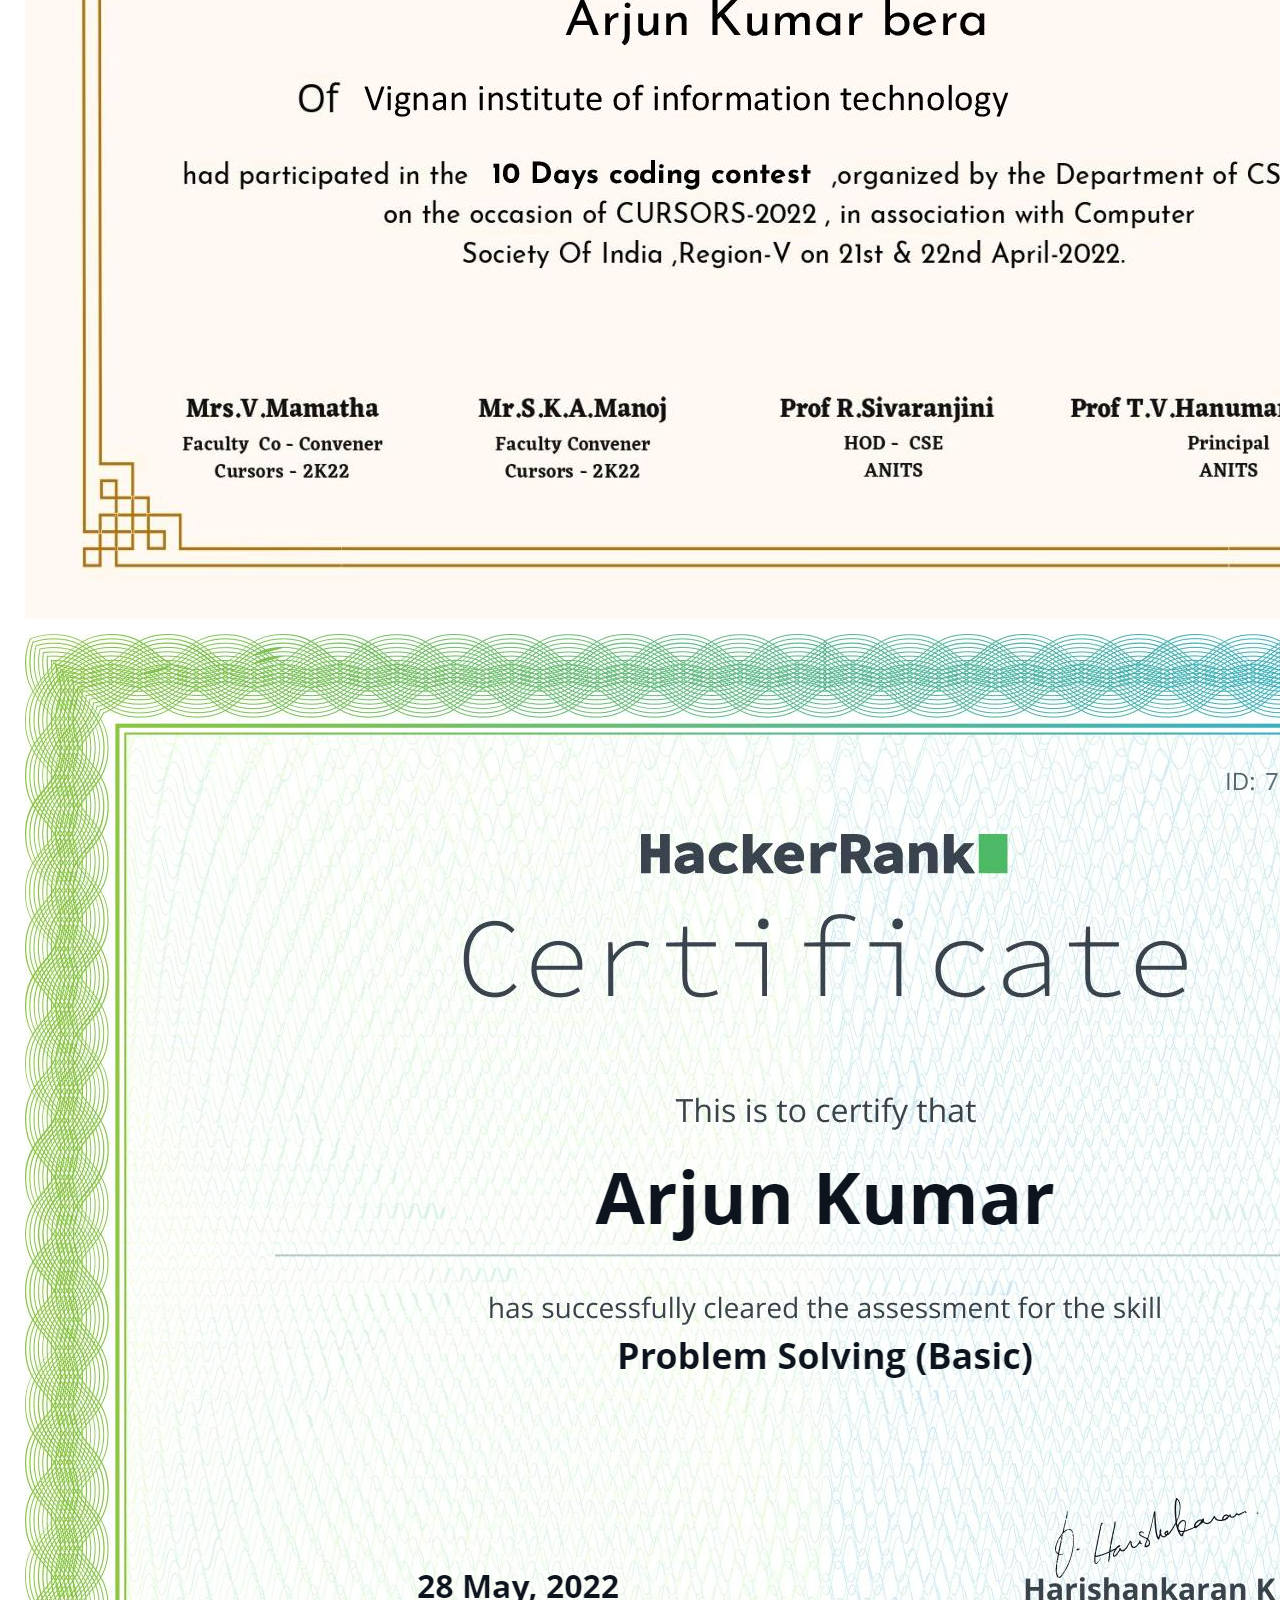
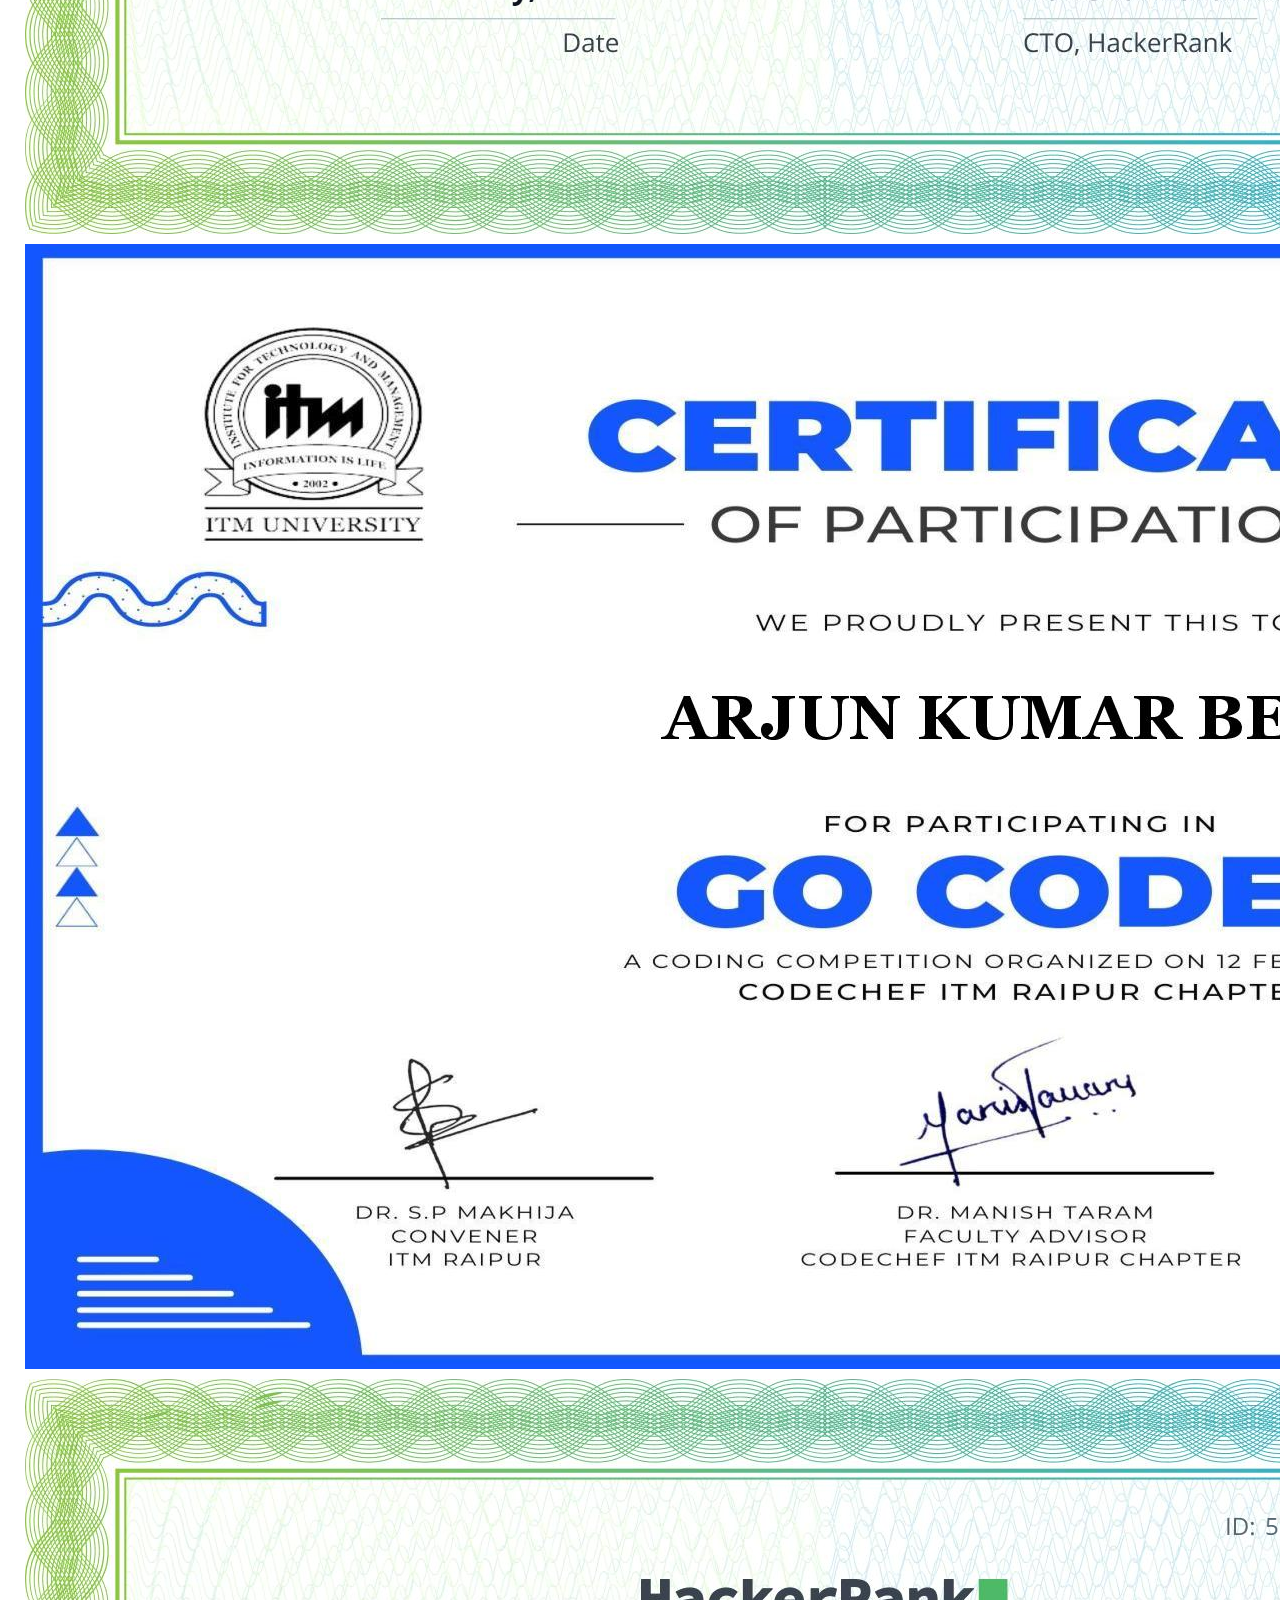
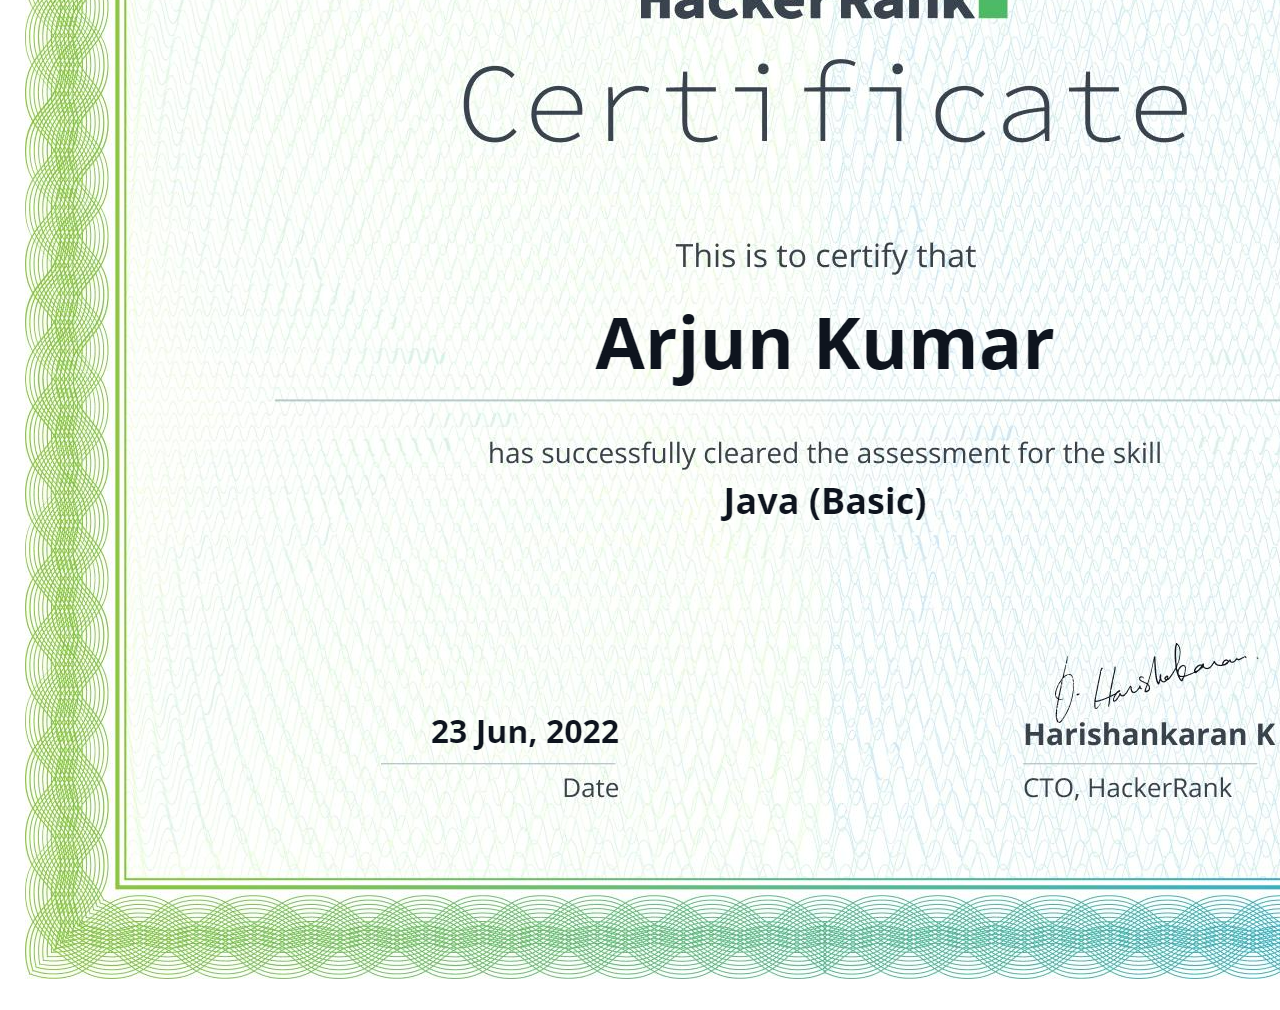
==== commit aa0ecc33: "up1" ====
--- a/index.html
+++ b/index.html
@@ -121,7 +121,7 @@
                 <h1 class="headinng1">PORTFOLIO</h1>
             </div>
            <div class="headingtext2">
-            <h2 class="textp "> PROJECTS </h2>
+            <h2 class="textp"> PROJECTS </h2>
            </div>
            
             <div class="row">
@@ -214,14 +214,14 @@
                   </a>
                 </div>
                 <div class="row">
+                  <a href="images/portfolio/certificates/5.jpg" data-toggle="lightbox" data-gallery="gallery" class="col-md-4">
+                    <img src="images/portfolio/certificates/5.jpg" class="img-fluid rounded">
+                  </a>
                   <a href="images/portfolio/certificates/4.jpg" data-toggle="lightbox" data-gallery="gallery" class="col-md-4">
                     <img src="images/portfolio/certificates/4.jpg" class="img-fluid rounded">
                   </a>
-                  <a href="images/portfolio/certificates/5.jpg" data-toggle="lightbox" data-gallery="gallery" class="col-md-4">
-                    <img src="images/portfolio/certificates/5.jpg" class="img-fluid rounded">
-                  </a>
-                  <a href="images/portfolio/certificates/5.jpg" data-toggle="lightbox" data-gallery="gallery" class="col-md-4">
-                    <img src="images/portfolio/certificates/5.jpg" class="img-fluid rounded">
+                  <a href="images/portfolio/certificates/6.png" data-toggle="lightbox" data-gallery="gallery" class="col-md-4">
+                    <img src="images/portfolio/certificates/6.png" class="img-fluid rounded">
                   </a>
                 </div>
               </div>
--- a/css/style.css
+++ b/css/style.css
@@ -229,6 +229,7 @@
     color: var(--primary-color);
     align-content: center;
     justify-content: center;
+    font-size: 4vh;
   
 }
 .viit{
@@ -244,7 +245,7 @@
     font-size: 1rem;
 }
 .box-shadow-black{
-    box-shadow: rgb(124, 120, 120) 0px 0px 14px;
+    box-shadow: rgba(173, 166, 166, 0) 0px 0px 14px;
 }
 .text-shadow-glow{
     text-shadow: #854fee 0px 0px 14px;
@@ -292,7 +293,7 @@
     display: block;
     width: 100%;
   }
-  .portfolio{
+  .portfolio .content-title{
     font-size:10px;
   }
 }
@@ -400,6 +401,7 @@
     text-shadow: #4458dc 2px 0px 5px;
     margin:20px;
 }
+
 .certificates img{
  margin: 10px;
  display: flex;
@@ -429,7 +431,11 @@
 @media(max-width:600px)
 {
     .headinng2{
+        font-size:3vh;
+    }
+    #portfolio .textp{
         font-size:2vh;
+      
     }
 }
 #home{
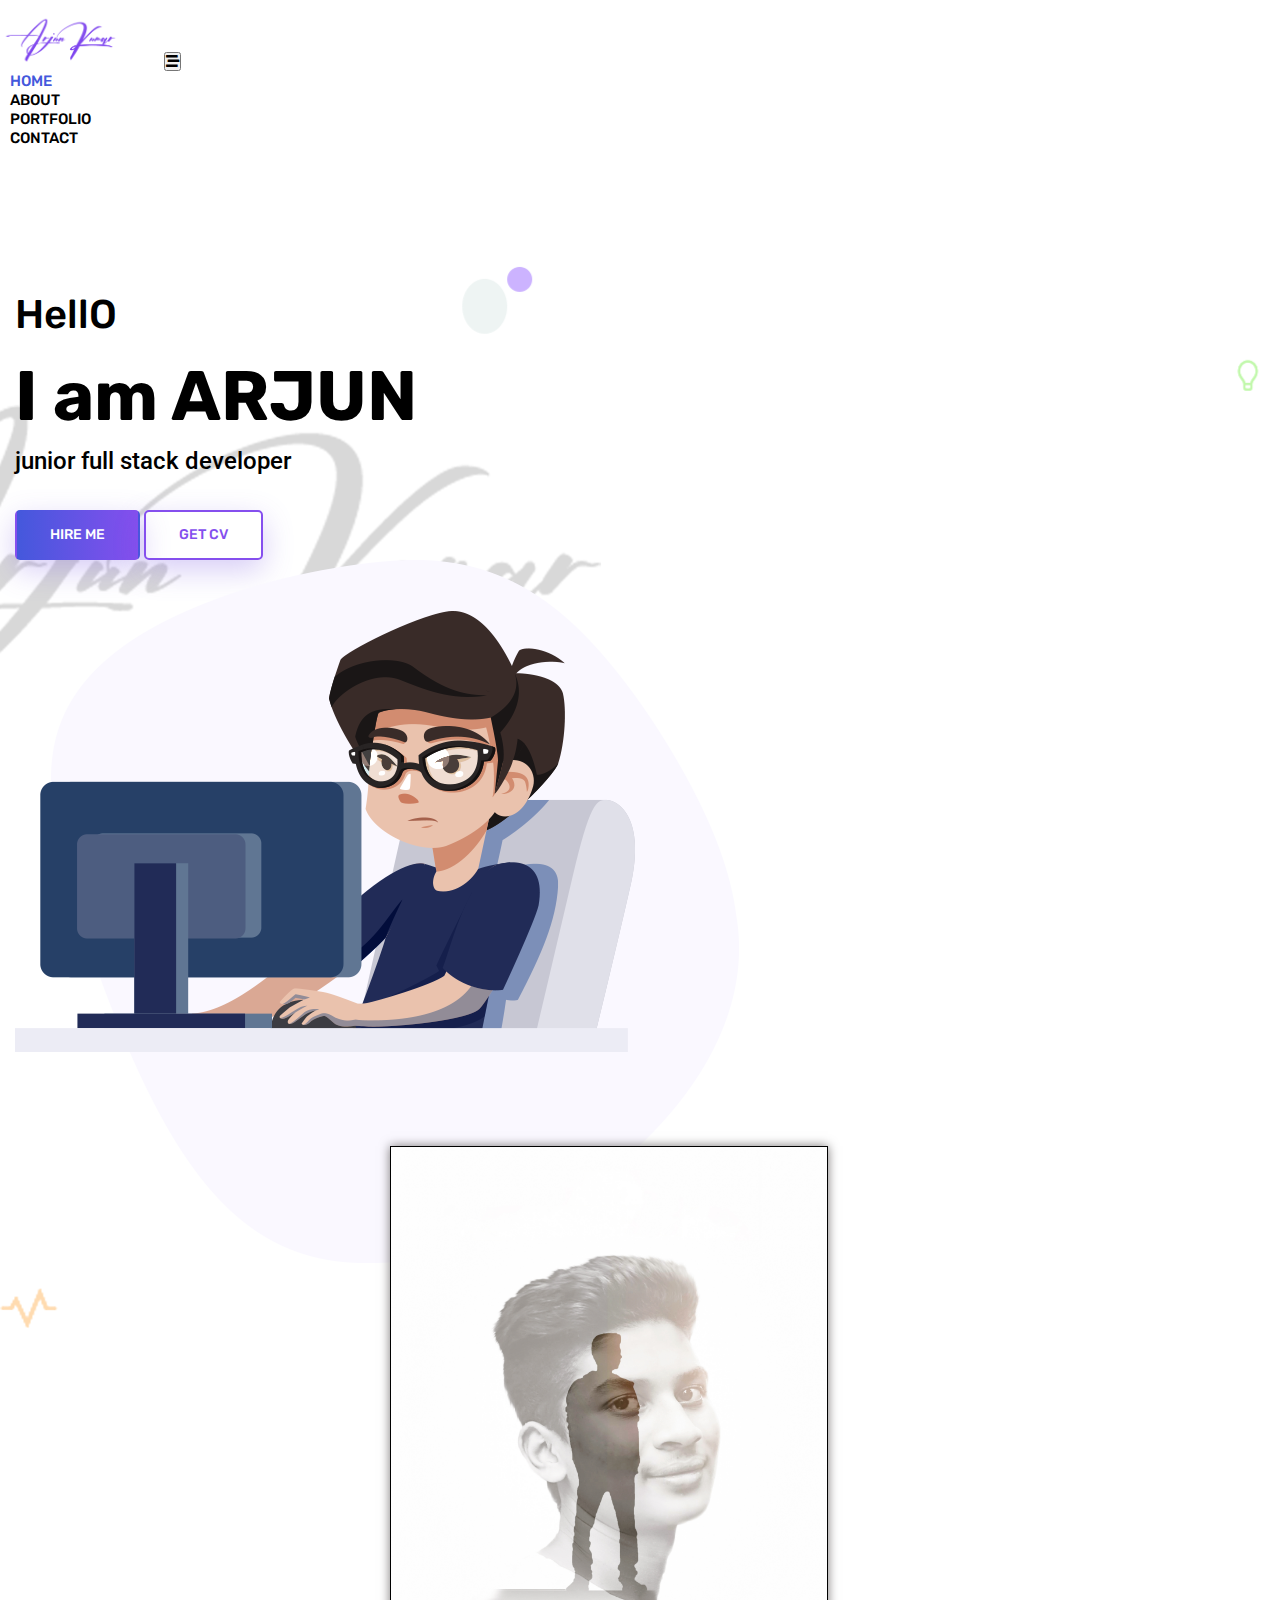
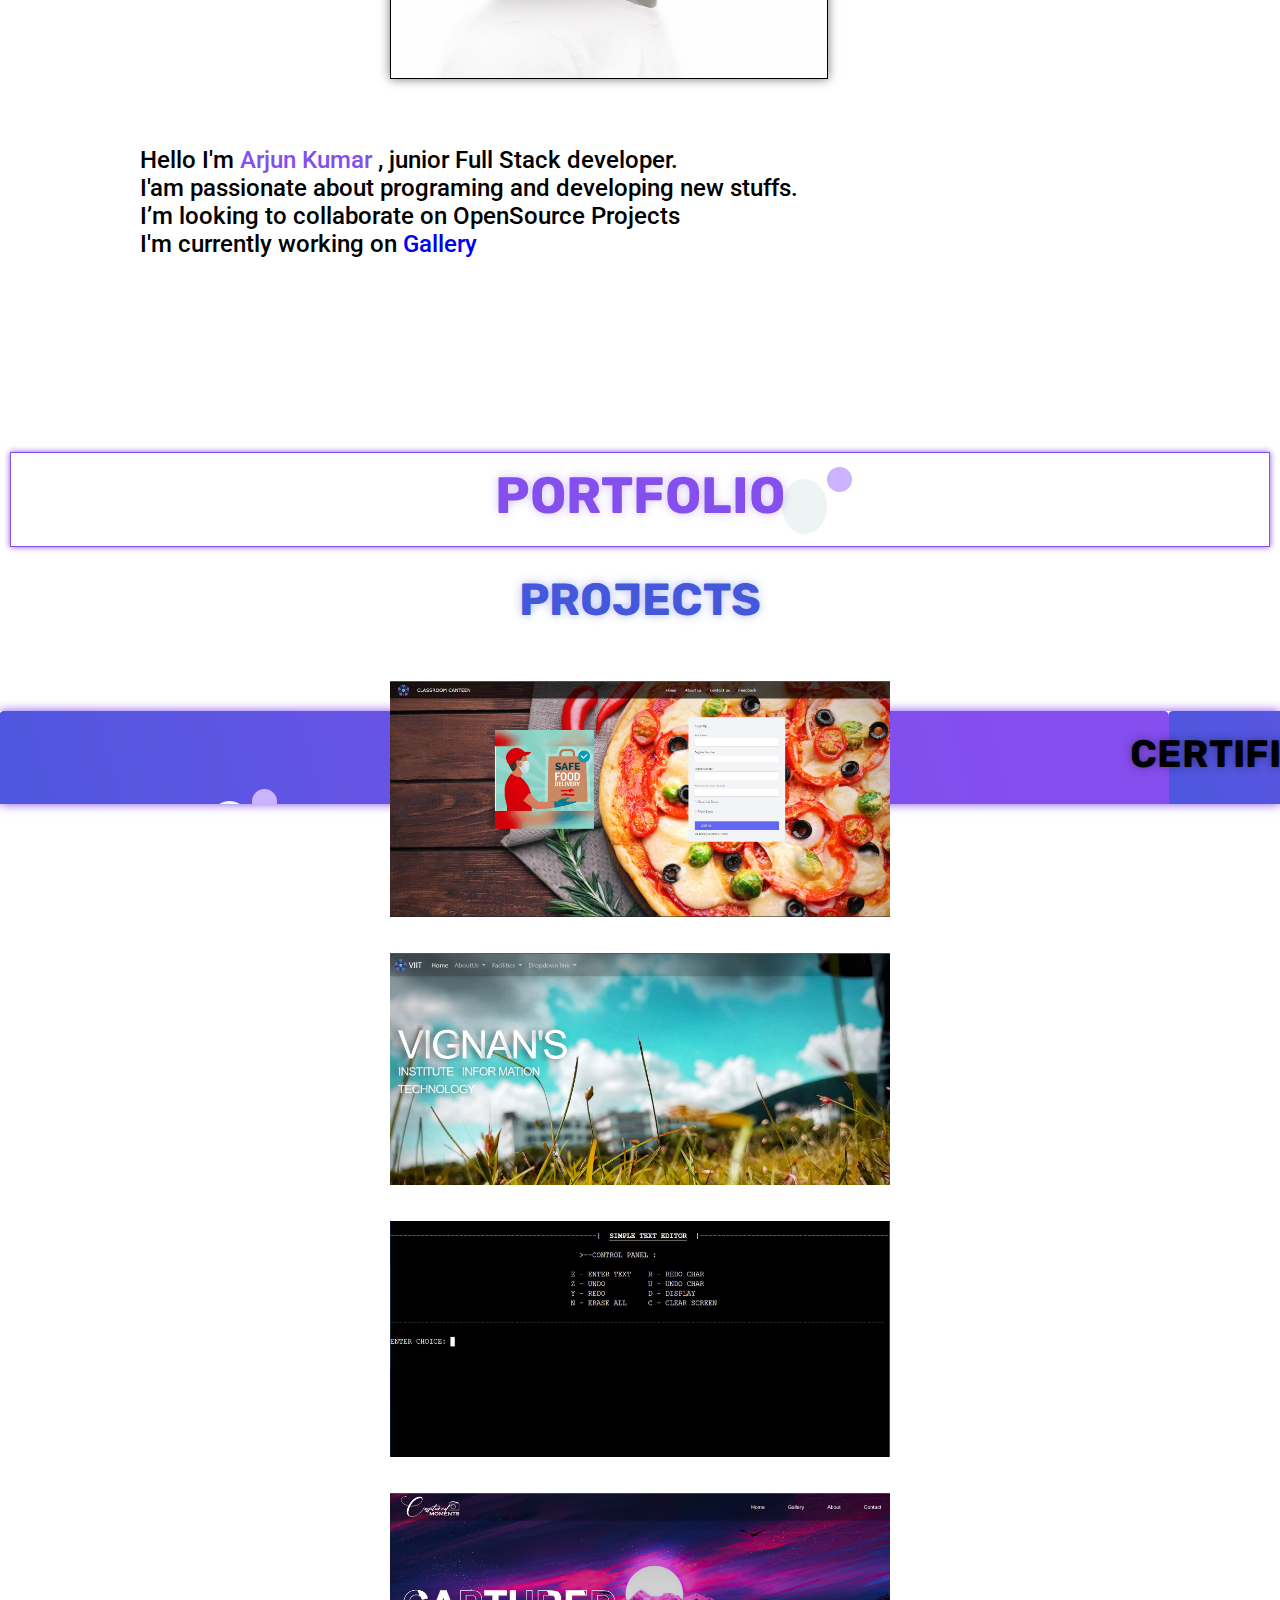
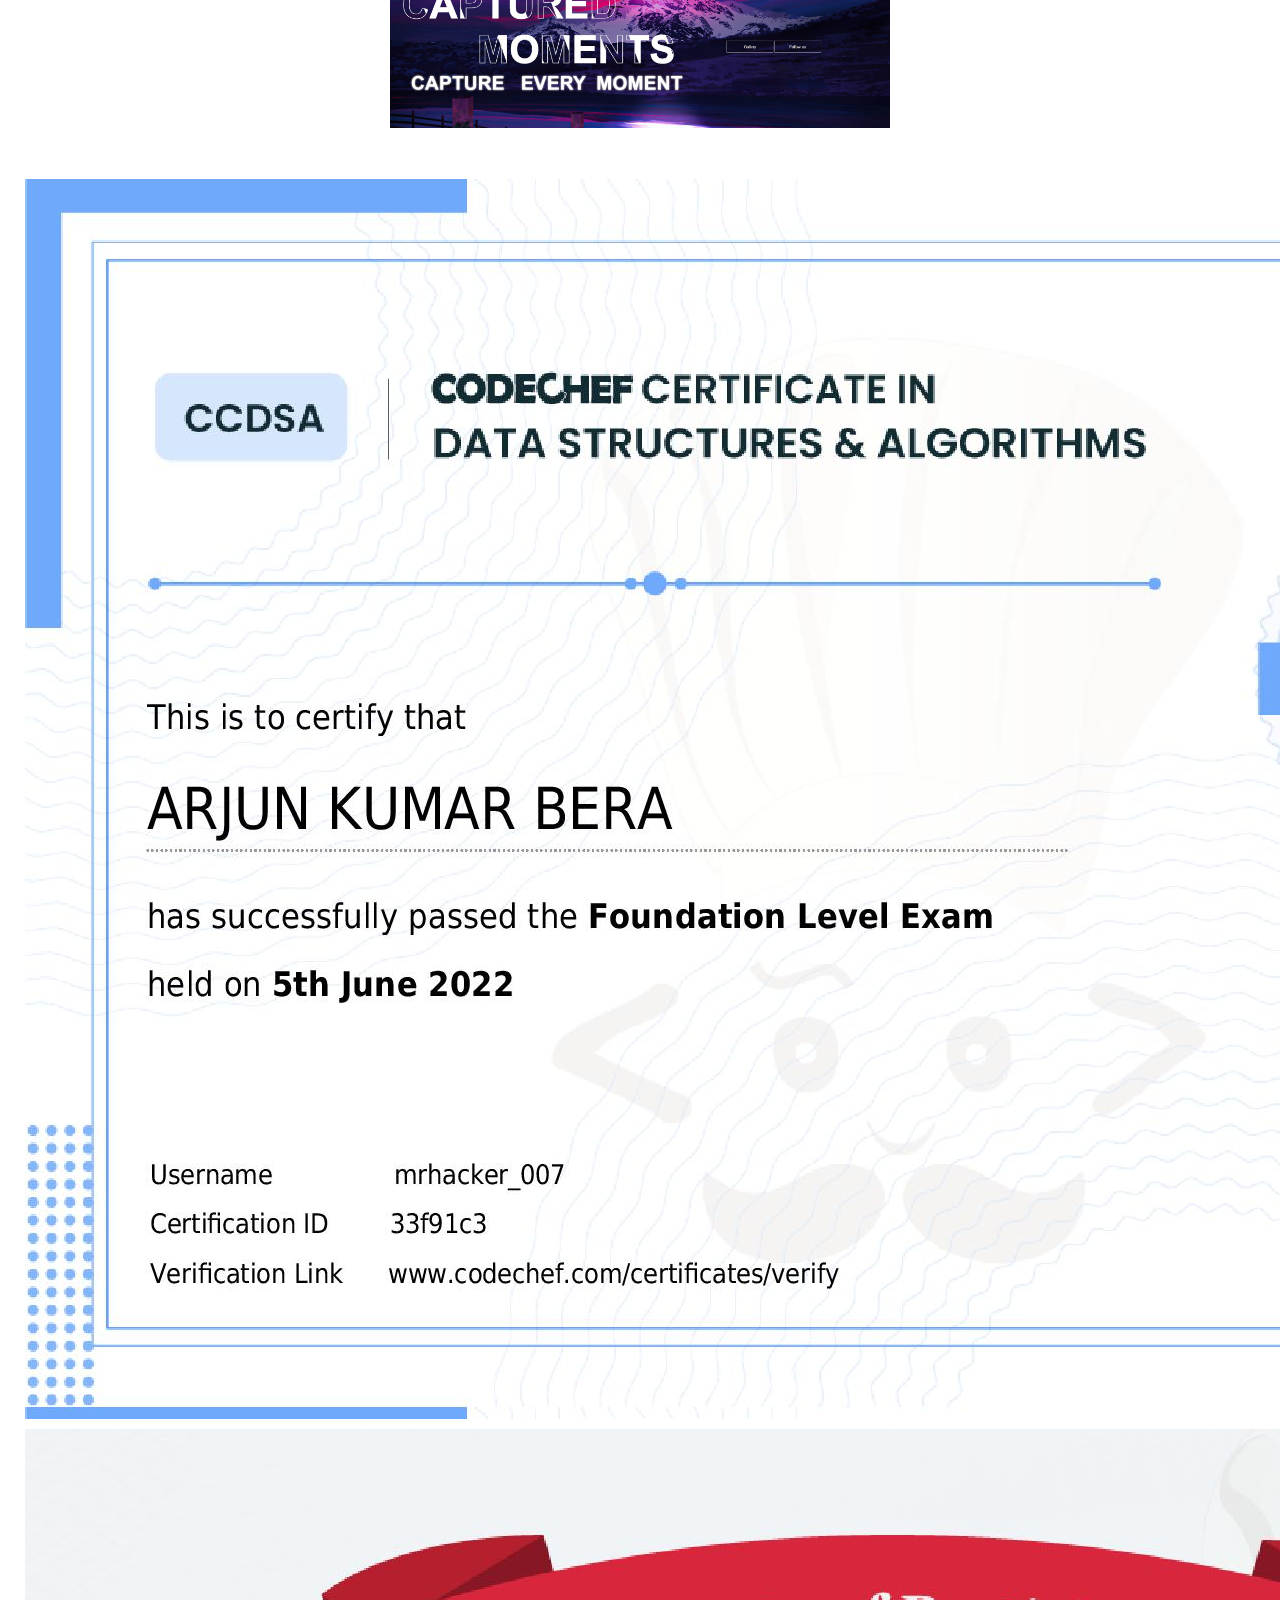
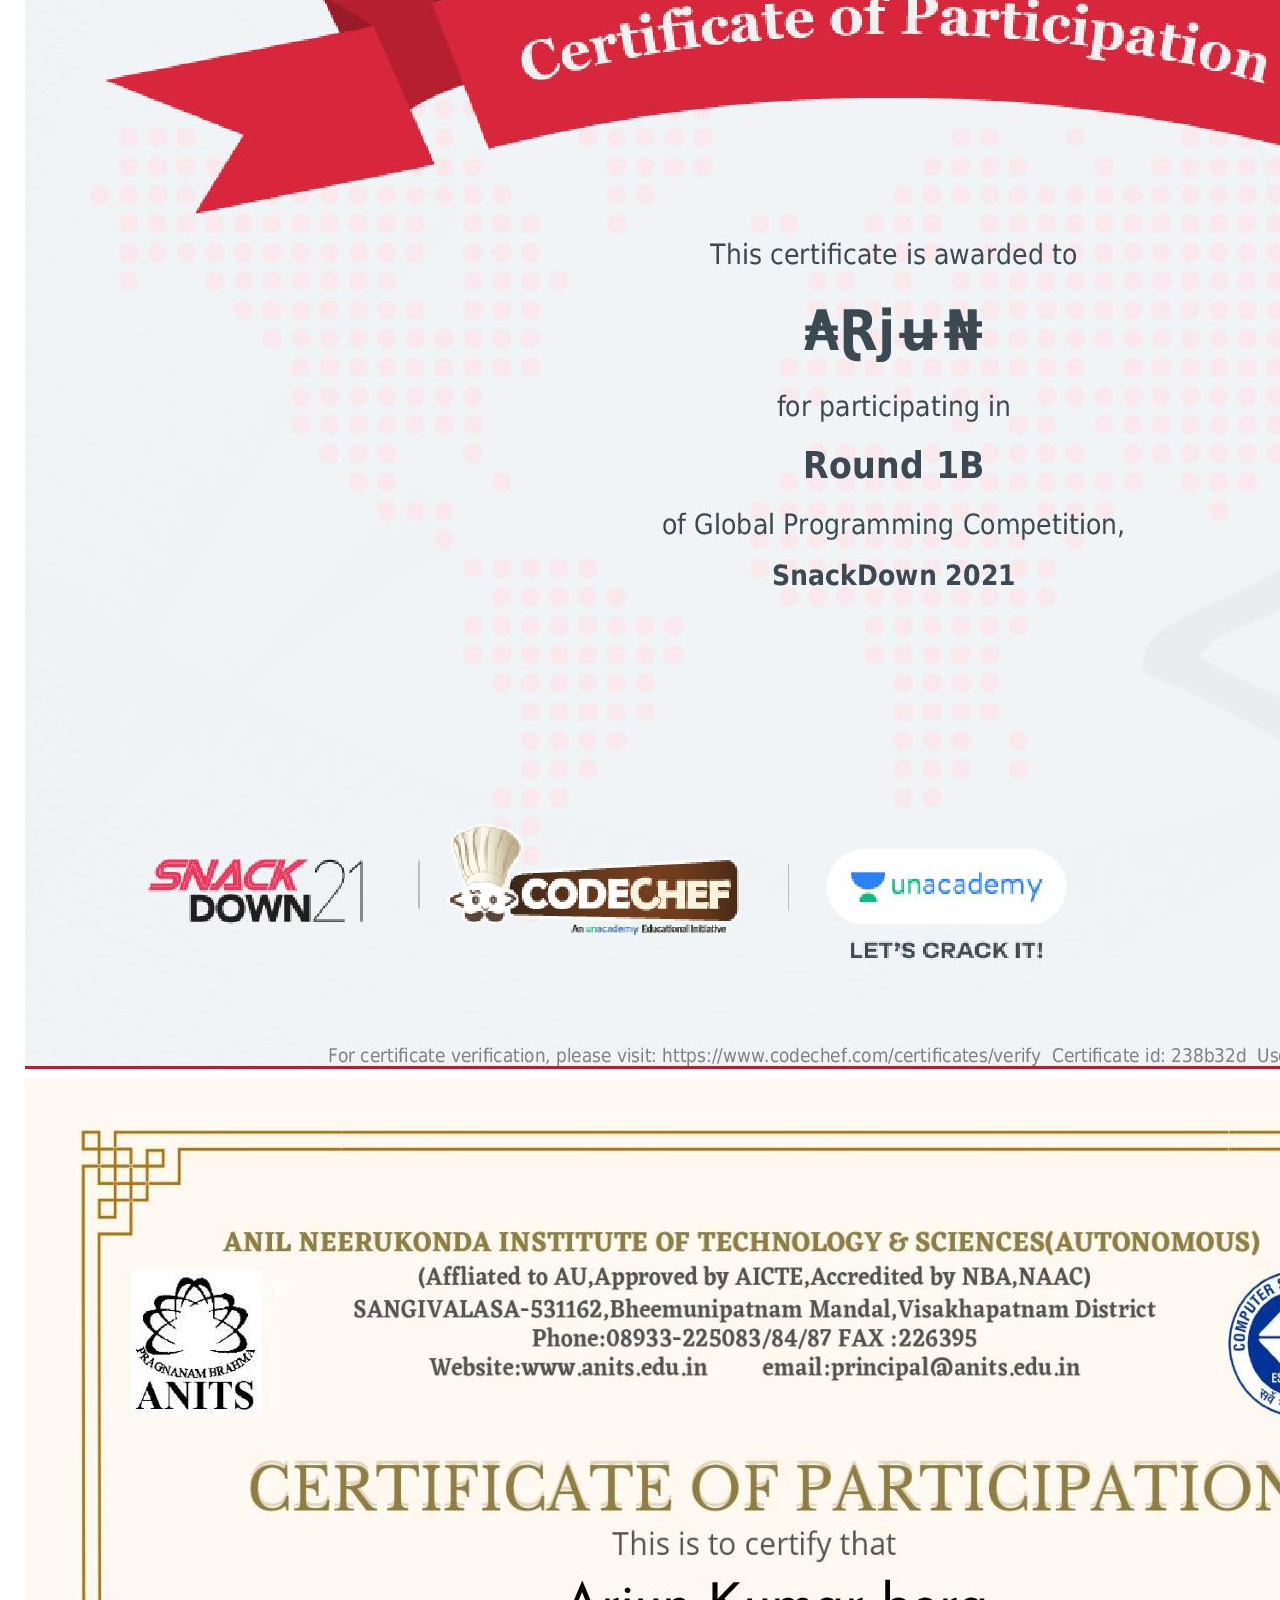
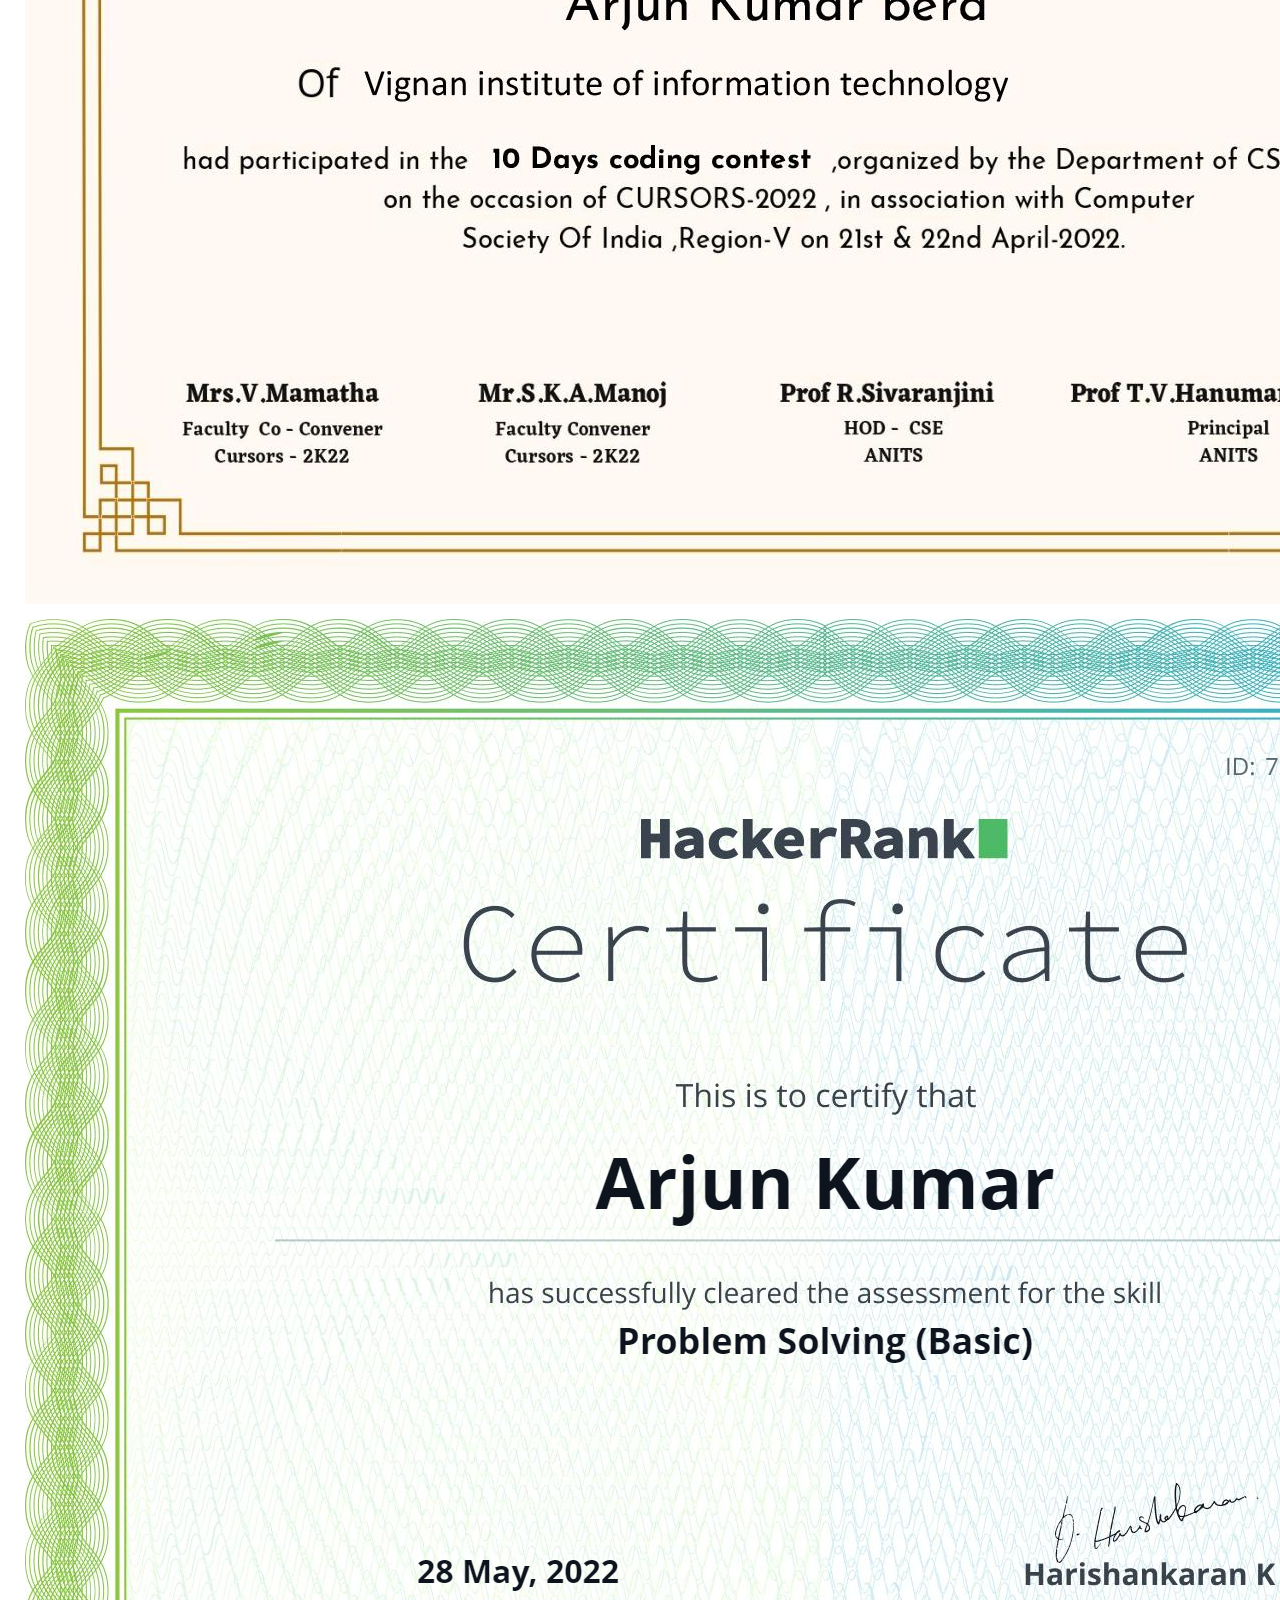
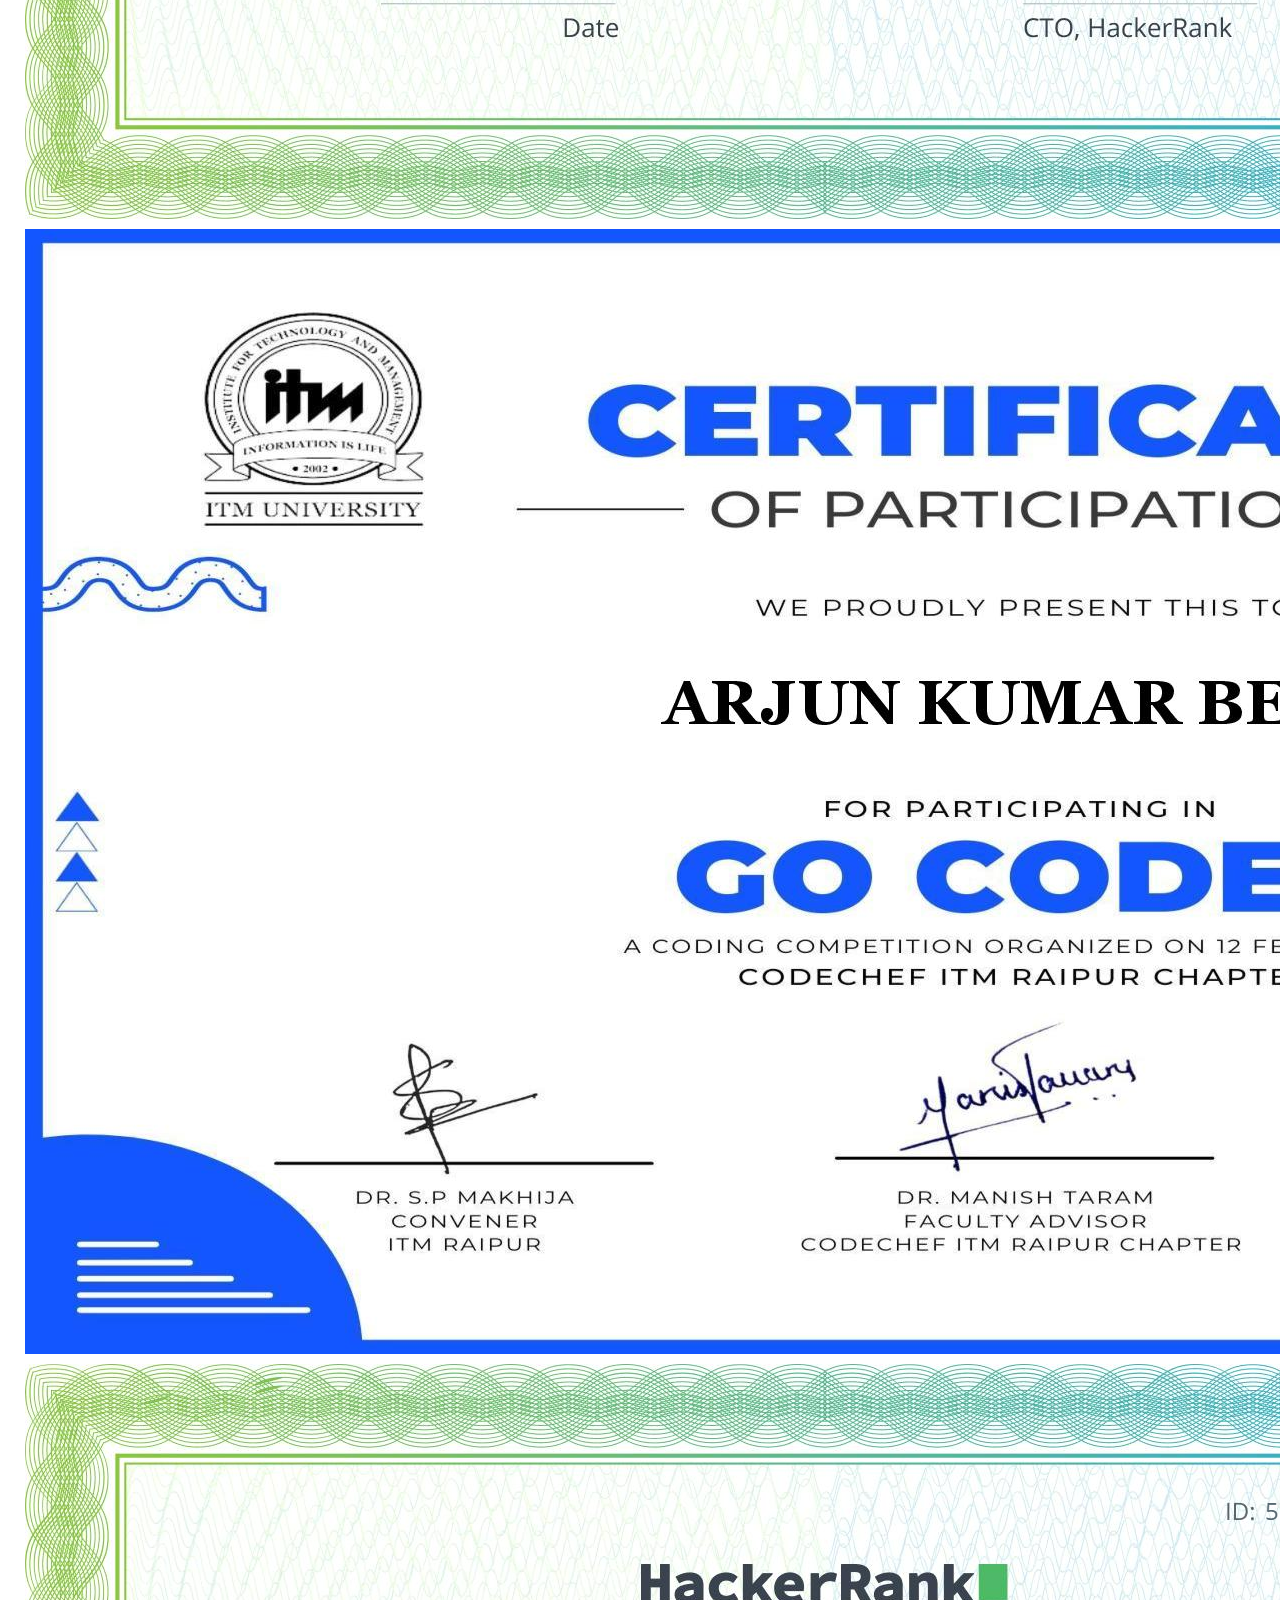
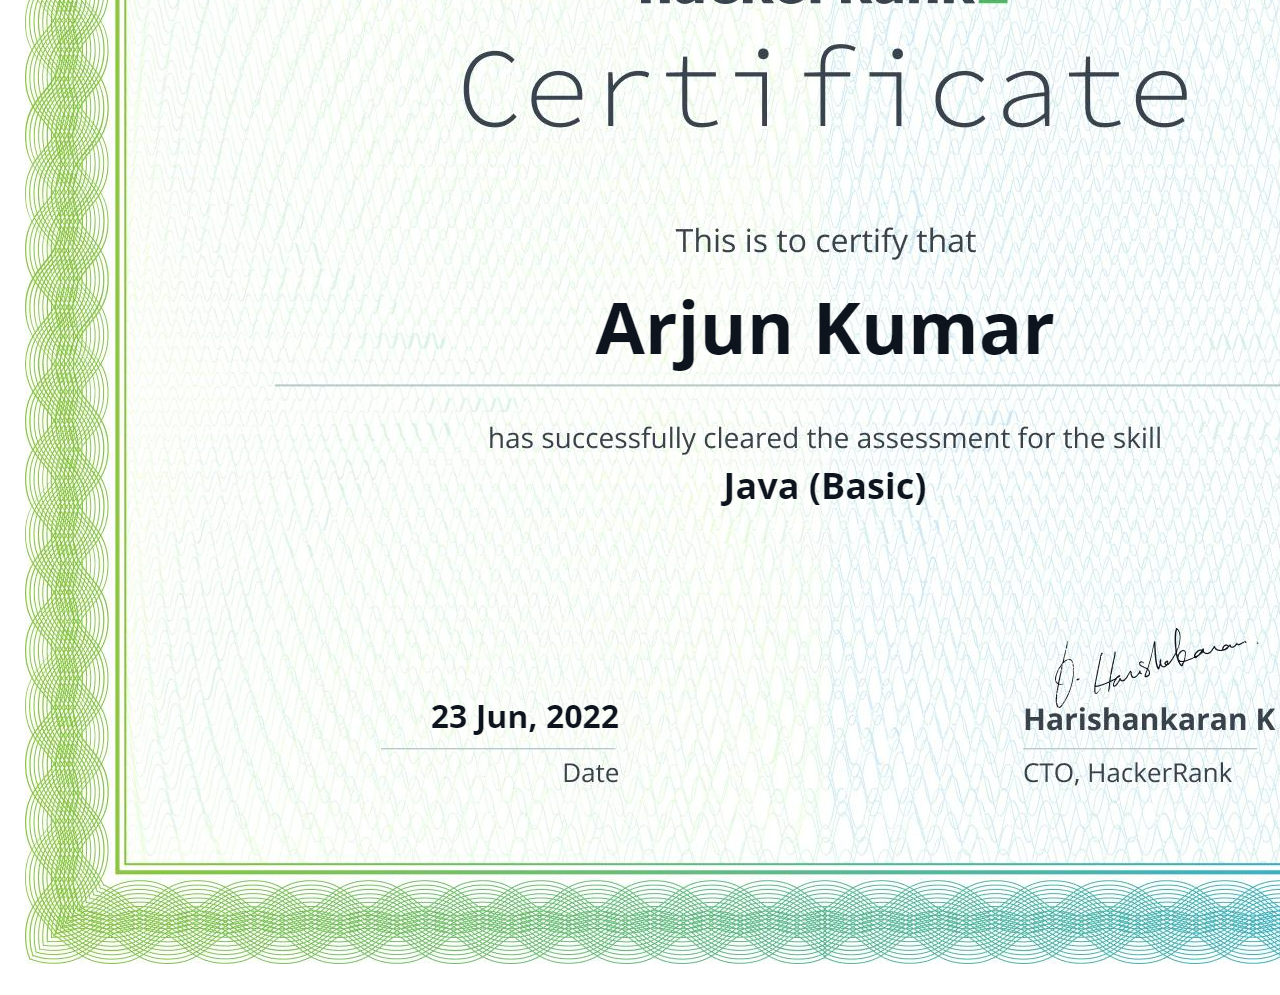
==== commit c2e6bf96: "up4" ====
--- a/index.html
+++ b/index.html
@@ -66,7 +66,7 @@
                     <h1 class="text-uppercase">I am ARJUN </h1>
                     <h5 class="text-uppercase">junior full stack developer</h5>
                     <div class="mt-5">
-                        <a class="main-btn primary-btn" href="#">Hire Me</a>
+                        <a class="main-btn primary-btn" href="https://www.linkedin.com/in/arjun-kumar-34b1bb229/">Hire Me</a>
                         <a class="main-btn secondary-btn ms-4" href="https://resume.io/r/08q0dmKRx">Get CV</a>
                     </div>
                 </div>
@@ -120,9 +120,9 @@
             <div class="headingtext">
                 <h1 class="headinng1">PORTFOLIO</h1>
             </div>
-           <div class="headingtext2">
-            <h2 class="textp"> PROJECTS </h2>
-           </div>
+            <div class="headingtext2">
+                <h1 class="headinng3">PROJECTS</h1>
+            </div>
            
             <div class="row">
                 <div class="col-md">
--- a/css/style.css
+++ b/css/style.css
@@ -437,10 +437,21 @@
         font-size:2vh;
       
     }
+    .headinng3{
+        font-size: 2vh;
+    }
 }
 #home{
     height: 100vh;
 }
 .home2{
     height: 100vh;
-}+}
+.rounded:hover{
+    transform: scale(1.02);
+}
+.headinng3{
+    color:var(--primary-color);
+    font-size: 5vh;
+    text-shadow: #4458dc6a 0px 0px 10px;
+}
